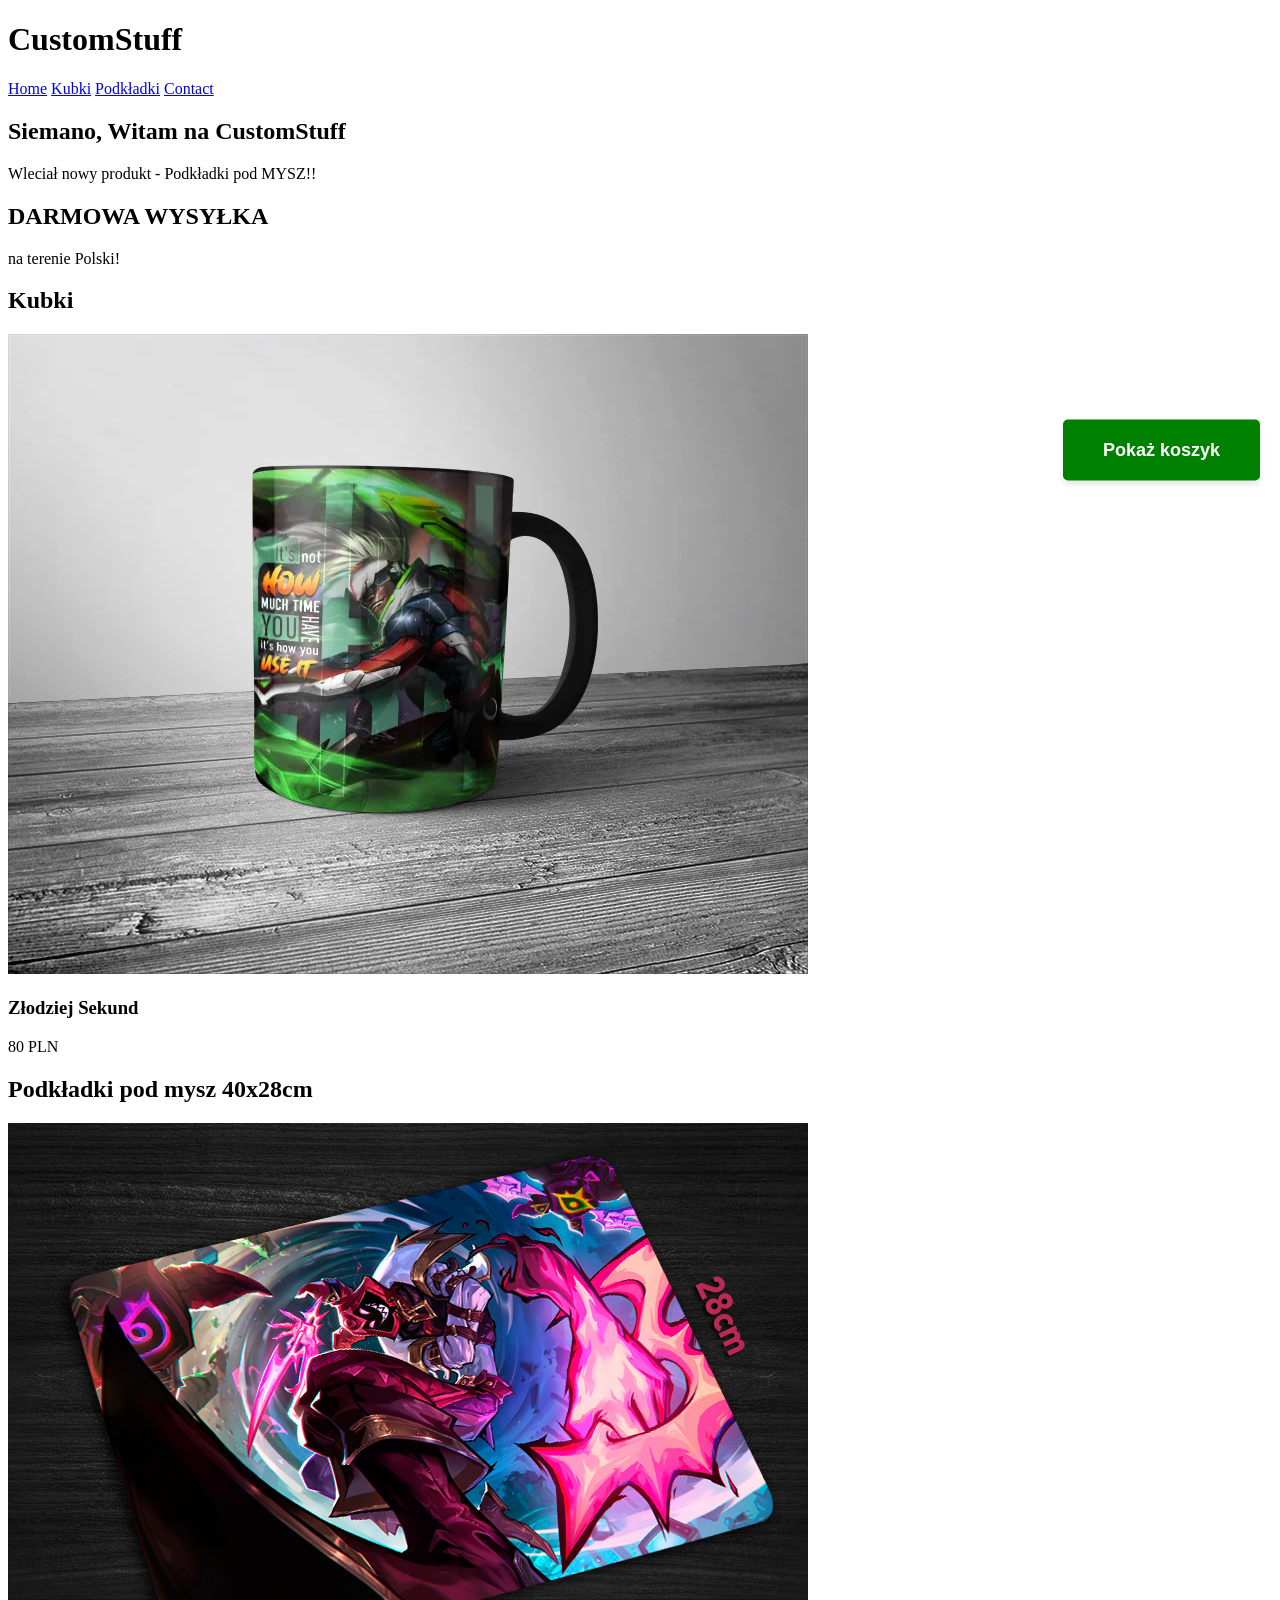
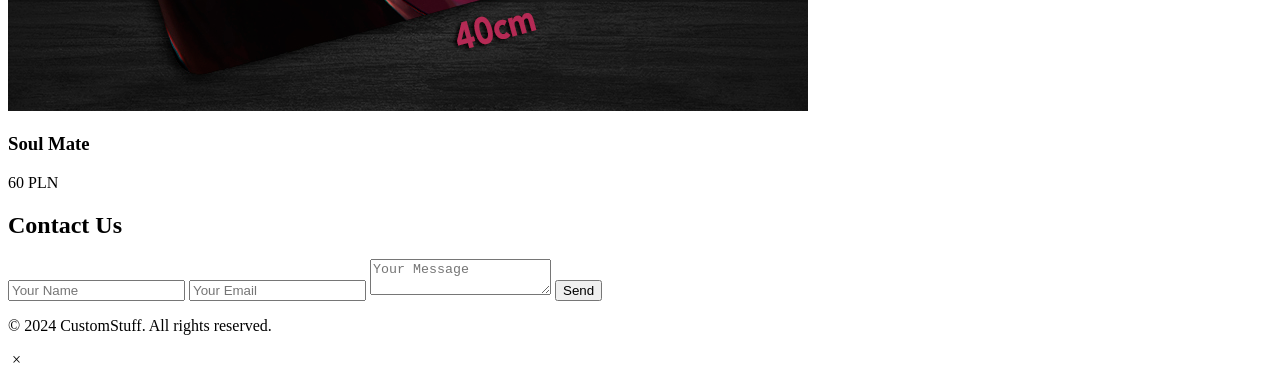
==== index.html @ 564da78e "Add files via upload" ====
<!DOCTYPE html>
<html lang="en">
<head>
    <meta charset="UTF-8">
    <meta name="viewport" content="width=device-width, initial-scale=1.0">
    <title>CustomStuff</title>
    <link rel="stylesheet" href="style.css">
</head>
<body>
    <header class="header">
        <div class="container">
            <h1 class="logo">CustomStuff</h1>
            <nav class="navbar">
                <a href="#home">Home</a>
                <a href="#kubki">Kubki</a>
                <a href="#podkladki">Podkładki</a>
                <a href="#contact">Contact</a>
            </nav>
        </div>
    </header>

    <section id="home" class="home-section">
        <div class="container">
            <h2>Siemano, Witam na CustomStuff</h2>
            <p>Wleciał nowy produkt - Podkładki pod MYSZ!!</p>
            <h2>DARMOWA WYSYŁKA</h2>
            <p>na terenie Polski!</p>
        </div>
    </section>

    <section id="kubki" class="products-section">
        <div class="container">
            <h2>Kubki</h2>
            <div class="product-gallery">
                <!-- Przykładowe produkty -->
                <div class="product-item">
                    <img src="equ.webp" alt="Kubek przykładowy" class="zoomable">
                    <h3>Złodziej Sekund</h3>
                    <p>80 PLN</p>
                </div>
            </div>
        </div>
    </section>

    <section id="podkladki" class="products-section">
        <div class="container">
            <h2>Podkładki pod mysz 40x28cm</h2>
            <div class="product-gallery">
                <div class="product-item">
                    <img src="podkładka_40x28_mockup_shaco_soul.jpg" alt="Podkładka Shaco" class="zoomable">
                    <h3>Soul Mate</h3>
                    <p>60 PLN</p>
                </div>
            </div>
        </div>
    </section>

    <section id="contact" class="contact-section">
        <div class="container">
            <h2>Contact Us</h2>
            <form class="contact-form" action="https://formspree.io/f/xanybaqn" method="POST">
                <input type="text" name="name" placeholder="Your Name" required>
                <input type="email" name="email" placeholder="Your Email" required>
                <textarea name="message" placeholder="Your Message" required></textarea>
                <button type="submit">Send</button>
            </form>
        </div>
    </section>

    <footer class="footer">
        <div class="container">
            <p>&copy; 2024 CustomStuff. All rights reserved.</p>
        </div>
    </footer>

    <button class="cart-button" onclick="showCart()">Pokaż koszyk</button>

    <script>
        function showCart() {
            document.querySelector('#kubki').scrollIntoView({ behavior: 'smooth' });
        }

        function openModal(src) {
            const modal = document.getElementById("imageModal");
            const modalImg = document.getElementById("modalImage");
            modal.style.display = "block";
            modalImg.src = src;
        }

        function closeModal() {
            const modal = document.getElementById("imageModal");
            modal.style.display = "none";
        }

        document.addEventListener("DOMContentLoaded", () => {
            const modal = document.createElement("div");
            modal.id = "imageModal";
            modal.className = "modal";
            modal.innerHTML = `
                <img class="modal-content" id="modalImage">
                <span class="close" onclick="closeModal()">&times;</span>
            `;
            document.body.appendChild(modal);
        });
    </script>
</body>
</html>
---- style.css ----
.cart-button {
    position: fixed;
    right: 20px;
    top: 50%;
    transform: translateY(-50%);
    background-color: #008000;
    color: #fff;
    padding: 20px 40px;
    font-size: 18px;
    font-weight: bold;
    border: none;
    border-radius: 5px;
    cursor: pointer;
    box-shadow: 0 4px 6px rgba(0, 0, 0, 0.1);
    z-index: 1000;
    transition: background-color 0.3s ease;
}

.cart-button:hover {
    background-color: #005500;
}

.zoomable:hover {
    transform: scale(1.2);
    transition: transform 0.3s ease-in-out;
}
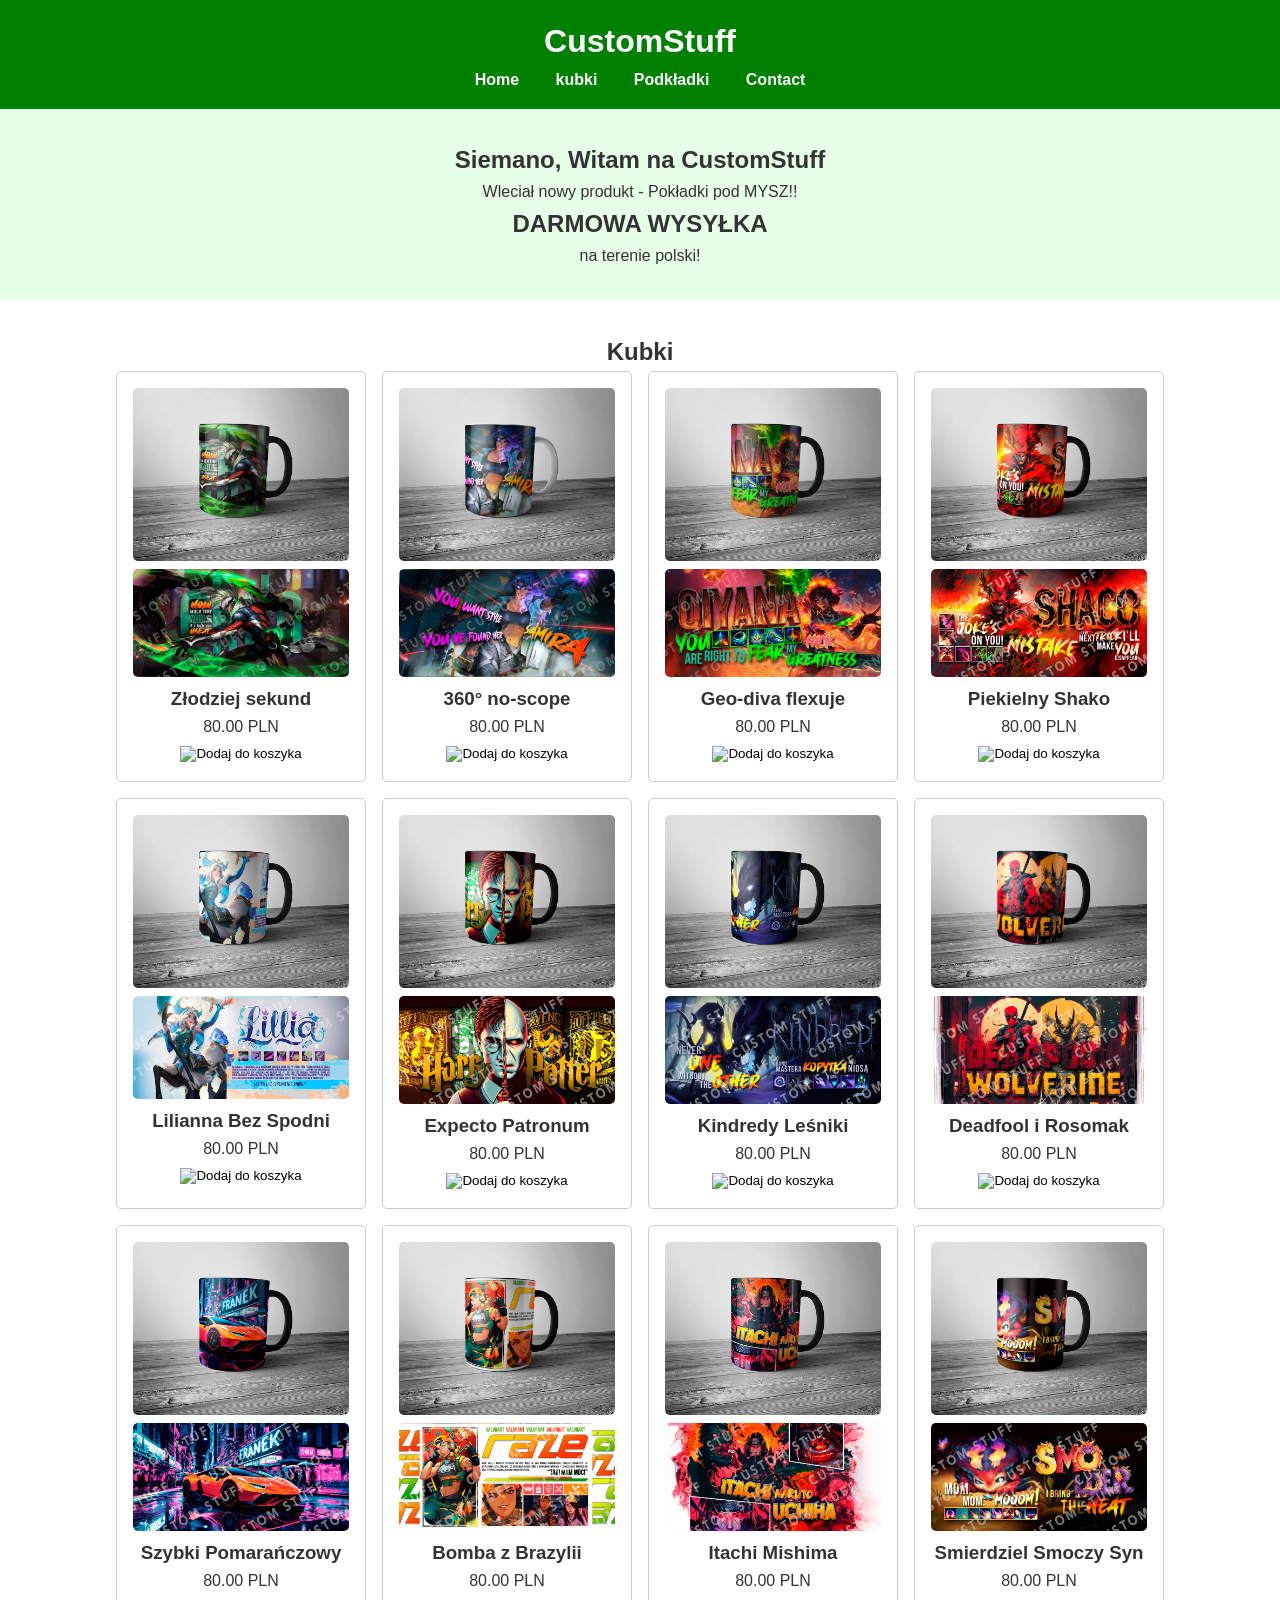
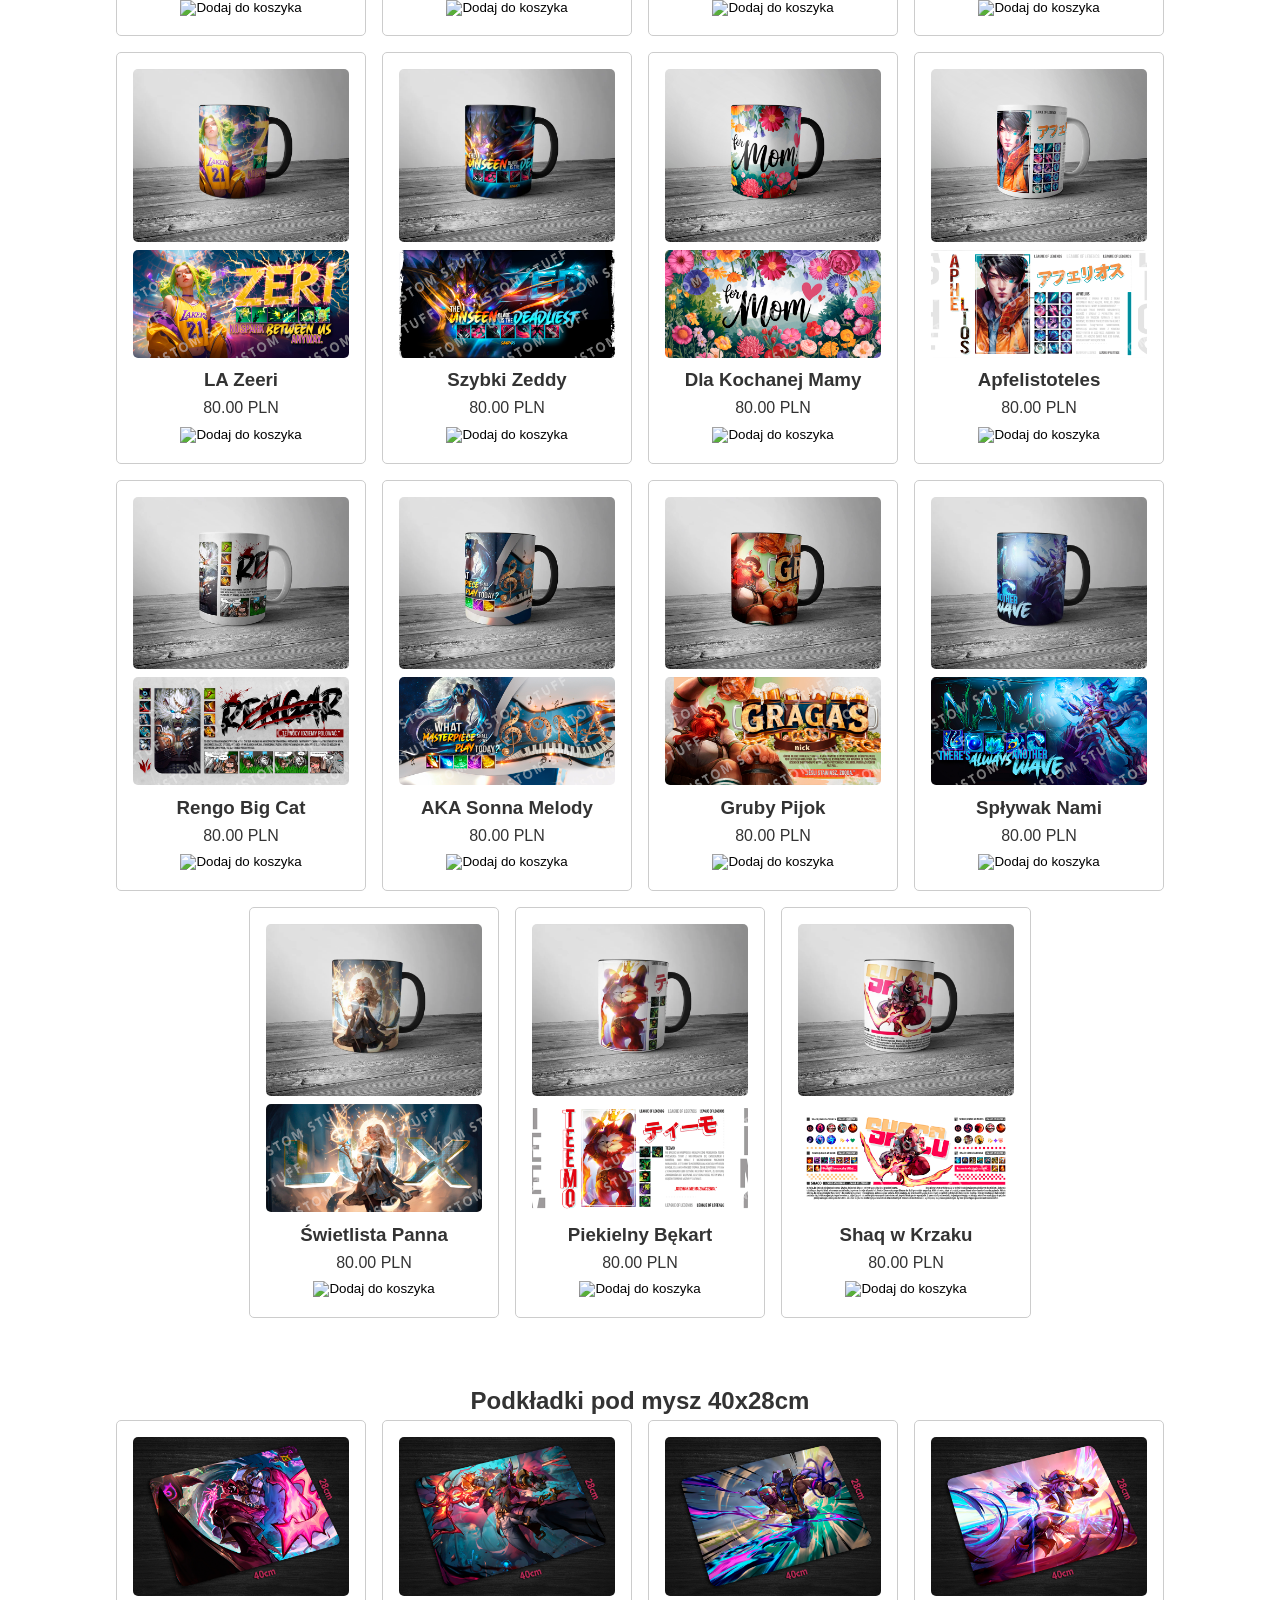
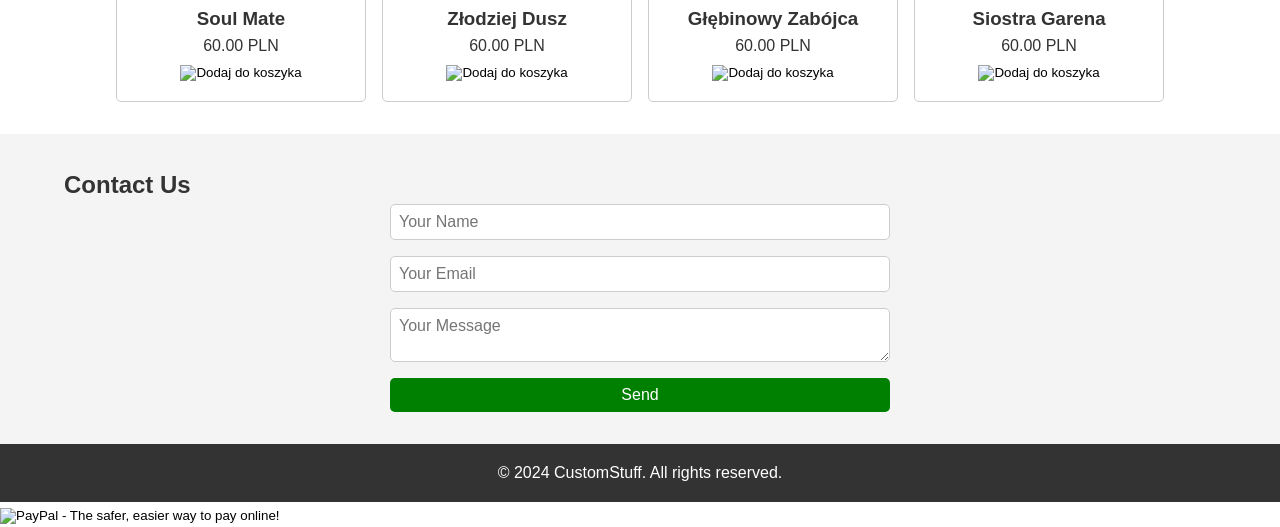
==== commit dce599b5: "Add files via upload" ====
--- a/index.html
+++ b/index.html
@@ -13,8 +13,8 @@
             <h1 class="logo">CustomStuff</h1>
             <nav class="navbar">
                 <a href="#home">Home</a>
-                <a href="#kubki">Kubki</a>
-                <a href="#podkladki">Podkładki</a>
+                <a href="#kubki">kubki</a>
+                <a href="#Podkładki">Podkładki</a>
                 <a href="#contact">Contact</a>
             </nav>
         </div>
@@ -23,37 +23,410 @@
     <section id="home" class="home-section">
         <div class="container">
             <h2>Siemano, Witam na CustomStuff</h2>
-            <p>Wleciał nowy produkt - Podkładki pod MYSZ!!</p>
-            <h2>DARMOWA WYSYŁKA</h2>
-            <p>na terenie Polski!</p>
+            <p>Wleciał nowy produkt - Pokładki pod MYSZ!!
+	      <h2>DARMOWA WYSYŁKA</h2>
+               na terenie polski!</p>
+
         </div>
     </section>
-
-    <section id="kubki" class="products-section">
+<section id="kubki" class="products-section">
         <div class="container">
             <h2>Kubki</h2>
             <div class="product-gallery">
-                <!-- Przykładowe produkty -->
+                    <div class="product-item">
+                    <div class="product-images">
+                        <img loading="lazy" src="equ.webp" alt="Product 1 - Image 1" class="zoomable" onclick="openModal(this.src)">
+                        <img loading="lazy" src="equ1.jpg" alt="Product 1 - Image 2" class="zoomable" onclick="openModal(this.src)">
+                    </div>
+                    <h3>Złodziej sekund</h3>
+                    <p>80.00 PLN</p>
+
+<form action="https://www.paypal.com/cgi-bin/webscr" method="post" target="_blank">
+  <input type="hidden" name="cmd" value="_s-xclick" />
+  <input type="hidden" name="hosted_button_id" value="J8JW9SA6BG79J" />
+  <input type="hidden" name="currency_code" value="PLN" />
+  <input type="image" src="https://www.paypalobjects.com/pl_PL/PL/i/btn/btn_cart_SM.gif" border="0" name="submit" title="PayPal –wygodne i bezpieczne płatności za zakupy w Internecie." alt="Dodaj do koszyka" />
+</form>
+
+                </div>
+		    <div class="product-item">
+                    <img loading="lazy" src="samir.jpg" alt="Product 1 - Image 1" class="zoomable" onclick="openModal(this.src)">
+                    <img loading="lazy" src="samir1.jpg" alt="Product 1 - Image 2" class="zoomable" onclick="openModal(this.src)">
+                    <h3>360° no-scope</h3>
+                    <p>80.00 PLN</p>
+
+<form action="https://www.paypal.com/cgi-bin/webscr" method="post" target="_blank">
+  <input type="hidden" name="cmd" value="_s-xclick" />
+  <input type="hidden" name="hosted_button_id" value="JBY9EVMJBEKKA" />
+  <input type="hidden" name="currency_code" value="PLN" />
+  <input type="image" src="https://www.paypalobjects.com/pl_PL/PL/i/btn/btn_cart_SM.gif" border="0" name="submit" title="PayPal –wygodne i bezpieczne płatności za zakupy w Internecie." alt="Dodaj do koszyka" />
+</form>
+
+                </div>
+		    <div class="product-item">
+                    <img loading="lazy" src="kia.webp" alt="Product 1 - Image 1" class="zoomable" onclick="openModal(this.src)">
+                    <img loading="lazy" src="KIA1.jpg" alt="Product 1 - Image 2" class="zoomable" onclick="openModal(this.src)">
+                    <h3>Geo-diva flexuje</h3>
+                    <p>80.00 PLN</p>
+
+<form action="https://www.paypal.com/cgi-bin/webscr" method="post" target="_blank">
+  <input type="hidden" name="cmd" value="_s-xclick" />
+  <input type="hidden" name="hosted_button_id" value="9J2TFC24ZF4E4" />
+  <input type="hidden" name="currency_code" value="PLN" />
+  <input type="image" src="https://www.paypalobjects.com/pl_PL/PL/i/btn/btn_cart_SM.gif" border="0" name="submit" title="PayPal –wygodne i bezpieczne płatności za zakupy w Internecie." alt="Dodaj do koszyka" />
+</form>
+
+                </div>
+		    <div class="product-item">
+                    <img loading="lazy" src="kubek (33).jpg" alt="Product 1 - Image 1" class="zoomable" onclick="openModal(this.src)">
+                    <img loading="lazy" src="kubek1-alt1.jpg" alt="Product 1 - Image 2" class="zoomable" onclick="openModal(this.src)">
+                    <h3>Piekielny Shako</h3>
+                    <p>80.00 PLN</p>
+
+<form action="https://www.paypal.com/cgi-bin/webscr" method="post" target="_blank">
+  <input type="hidden" name="cmd" value="_s-xclick" />
+  <input type="hidden" name="hosted_button_id" value="DKAQLHN7VG9VJ" />
+  <input type="hidden" name="currency_code" value="PLN" />
+  <input type="image" src="https://www.paypalobjects.com/pl_PL/PL/i/btn/btn_cart_SM.gif" border="0" name="submit" title="PayPal –wygodne i bezpieczne płatności za zakupy w Internecie." alt="Dodaj do koszyka" />
+</form>
+
+                </div>
                 <div class="product-item">
-                    <img src="equ.webp" alt="Kubek przykładowy" class="zoomable">
-                    <h3>Złodziej Sekund</h3>
-                    <p>80 PLN</p>
-                </div>
+                    <img loading="lazy" src="kubek (15).webp" alt="Product 2 - Image 1" class="zoomable" onclick="openModal(this.src)">
+                    <img loading="lazy" src="lillia kopia.jpg" alt="Product 2 - Image 2" class="zoomable" onclick="openModal(this.src)">
+                    <h3>Lilianna Bez Spodni</h3>
+                    <p>80.00 PLN</p>
+
+<form action="https://www.paypal.com/cgi-bin/webscr" method="post" target="_blank">
+  <input type="hidden" name="cmd" value="_s-xclick" />
+  <input type="hidden" name="hosted_button_id" value="ESHKLY9XU7Q8W" />
+  <input type="hidden" name="currency_code" value="PLN" />
+  <input type="image" src="https://www.paypalobjects.com/pl_PL/PL/i/btn/btn_cart_SM.gif" border="0" name="submit" title="PayPal –wygodne i bezpieczne płatności za zakupy w Internecie." alt="Dodaj do koszyka" />
+</form>
+
+                </div>
+                <div class="product-item">
+                    <img loading="lazy" src="kubek (27).jpg" alt="Product 3 - Image 1" class="zoomable" onclick="openModal(this.src)">
+                    <img loading="lazy" src="haripota.jpg" alt="Product 3 - Image 2" class="zoomable" onclick="openModal(this.src)">
+                    <h3>Expecto Patronum</h3>
+                    <p>80.00 PLN</p>
+
+<form action="https://www.paypal.com/cgi-bin/webscr" method="post" target="_blank">
+  <input type="hidden" name="cmd" value="_s-xclick" />
+  <input type="hidden" name="hosted_button_id" value="Z8YFBQWBXNLSC" />
+  <input type="hidden" name="currency_code" value="PLN" />
+  <input type="image" src="https://www.paypalobjects.com/pl_PL/PL/i/btn/btn_cart_SM.gif" border="0" name="submit" title="PayPal –wygodne i bezpieczne płatności za zakupy w Internecie." alt="Dodaj do koszyka" />
+</form>
+
+                </div>
+		<div class="product-item">
+                    <img loading="lazy" src="kubek (14).webp" alt="Product 4 - Image 1" class="zoomable" onclick="openModal(this.src)">
+                    <img loading="lazy" src="kindredy.jpg" alt="Product 4 - Image 2" class="zoomable" onclick="openModal(this.src)">
+                    <h3>Kindredy Leśniki</h3>
+                    <p>80.00 PLN</p>
+
+<form action="https://www.paypal.com/cgi-bin/webscr" method="post" target="_blank">
+  <input type="hidden" name="cmd" value="_s-xclick" />
+  <input type="hidden" name="hosted_button_id" value="HFR35D5DT7G56" />
+  <input type="hidden" name="currency_code" value="PLN" />
+  <input type="image" src="https://www.paypalobjects.com/pl_PL/PL/i/btn/btn_cart_SM.gif" border="0" name="submit" title="PayPal –wygodne i bezpieczne płatności za zakupy w Internecie." alt="Dodaj do koszyka" />
+</form>
+
+                </div>
+		<div class="product-item">
+                    <img loading="lazy" src="kubek (26).jpg" alt="Product 4 - Image 1" class="zoomable" onclick="openModal(this.src)">
+                    <img loading="lazy" src="dead.jpg" alt="Product 4 - Image 2" class="zoomable" onclick="openModal(this.src)">
+                    <h3>Deadfool i Rosomak</h3>
+                    <p>80.00 PLN</p>
+
+<form action="https://www.paypal.com/cgi-bin/webscr" method="post" target="_blank">
+  <input type="hidden" name="cmd" value="_s-xclick" />
+  <input type="hidden" name="hosted_button_id" value="566KRPDJYDT76" />
+  <input type="hidden" name="currency_code" value="PLN" />
+  <input type="image" src="https://www.paypalobjects.com/pl_PL/PL/i/btn/btn_cart_SM.gif" border="0" name="submit" title="PayPal –wygodne i bezpieczne płatności za zakupy w Internecie." alt="Dodaj do koszyka" />
+</form>
+
+                </div>
+		<div class="product-item">
+                    <img loading="lazy" src="kubek (25).jpg" alt="Product 4 - Image 1" class="zoomable" onclick="openModal(this.src)">
+                    <img loading="lazy" src="franek.jpg" alt="Product 4 - Image 2" class="zoomable" onclick="openModal(this.src)">
+                    <h3>Szybki Pomarańczowy</h3>
+                    <p>80.00 PLN</p>
+
+<form action="https://www.paypal.com/cgi-bin/webscr" method="post" target="_blank">
+  <input type="hidden" name="cmd" value="_s-xclick" />
+  <input type="hidden" name="hosted_button_id" value="7WWV7G2GDST8G" />
+  <input type="hidden" name="currency_code" value="PLN" />
+  <input type="image" src="https://www.paypalobjects.com/pl_PL/PL/i/btn/btn_cart_SM.gif" border="0" name="submit" title="PayPal –wygodne i bezpieczne płatności za zakupy w Internecie." alt="Dodaj do koszyka" />
+</form>
+
+                </div>
+		<div class="product-item">
+                    <img loading="lazy" src="kubek (32).jpg" alt="Product 4 - Image 1" class="zoomable" onclick="openModal(this.src)">
+                    <img loading="lazy" src="brazil.jpg" alt="Product 4 - Image 2" class="zoomable" onclick="openModal(this.src)">
+                    <h3>Bomba z Brazylii</h3>
+                    <p>80.00 PLN</p>
+
+<form action="https://www.paypal.com/cgi-bin/webscr" method="post" target="_blank">
+  <input type="hidden" name="cmd" value="_s-xclick" />
+  <input type="hidden" name="hosted_button_id" value="GNUR64G4MDJDG" />
+  <input type="hidden" name="currency_code" value="PLN" />
+  <input type="image" src="https://www.paypalobjects.com/pl_PL/PL/i/btn/btn_cart_SM.gif" border="0" name="submit" title="PayPal –wygodne i bezpieczne płatności za zakupy w Internecie." alt="Dodaj do koszyka" />
+</form>
+
+                </div>
+		<div class="product-item">
+                    <img loading="lazy" src="kubek (12).webp" alt="Product 4 - Image 1" class="zoomable" onclick="openModal(this.src)">
+                    <img loading="lazy" src="itach.jpg" alt="Product 4 - Image 2" class="zoomable" onclick="openModal(this.src)">
+                    <h3>Itachi Mishima</h3>
+                    <p>80.00 PLN</p>
+
+<form action="https://www.paypal.com/cgi-bin/webscr" method="post" target="_blank">
+  <input type="hidden" name="cmd" value="_s-xclick" />
+  <input type="hidden" name="hosted_button_id" value="EG2HFHQWVY4HJ" />
+  <input type="hidden" name="currency_code" value="PLN" />
+  <input type="image" src="https://www.paypalobjects.com/pl_PL/PL/i/btn/btn_cart_SM.gif" border="0" name="submit" title="PayPal –wygodne i bezpieczne płatności za zakupy w Internecie." alt="Dodaj do koszyka" />
+</form>
+
+                </div>
+		<div class="product-item">
+                        <img loading="lazy" src="kubek (8).webp" alt="Product 1 - Image 1" class="zoomable" onclick="openModal(this.src)">
+                        <img loading="lazy" src="smierdziel.jpg" alt="Product 1 - Image 2" class="zoomable" onclick="openModal(this.src)">
+                    <h3>Smierdziel Smoczy Syn</h3>
+                    <p>80.00 PLN</p>
+
+<form action="https://www.paypal.com/cgi-bin/webscr" method="post" target="_blank">
+  <input type="hidden" name="cmd" value="_s-xclick" />
+  <input type="hidden" name="hosted_button_id" value="N7VPC2EPWNL9C" />
+  <input type="hidden" name="currency_code" value="PLN" />
+  <input type="image" src="https://www.paypalobjects.com/pl_PL/PL/i/btn/btn_cart_SM.gif" border="0" name="submit" title="PayPal –wygodne i bezpieczne płatności za zakupy w Internecie." alt="Dodaj do koszyka" />
+</form>
+
+                </div>
+		<div class="product-item">
+                        <img loading="lazy" src="kubek (4).webp" alt="Product 1 - Image 1" class="zoomable" onclick="openModal(this.src)">
+                        <img loading="lazy" src="zero.jpg" alt="Product 1 - Image 2" class="zoomable" onclick="openModal(this.src)">
+                    <h3>LA Zeeri</h3>
+                    <p>80.00 PLN</p>
+
+<form action="https://www.paypal.com/cgi-bin/webscr" method="post" target="_blank">
+  <input type="hidden" name="cmd" value="_s-xclick" />
+  <input type="hidden" name="hosted_button_id" value="PAXBM98XEHM2C" />
+  <input type="hidden" name="currency_code" value="PLN" />
+  <input type="image" src="https://www.paypalobjects.com/pl_PL/PL/i/btn/btn_cart_SM.gif" border="0" name="submit" title="PayPal –wygodne i bezpieczne płatności za zakupy w Internecie." alt="Dodaj do koszyka" />
+</form>
+
+                </div>
+		<div class="product-item">
+                        <img loading="lazy" src="kubek (3).webp" alt="Product 1 - Image 1" class="zoomable" onclick="openModal(this.src)">
+                        <img loading="lazy" src="zedi.jpg" alt="Product 1 - Image 2" class="zoomable" onclick="openModal(this.src)">
+                    <h3>Szybki Zeddy</h3>
+                    <p>80.00 PLN</p>
+
+<form action="https://www.paypal.com/cgi-bin/webscr" method="post" target="_blank">
+  <input type="hidden" name="cmd" value="_s-xclick" />
+  <input type="hidden" name="hosted_button_id" value="VFNXBSU376S76" />
+  <input type="hidden" name="currency_code" value="PLN" />
+  <input type="image" src="https://www.paypalobjects.com/pl_PL/PL/i/btn/btn_cart_SM.gif" border="0" name="submit" title="PayPal –wygodne i bezpieczne płatności za zakupy w Internecie." alt="Dodaj do koszyka" />
+</form>
+                </div>
+		<div class="product-item">
+                        <img loading="lazy" src="kubek (30).jpg" alt="Product 1 - Image 1" class="zoomable" onclick="openModal(this.src)">
+                        <img loading="lazy" src="mom.jpg" alt="Product 1 - Image 2" class="zoomable" onclick="openModal(this.src)">
+                    <h3>Dla Kochanej Mamy</h3>
+                    <p>80.00 PLN</p>
+
+<form action="https://www.paypal.com/cgi-bin/webscr" method="post" target="_blank">
+  <input type="hidden" name="cmd" value="_s-xclick" />
+  <input type="hidden" name="hosted_button_id" value="6WKDHPN4ED8DN" />
+  <input type="hidden" name="currency_code" value="PLN" />
+  <input type="image" src="https://www.paypalobjects.com/pl_PL/PL/i/btn/btn_cart_SM.gif" border="0" name="submit" title="PayPal –wygodne i bezpieczne płatności za zakupy w Internecie." alt="Dodaj do koszyka" />
+</form>
+
+                </div>
+		<div class="product-item">
+                        <img loading="lazy" src="kubek (24).jpg" alt="Product 1 - Image 1" class="zoomable" onclick="openModal(this.src)">
+                        <img loading="lazy" src="afelioteles.jpg" alt="Product 1 - Image 2" class="zoomable" onclick="openModal(this.src)">
+                    <h3>Apfelistoteles</h3>
+                    <p>80.00 PLN</p>
+
+<form action="https://www.paypal.com/cgi-bin/webscr" method="post" target="_blank">
+  <input type="hidden" name="cmd" value="_s-xclick" />
+  <input type="hidden" name="hosted_button_id" value="X9X25WKV65HB8" />
+  <input type="hidden" name="currency_code" value="PLN" />
+  <input type="image" src="https://www.paypalobjects.com/pl_PL/PL/i/btn/btn_cart_SM.gif" border="0" name="submit" title="PayPal –wygodne i bezpieczne płatności za zakupy w Internecie." alt="Dodaj do koszyka" />
+</form>
+
+                </div>
+		<div class="product-item">
+                        <img loading="lazy" src="kubek (18).webp" alt="Product 1 - Image 1" class="zoomable" onclick="openModal(this.src)">
+                        <img loading="lazy" src="rengo.jpg" alt="Product 1 - Image 2" class="zoomable" onclick="openModal(this.src)">
+                    <h3>Rengo Big Cat</h3>
+                    <p>80.00 PLN</p>
+
+<form action="https://www.paypal.com/cgi-bin/webscr" method="post" target="_blank">
+  <input type="hidden" name="cmd" value="_s-xclick" />
+  <input type="hidden" name="hosted_button_id" value="NWKL42LSQRFCG" />
+  <input type="hidden" name="currency_code" value="PLN" />
+  <input type="image" src="https://www.paypalobjects.com/pl_PL/PL/i/btn/btn_cart_SM.gif" border="0" name="submit" title="PayPal –wygodne i bezpieczne płatności za zakupy w Internecie." alt="Dodaj do koszyka" />
+</form>
+
+                </div>
+		<div class="product-item">
+                        <img loading="lazy" src="kubek (9).webp" alt="Product 1 - Image 1" class="zoomable" onclick="openModal(this.src)">
+                        <img loading="lazy" src="sonna.jpg" alt="Product 1 - Image 2" class="zoomable" onclick="openModal(this.src)">
+                    <h3>AKA Sonna Melody</h3>
+                    <p>80.00 PLN</p>
+
+<form action="https://www.paypal.com/cgi-bin/webscr" method="post" target="_blank">
+  <input type="hidden" name="cmd" value="_s-xclick" />
+  <input type="hidden" name="hosted_button_id" value="PNR5C4ZNRKRE4" />
+  <input type="hidden" name="currency_code" value="PLN" />
+  <input type="image" src="https://www.paypalobjects.com/pl_PL/PL/i/btn/btn_cart_SM.gif" border="0" name="submit" title="PayPal –wygodne i bezpieczne płatności za zakupy w Internecie." alt="Dodaj do koszyka" />
+</form>
+
+                </div>
+		<div class="product-item">
+                        <img loading="lazy" src="kubek (10).webp" alt="Product 1 - Image 1" class="zoomable" onclick="openModal(this.src)">
+                        <img loading="lazy" src="pijok.jpg" alt="Product 1 - Image 2" class="zoomable" onclick="openModal(this.src)">
+                    <h3>Gruby Pijok</h3>
+                    <p>80.00 PLN</p>
+
+<form action="https://www.paypal.com/cgi-bin/webscr" method="post" target="_blank">
+  <input type="hidden" name="cmd" value="_s-xclick" />
+  <input type="hidden" name="hosted_button_id" value="K35XKSS3LBW7A" />
+  <input type="hidden" name="currency_code" value="PLN" />
+  <input type="image" src="https://www.paypalobjects.com/pl_PL/PL/i/btn/btn_cart_SM.gif" border="0" name="submit" title="PayPal –wygodne i bezpieczne płatności za zakupy w Internecie." alt="Dodaj do koszyka" />
+</form>
+
+</div>
+                <div class="product-item">
+                    <img loading="lazy" src="MockUpNami.webp" alt="Product 2 - Image 1" class="zoomable" onclick="openModal(this.src)">
+                    <img loading="lazy" src="namin.jpg" alt="Product 2 - Image 2" class="zoomable" onclick="openModal(this.src)">
+                    <h3>Spływak Nami</h3>
+                    <p>80.00 PLN</p>
+
+<form action="https://www.paypal.com/cgi-bin/webscr" method="post" target="_blank">
+  <input type="hidden" name="cmd" value="_s-xclick" />
+  <input type="hidden" name="hosted_button_id" value="9ZREKGVDXPEXG" />
+  <input type="hidden" name="currency_code" value="PLN" />
+  <input type="image" src="https://www.paypalobjects.com/pl_PL/PL/i/btn/btn_cart_SM.gif" border="0" name="submit" title="PayPal –wygodne i bezpieczne płatności za zakupy w Internecie." alt="Dodaj do koszyka" />
+</form>
+
+</div>
+                <div class="product-item">
+                    <img loading="lazy" src="MockUpLux.webp" alt="Product 2 - Image 1" class="zoomable" onclick="openModal(this.src)">
+                    <img loading="lazy" src="lux.jpg" alt="Product 2 - Image 2" class="zoomable" onclick="openModal(this.src)">
+                    <h3>Świetlista Panna</h3>
+                    <p>80.00 PLN</p>
+
+<form action="https://www.paypal.com/cgi-bin/webscr" method="post" target="_blank">
+  <input type="hidden" name="cmd" value="_s-xclick" />
+  <input type="hidden" name="hosted_button_id" value="VXDL4JUCWT2HG" />
+  <input type="hidden" name="currency_code" value="PLN" />
+  <input type="image" src="https://www.paypalobjects.com/pl_PL/PL/i/btn/btn_cart_SM.gif" border="0" name="submit" title="PayPal –wygodne i bezpieczne płatności za zakupy w Internecie." alt="Dodaj do koszyka" />
+</form>
+
+</div>
+                <div class="product-item">
+                    <img loading="lazy" src="piekielny.webp" alt="Product 2 - Image 1" class="zoomable" onclick="openModal(this.src)">
+                    <img loading="lazy" src="ttteeemo.jpg" alt="Product 2 - Image 2" class="zoomable" onclick="openModal(this.src)">
+                    <h3>Piekielny Bękart</h3>
+                    <p>80.00 PLN</p>
+
+<form action="https://www.paypal.com/cgi-bin/webscr" method="post" target="_blank">
+  <input type="hidden" name="cmd" value="_s-xclick" />
+  <input type="hidden" name="hosted_button_id" value="4KSLPFSFMMWS4" />
+  <input type="hidden" name="currency_code" value="PLN" />
+  <input type="image" src="https://www.paypalobjects.com/pl_PL/PL/i/btn/btn_cart_SM.gif" border="0" name="submit" title="PayPal –wygodne i bezpieczne płatności za zakupy w Internecie." alt="Dodaj do koszyka" />
+</form>
+
+</div>
+                <div class="product-item">
+                    <img loading="lazy" src="MockUpshaq.webp" alt="Product 2 - Image 1" class="zoomable" onclick="openModal(this.src)">
+                    <img loading="lazy" src="shaq.jpg" alt="Product 2 - Image 2" class="zoomable" onclick="openModal(this.src)">
+                    <h3>Shaq w Krzaku</h3>
+                    <p>80.00 PLN</p>
+
+<form action="https://www.paypal.com/cgi-bin/webscr" method="post" target="_blank">
+  <input type="hidden" name="cmd" value="_s-xclick" />
+  <input type="hidden" name="hosted_button_id" value="PW7JFJZRP3EZ2" />
+  <input type="hidden" name="currency_code" value="PLN" />
+  <input type="image" src="https://www.paypalobjects.com/pl_PL/PL/i/btn/btn_cart_SM.gif" border="0" name="submit" title="PayPal –wygodne i bezpieczne płatności za zakupy w Internecie." alt="Dodaj do koszyka" />
+</form>
+
+                </div>
+		<!-- Modal (ukryte okno) -->
+		<div id="imageModal" class="modal">
+    	
+    	<img loading="lazy" class="modal-content" id="modalImage">
+		</div>
             </div>
         </div>
     </section>
-
-    <section id="podkladki" class="products-section">
+    <section id="Podkładki" class="products-section">
         <div class="container">
             <h2>Podkładki pod mysz 40x28cm</h2>
             <div class="product-gallery">
-                <div class="product-item">
-                    <img src="podkładka_40x28_mockup_shaco_soul.jpg" alt="Podkładka Shaco" class="zoomable">
+                    <div class="product-item">
+                    <div class="product-images">
+                        <img loading="lazy" src="podkładka_40x28_mockup_shaco_soul.jpg" alt="Product 1 - Image 1" class="zoomable" onclick="openModal(this.src)">
+                    </div>
                     <h3>Soul Mate</h3>
-                    <p>60 PLN</p>
-                </div>
-            </div>
-        </div>
+                    <p>60.00 PLN</p>
+
+<form action="https://www.paypal.com/cgi-bin/webscr" method="post" target="_blank">
+  <input type="hidden" name="cmd" value="_s-xclick" />
+  <input type="hidden" name="hosted_button_id" value="HRA4HPS6ZVSES" />
+  <input type="hidden" name="currency_code" value="PLN" />
+  <input type="image" src="https://www.paypalobjects.com/pl_PL/PL/i/btn/btn_cart_SM.gif" border="0" name="submit" title="PayPal –wygodne i bezpieczne płatności za zakupy w Internecie." alt="Dodaj do koszyka" />
+</form>
+         </div>
+            <div class="product-gallery">
+                    <div class="product-item">
+                    <div class="product-images">
+                        <img loading="lazy" src="podkładka_40x28_mockup_viego_soul.jpg" alt="Product 1 - Image 1" class="zoomable" onclick="openModal(this.src)">
+                    </div>
+                    <h3>Złodziej Dusz</h3>
+                    <p>60.00 PLN</p>
+
+<form action="https://www.paypal.com/cgi-bin/webscr" method="post" target="_blank">
+  <input type="hidden" name="cmd" value="_s-xclick" />
+  <input type="hidden" name="hosted_button_id" value="S97ZCL5Y4QS74" />
+  <input type="hidden" name="currency_code" value="PLN" />
+  <input type="image" src="https://www.paypalobjects.com/pl_PL/PL/i/btn/btn_cart_SM.gif" border="0" name="submit" title="PayPal –wygodne i bezpieczne płatności za zakupy w Internecie." alt="Dodaj do koszyka" />
+</form>
+         </div>
+            <div class="product-gallery">
+                    <div class="product-item">
+                    <div class="product-images">
+                        <img loading="lazy" src="podkładka_40x28_mockup_pyke_soul.jpg" alt="Product 1 - Image 1" class="zoomable" onclick="openModal(this.src)">
+                    </div>
+                    <h3>Głębinowy Zabójca</h3>
+                    <p>60.00 PLN</p>
+
+<form action="https://www.paypal.com/cgi-bin/webscr" method="post" target="_blank">
+  <input type="hidden" name="cmd" value="_s-xclick" />
+  <input type="hidden" name="hosted_button_id" value="TT9AJ5X869XVA" />
+  <input type="hidden" name="currency_code" value="PLN" />
+  <input type="image" src="https://www.paypalobjects.com/pl_PL/PL/i/btn/btn_cart_SM.gif" border="0" name="submit" title="PayPal –wygodne i bezpieczne płatności za zakupy w Internecie." alt="Dodaj do koszyka" />
+</form>
+         </div>
+            <div class="product-gallery">
+                    <div class="product-item">
+                    <div class="product-images">
+                        <img loading="lazy" src="podkładka_40x28_mockup_lux_soul.jpg" alt="Product 1 - Image 1" class="zoomable" onclick="openModal(this.src)">
+                    </div>
+                    <h3>Siostra Garena</h3>
+                    <p>60.00 PLN</p>
+
+<form action="https://www.paypal.com/cgi-bin/webscr" method="post" target="_blank">
+  <input type="hidden" name="cmd" value="_s-xclick" />
+  <input type="hidden" name="hosted_button_id" value="BZPJ2G8YVKGAQ" />
+  <input type="hidden" name="currency_code" value="PLN" />
+  <input type="image" src="https://www.paypalobjects.com/pl_PL/PL/i/btn/btn_cart_SM.gif" border="0" name="submit" title="PayPal –wygodne i bezpieczne płatności za zakupy w Internecie." alt="Dodaj do koszyka" />
+</form>
+         </div>
     </section>
 
     <section id="contact" class="contact-section">
@@ -71,38 +444,66 @@
     <footer class="footer">
         <div class="container">
             <p>&copy; 2024 CustomStuff. All rights reserved.</p>
+
         </div>
     </footer>
 
-    <button class="cart-button" onclick="showCart()">Pokaż koszyk</button>
-
-    <script>
-        function showCart() {
-            document.querySelector('#kubki').scrollIntoView({ behavior: 'smooth' });
-        }
-
+<script>
+    // Otwórz modal i pokaż kliknięte zdjęcie
+    function openModal(src) {
+        const modal = document.getElementById("imageModal");
+        const modalImg = document.getElementById("modalImage");
+        modal.style.display = "block";
+        modalImg.src = src;
+    }
+
+    // Zamknij modal
+    function closeModal() {
+        const modal = document.getElementById("imageModal");
+        modal.style.display = "none";
+    }
+</script>
+
+
+<script>
+    document.addEventListener("DOMContentLoaded", () => {
+        const modal = document.getElementById("imageModal");
+        const modalImg = document.getElementById("modalImage");
+
+        // Open the modal
         function openModal(src) {
-            const modal = document.getElementById("imageModal");
-            const modalImg = document.getElementById("modalImage");
             modal.style.display = "block";
             modalImg.src = src;
+            modalImg.style.position = "fixed";
+            modalImg.style.top = "50%";
+            modalImg.style.left = "50%";
+            modalImg.style.transform = "translate(-50%, -50%)";
+            modalImg.style.maxWidth = "90%";
+            modalImg.style.maxHeight = "90%";
+            modalImg.style.objectFit = "contain";
         }
 
-        function closeModal() {
-            const modal = document.getElementById("imageModal");
-            modal.style.display = "none";
-        }
-
-        document.addEventListener("DOMContentLoaded", () => {
-            const modal = document.createElement("div");
-            modal.id = "imageModal";
-            modal.className = "modal";
-            modal.innerHTML = `
-                <img class="modal-content" id="modalImage">
-                <span class="close" onclick="closeModal()">&times;</span>
-            `;
-            document.body.appendChild(modal);
+        // Close the modal when clicking outside the image
+        modal.addEventListener("click", (e) => {
+            if (e.target === modal) {
+                modal.style.display = "none";
+            }
         });
-    </script>
+
+        // Attach the openModal function to all zoomable images
+        document.querySelectorAll(".zoomable").forEach((img) => {
+            img.addEventListener("click", () => openModal(img.src));
+        });
+    });
+</script>
+
+
+<form class="paypal-floating" target="paypal" action="https://www.paypal.com/cgi-bin/webscr" method="post">
+    <input type="hidden" name="cmd" value="_cart">
+    <input type="hidden" name="business" value="UGS85RBH6WR7U">
+    <input type="hidden" name="display" value="1">
+    <input type="image" src="https://www.paypalobjects.com/pl_PL/PL/i/btn/btn_viewcart_SM.gif" border="0" name="submit" alt="PayPal - The safer, easier way to pay online!">
+</form>
+
 </body>
 </html>
--- a/style.css
+++ b/style.css
@@ -1,27 +1,232 @@
 
-.cart-button {
+* {
+    margin: 0;
+    padding: 0;
+    box-sizing: border-box;
+    font-family: Arial, sans-serif;
+}
+
+body {
+    line-height: 1.6;
+    background-color: #fff;
+    color: #333;
+}
+
+.container {
+    width: 90%;
+    margin: auto;
+    max-width: 1200px;
+}
+
+.header {
+    background-color: #008000;
+    color: #fff;
+    padding: 1rem 0;
+    text-align: center;
+}
+
+.header .logo {
+    font-size: 2rem;
+    font-weight: bold;
+}
+
+.navbar a {
+    color: #fff;
+    text-decoration: none;
+    margin: 0 1rem;
+    font-weight: bold;
+}
+
+.navbar a:hover {
+    text-decoration: underline;
+}
+
+.home-section {
+    background-color: #e7ffe7;
+    padding: 2rem 0;
+    text-align: center;
+}
+
+.products-section {
+    padding: 2rem 0;
+    text-align: center;
+}
+
+.product-gallery {
+    display: flex;
+    justify-content: center;
+    flex-wrap: wrap;
+    gap: 1rem;
+}
+
+.product-item {
+    border: 1px solid #ccc;
+    border-radius: 5px;
+    padding: 1rem;
+    width: 250px;
+}
+
+.product-item img {
+    max-width: 100%;
+    height: auto;
+    border-radius: 5px;
+}
+
+.contact-section {
+    padding: 2rem 0;
+    background-color: #f4f4f4;
+}
+
+.contact-form {
+    display: flex;
+    flex-direction: column;
+    gap: 1rem;
+    max-width: 500px;
+    margin: auto;
+}
+
+.contact-form input, .contact-form textarea, .contact-form button {
+    padding: 0.5rem;
+    font-size: 1rem;
+    border: 1px solid #ccc;
+    border-radius: 5px;
+}
+
+.contact-form button {
+    background-color: #008000;
+    color: #fff;
+    border: none;
+    cursor: pointer;
+}
+
+.contact-form button:hover {
+    background-color: #005500;
+}
+
+.footer {
+    background-color: #333;
+    color: #fff;
+    text-align: center;
+    padding: 1rem 0;
+}
+/* Modal */
+.modal {
+    display: none;
     position: fixed;
-    right: 20px;
+    z-index: 1000;
+    left: 0;
+    top: 0;
+    width: 100%;
+    height: 100%;
+    overflow: auto;
+    background-color: rgba(0, 0, 0, 0.8); /* Ciemne tło */
+}
+
+/* Zdjęcie w modalu */
+.modal-content {
+    display: block;
+    margin: auto;
+    max-width: 90%;
+    max-height: 90%;
+    border-radius: 10px;
+}
+
+/* Przycisk zamykania */
+.close {
+    position: absolute;
+    top: 20px;
+    right: 35px;
+    color: #fff;
+    font-size: 40px;
+    font-weight: bold;
+    cursor: pointer;
+}
+.zoomable {
+    cursor: pointer;
+    transition: transform 0.3s ease-in-out;
+}
+
+.zoomable:hover {
+    transform: scale(1.2); /* Powiększenie zdjęcia */
+let currentImageIndex = 0;
+let imagesList = [];
+
+function openModal(imgElement) {
+    const modal = document.getElementById("imageModal");
+    const modalImg = document.getElementById("modalImage");
+    modal.style.display = "block";
+
+    // Pobierz listę zdjęć: główne + dodatkowe
+    const mainImage = imgElement.src;
+    const additionalImages = imgElement.getAttribute("data-images").split(",");
+    imagesList = [mainImage, ...additionalImages];
+    currentImageIndex = 0;
+
+    // Wyświetl pierwsze zdjęcie (główne)
+    modalImg.src = imagesList[currentImageIndex];
+}
+
+function closeModal() {
+    const modal = document.getElementById("imageModal");
+    modal.style.display = "none";
+    imagesList = [];
+}
+
+function showNextImage() {
+    if (imagesList.length > 0) {
+        currentImageIndex = (currentImageIndex + 1) % imagesList.length; // Zapętlenie
+        const modalImg = document.getElementById("modalImage");
+        modalImg.src = imagesList[currentImageIndex];
+    }
+}
+
+function showPreviousImage() {
+    if (imagesList.length > 0) {
+        currentImageIndex = (currentImageIndex - 1 + imagesList.length) % imagesList.length; // Zapętlenie
+        const modalImg = document.getElementById("modalImage");
+        modalImg.src = imagesList[currentImageIndex];
+    }
+}
+.modal .prev, .modal .next {
+    cursor: pointer;
+    position: absolute;
     top: 50%;
-    transform: translateY(-50%);
-    background-color: #008000;
-    color: #fff;
-    padding: 20px 40px;
-    font-size: 18px;
-    font-weight: bold;
-    border: none;
-    border-radius: 5px;
-    cursor: pointer;
-    box-shadow: 0 4px 6px rgba(0, 0, 0, 0.1);
-    z-index: 1000;
-    transition: background-color 0.3s ease;
-}
-
-.cart-button:hover {
-    background-color: #005500;
-}
-
-.zoomable:hover {
-    transform: scale(1.2);
-    transition: transform 0.3s ease-in-out;
-}
+    width: auto;
+    margin-top: -20px;
+    color: white;
+    font-weight: bold;
+    font-size: 30px;
+    transition: 0.3s;
+    user-select: none;
+}
+
+.modal .prev {
+    left: 10px;
+}
+
+.modal .next {
+    right: 10px;
+}
+
+.modal .prev:hover, .modal .next:hover {
+    color: #ccc;
+}
+
+form {
+    display: block;
+    margin-top: 10px;
+    text-align: center;
+}
+
+
+.paypal-floating {
+    position: fixed;
+    right: 10px; /* Distance from the right edge */
+    top: 50%; /* Center vertically */
+    transform: translateY(-50%); /* Adjust to vertical center */
+    z-index: 1000; /* Ensure it appears above other elements */
+    background: #fff; /* Optional background */
+    padding: 10px; /* Optional padding */
+    box-shadow: 0 4px 6px rgba(0, 0, 0, 0.1); /* Optional shadow */
+    border-radius: 5px; /* Optional rounded corners */
+}
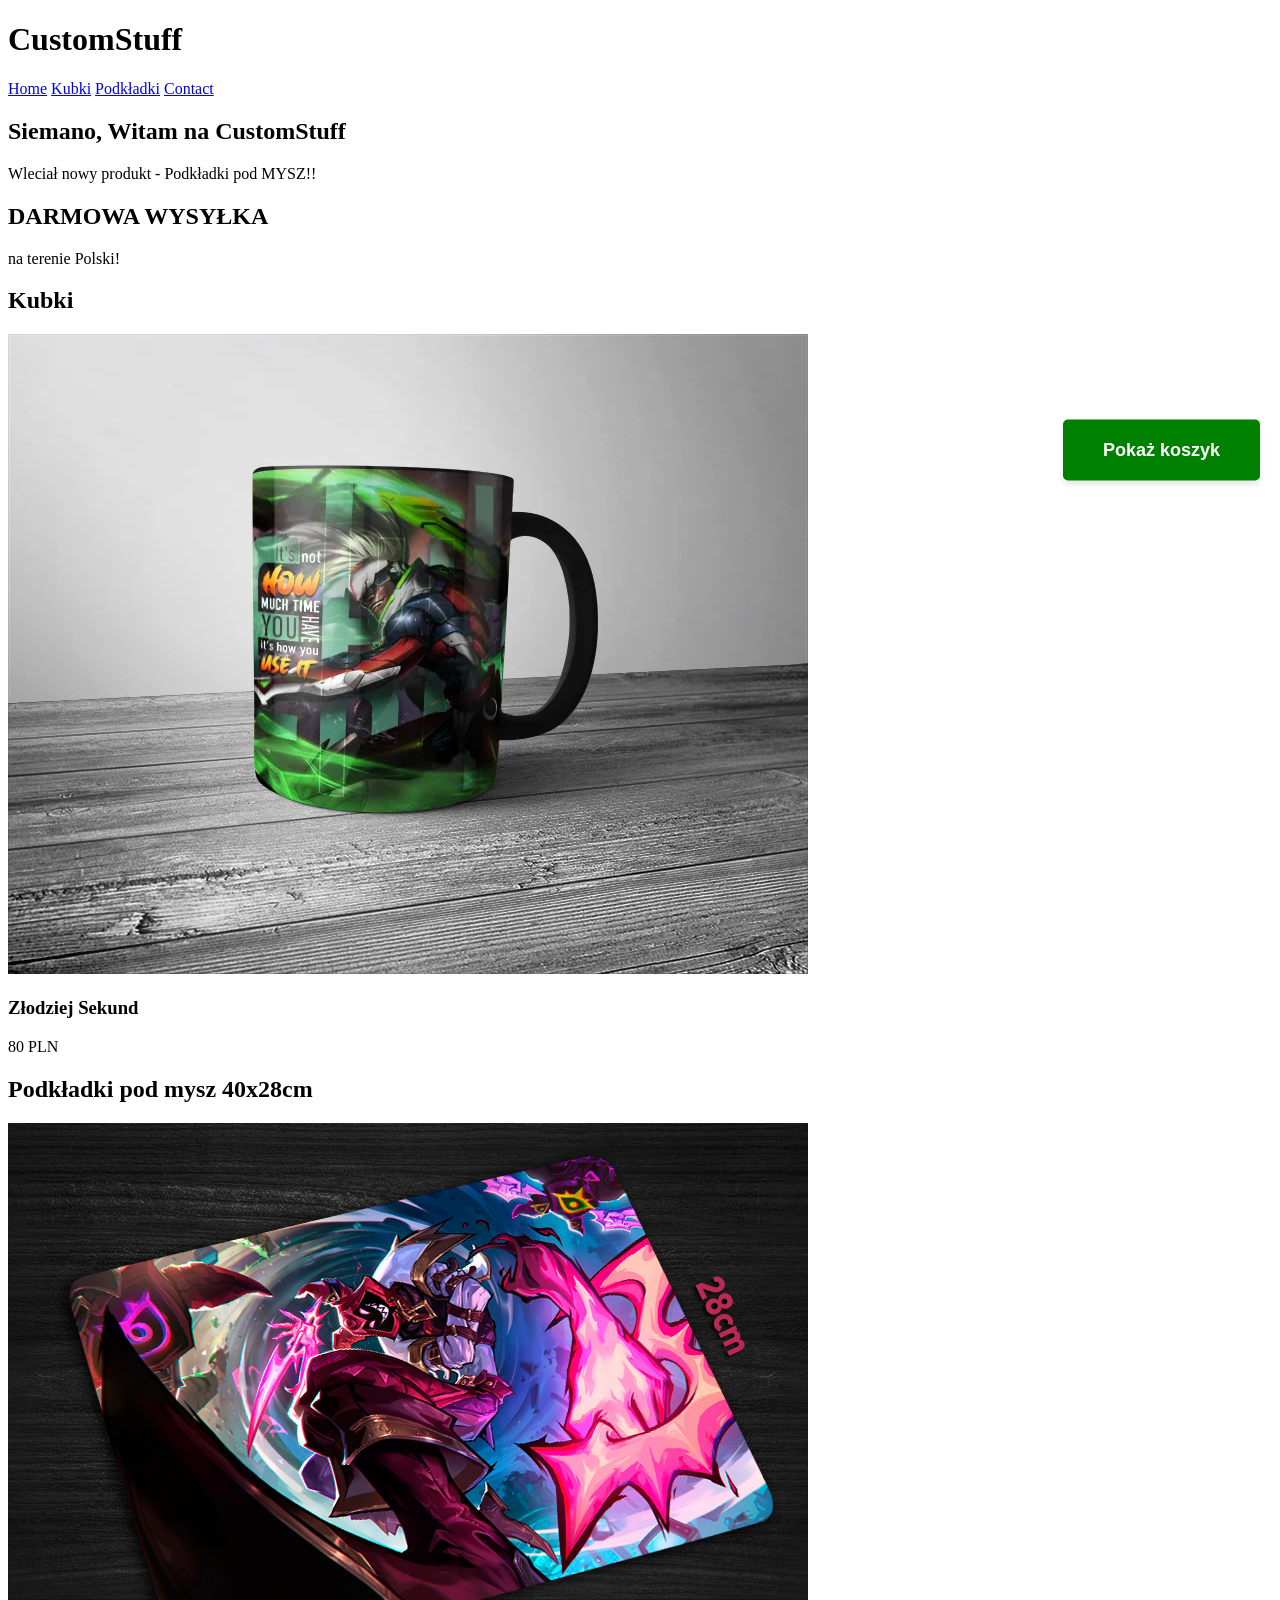
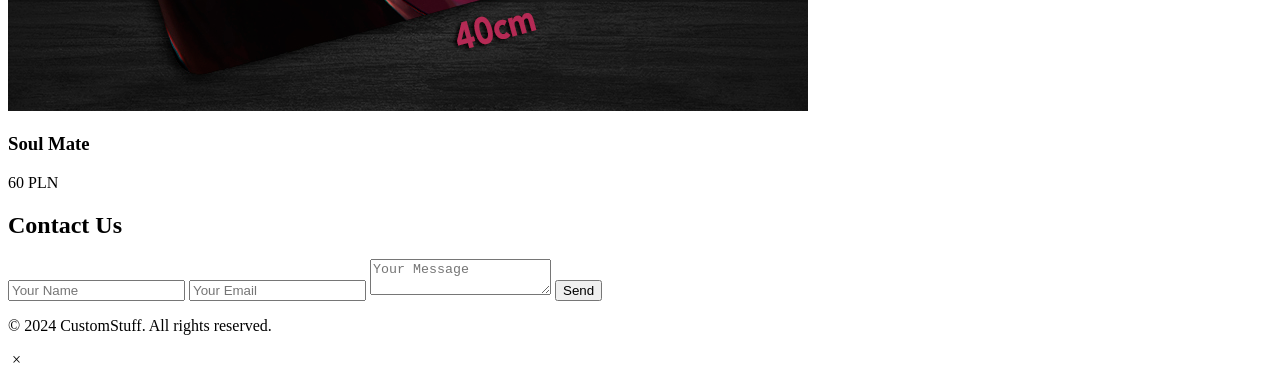
==== commit 62f2f477: "Add files via upload" ====
--- a/index.html
+++ b/index.html
@@ -13,8 +13,8 @@
             <h1 class="logo">CustomStuff</h1>
             <nav class="navbar">
                 <a href="#home">Home</a>
-                <a href="#kubki">kubki</a>
-                <a href="#Podkładki">Podkładki</a>
+                <a href="#kubki">Kubki</a>
+                <a href="#podkladki">Podkładki</a>
                 <a href="#contact">Contact</a>
             </nav>
         </div>
@@ -23,410 +23,37 @@
     <section id="home" class="home-section">
         <div class="container">
             <h2>Siemano, Witam na CustomStuff</h2>
-            <p>Wleciał nowy produkt - Pokładki pod MYSZ!!
-	      <h2>DARMOWA WYSYŁKA</h2>
-               na terenie polski!</p>
-
+            <p>Wleciał nowy produkt - Podkładki pod MYSZ!!</p>
+            <h2>DARMOWA WYSYŁKA</h2>
+            <p>na terenie Polski!</p>
         </div>
     </section>
-<section id="kubki" class="products-section">
+
+    <section id="kubki" class="products-section">
         <div class="container">
             <h2>Kubki</h2>
             <div class="product-gallery">
-                    <div class="product-item">
-                    <div class="product-images">
-                        <img loading="lazy" src="equ.webp" alt="Product 1 - Image 1" class="zoomable" onclick="openModal(this.src)">
-                        <img loading="lazy" src="equ1.jpg" alt="Product 1 - Image 2" class="zoomable" onclick="openModal(this.src)">
-                    </div>
-                    <h3>Złodziej sekund</h3>
-                    <p>80.00 PLN</p>
-
-<form action="https://www.paypal.com/cgi-bin/webscr" method="post" target="_blank">
-  <input type="hidden" name="cmd" value="_s-xclick" />
-  <input type="hidden" name="hosted_button_id" value="J8JW9SA6BG79J" />
-  <input type="hidden" name="currency_code" value="PLN" />
-  <input type="image" src="https://www.paypalobjects.com/pl_PL/PL/i/btn/btn_cart_SM.gif" border="0" name="submit" title="PayPal –wygodne i bezpieczne płatności za zakupy w Internecie." alt="Dodaj do koszyka" />
-</form>
-
+                <!-- Przykładowe produkty -->
+                <div class="product-item">
+                    <img src="equ.webp" alt="Kubek przykładowy" class="zoomable">
+                    <h3>Złodziej Sekund</h3>
+                    <p>80 PLN</p>
                 </div>
-		    <div class="product-item">
-                    <img loading="lazy" src="samir.jpg" alt="Product 1 - Image 1" class="zoomable" onclick="openModal(this.src)">
-                    <img loading="lazy" src="samir1.jpg" alt="Product 1 - Image 2" class="zoomable" onclick="openModal(this.src)">
-                    <h3>360° no-scope</h3>
-                    <p>80.00 PLN</p>
-
-<form action="https://www.paypal.com/cgi-bin/webscr" method="post" target="_blank">
-  <input type="hidden" name="cmd" value="_s-xclick" />
-  <input type="hidden" name="hosted_button_id" value="JBY9EVMJBEKKA" />
-  <input type="hidden" name="currency_code" value="PLN" />
-  <input type="image" src="https://www.paypalobjects.com/pl_PL/PL/i/btn/btn_cart_SM.gif" border="0" name="submit" title="PayPal –wygodne i bezpieczne płatności za zakupy w Internecie." alt="Dodaj do koszyka" />
-</form>
-
-                </div>
-		    <div class="product-item">
-                    <img loading="lazy" src="kia.webp" alt="Product 1 - Image 1" class="zoomable" onclick="openModal(this.src)">
-                    <img loading="lazy" src="KIA1.jpg" alt="Product 1 - Image 2" class="zoomable" onclick="openModal(this.src)">
-                    <h3>Geo-diva flexuje</h3>
-                    <p>80.00 PLN</p>
-
-<form action="https://www.paypal.com/cgi-bin/webscr" method="post" target="_blank">
-  <input type="hidden" name="cmd" value="_s-xclick" />
-  <input type="hidden" name="hosted_button_id" value="9J2TFC24ZF4E4" />
-  <input type="hidden" name="currency_code" value="PLN" />
-  <input type="image" src="https://www.paypalobjects.com/pl_PL/PL/i/btn/btn_cart_SM.gif" border="0" name="submit" title="PayPal –wygodne i bezpieczne płatności za zakupy w Internecie." alt="Dodaj do koszyka" />
-</form>
-
-                </div>
-		    <div class="product-item">
-                    <img loading="lazy" src="kubek (33).jpg" alt="Product 1 - Image 1" class="zoomable" onclick="openModal(this.src)">
-                    <img loading="lazy" src="kubek1-alt1.jpg" alt="Product 1 - Image 2" class="zoomable" onclick="openModal(this.src)">
-                    <h3>Piekielny Shako</h3>
-                    <p>80.00 PLN</p>
-
-<form action="https://www.paypal.com/cgi-bin/webscr" method="post" target="_blank">
-  <input type="hidden" name="cmd" value="_s-xclick" />
-  <input type="hidden" name="hosted_button_id" value="DKAQLHN7VG9VJ" />
-  <input type="hidden" name="currency_code" value="PLN" />
-  <input type="image" src="https://www.paypalobjects.com/pl_PL/PL/i/btn/btn_cart_SM.gif" border="0" name="submit" title="PayPal –wygodne i bezpieczne płatności za zakupy w Internecie." alt="Dodaj do koszyka" />
-</form>
-
-                </div>
-                <div class="product-item">
-                    <img loading="lazy" src="kubek (15).webp" alt="Product 2 - Image 1" class="zoomable" onclick="openModal(this.src)">
-                    <img loading="lazy" src="lillia kopia.jpg" alt="Product 2 - Image 2" class="zoomable" onclick="openModal(this.src)">
-                    <h3>Lilianna Bez Spodni</h3>
-                    <p>80.00 PLN</p>
-
-<form action="https://www.paypal.com/cgi-bin/webscr" method="post" target="_blank">
-  <input type="hidden" name="cmd" value="_s-xclick" />
-  <input type="hidden" name="hosted_button_id" value="ESHKLY9XU7Q8W" />
-  <input type="hidden" name="currency_code" value="PLN" />
-  <input type="image" src="https://www.paypalobjects.com/pl_PL/PL/i/btn/btn_cart_SM.gif" border="0" name="submit" title="PayPal –wygodne i bezpieczne płatności za zakupy w Internecie." alt="Dodaj do koszyka" />
-</form>
-
-                </div>
-                <div class="product-item">
-                    <img loading="lazy" src="kubek (27).jpg" alt="Product 3 - Image 1" class="zoomable" onclick="openModal(this.src)">
-                    <img loading="lazy" src="haripota.jpg" alt="Product 3 - Image 2" class="zoomable" onclick="openModal(this.src)">
-                    <h3>Expecto Patronum</h3>
-                    <p>80.00 PLN</p>
-
-<form action="https://www.paypal.com/cgi-bin/webscr" method="post" target="_blank">
-  <input type="hidden" name="cmd" value="_s-xclick" />
-  <input type="hidden" name="hosted_button_id" value="Z8YFBQWBXNLSC" />
-  <input type="hidden" name="currency_code" value="PLN" />
-  <input type="image" src="https://www.paypalobjects.com/pl_PL/PL/i/btn/btn_cart_SM.gif" border="0" name="submit" title="PayPal –wygodne i bezpieczne płatności za zakupy w Internecie." alt="Dodaj do koszyka" />
-</form>
-
-                </div>
-		<div class="product-item">
-                    <img loading="lazy" src="kubek (14).webp" alt="Product 4 - Image 1" class="zoomable" onclick="openModal(this.src)">
-                    <img loading="lazy" src="kindredy.jpg" alt="Product 4 - Image 2" class="zoomable" onclick="openModal(this.src)">
-                    <h3>Kindredy Leśniki</h3>
-                    <p>80.00 PLN</p>
-
-<form action="https://www.paypal.com/cgi-bin/webscr" method="post" target="_blank">
-  <input type="hidden" name="cmd" value="_s-xclick" />
-  <input type="hidden" name="hosted_button_id" value="HFR35D5DT7G56" />
-  <input type="hidden" name="currency_code" value="PLN" />
-  <input type="image" src="https://www.paypalobjects.com/pl_PL/PL/i/btn/btn_cart_SM.gif" border="0" name="submit" title="PayPal –wygodne i bezpieczne płatności za zakupy w Internecie." alt="Dodaj do koszyka" />
-</form>
-
-                </div>
-		<div class="product-item">
-                    <img loading="lazy" src="kubek (26).jpg" alt="Product 4 - Image 1" class="zoomable" onclick="openModal(this.src)">
-                    <img loading="lazy" src="dead.jpg" alt="Product 4 - Image 2" class="zoomable" onclick="openModal(this.src)">
-                    <h3>Deadfool i Rosomak</h3>
-                    <p>80.00 PLN</p>
-
-<form action="https://www.paypal.com/cgi-bin/webscr" method="post" target="_blank">
-  <input type="hidden" name="cmd" value="_s-xclick" />
-  <input type="hidden" name="hosted_button_id" value="566KRPDJYDT76" />
-  <input type="hidden" name="currency_code" value="PLN" />
-  <input type="image" src="https://www.paypalobjects.com/pl_PL/PL/i/btn/btn_cart_SM.gif" border="0" name="submit" title="PayPal –wygodne i bezpieczne płatności za zakupy w Internecie." alt="Dodaj do koszyka" />
-</form>
-
-                </div>
-		<div class="product-item">
-                    <img loading="lazy" src="kubek (25).jpg" alt="Product 4 - Image 1" class="zoomable" onclick="openModal(this.src)">
-                    <img loading="lazy" src="franek.jpg" alt="Product 4 - Image 2" class="zoomable" onclick="openModal(this.src)">
-                    <h3>Szybki Pomarańczowy</h3>
-                    <p>80.00 PLN</p>
-
-<form action="https://www.paypal.com/cgi-bin/webscr" method="post" target="_blank">
-  <input type="hidden" name="cmd" value="_s-xclick" />
-  <input type="hidden" name="hosted_button_id" value="7WWV7G2GDST8G" />
-  <input type="hidden" name="currency_code" value="PLN" />
-  <input type="image" src="https://www.paypalobjects.com/pl_PL/PL/i/btn/btn_cart_SM.gif" border="0" name="submit" title="PayPal –wygodne i bezpieczne płatności za zakupy w Internecie." alt="Dodaj do koszyka" />
-</form>
-
-                </div>
-		<div class="product-item">
-                    <img loading="lazy" src="kubek (32).jpg" alt="Product 4 - Image 1" class="zoomable" onclick="openModal(this.src)">
-                    <img loading="lazy" src="brazil.jpg" alt="Product 4 - Image 2" class="zoomable" onclick="openModal(this.src)">
-                    <h3>Bomba z Brazylii</h3>
-                    <p>80.00 PLN</p>
-
-<form action="https://www.paypal.com/cgi-bin/webscr" method="post" target="_blank">
-  <input type="hidden" name="cmd" value="_s-xclick" />
-  <input type="hidden" name="hosted_button_id" value="GNUR64G4MDJDG" />
-  <input type="hidden" name="currency_code" value="PLN" />
-  <input type="image" src="https://www.paypalobjects.com/pl_PL/PL/i/btn/btn_cart_SM.gif" border="0" name="submit" title="PayPal –wygodne i bezpieczne płatności za zakupy w Internecie." alt="Dodaj do koszyka" />
-</form>
-
-                </div>
-		<div class="product-item">
-                    <img loading="lazy" src="kubek (12).webp" alt="Product 4 - Image 1" class="zoomable" onclick="openModal(this.src)">
-                    <img loading="lazy" src="itach.jpg" alt="Product 4 - Image 2" class="zoomable" onclick="openModal(this.src)">
-                    <h3>Itachi Mishima</h3>
-                    <p>80.00 PLN</p>
-
-<form action="https://www.paypal.com/cgi-bin/webscr" method="post" target="_blank">
-  <input type="hidden" name="cmd" value="_s-xclick" />
-  <input type="hidden" name="hosted_button_id" value="EG2HFHQWVY4HJ" />
-  <input type="hidden" name="currency_code" value="PLN" />
-  <input type="image" src="https://www.paypalobjects.com/pl_PL/PL/i/btn/btn_cart_SM.gif" border="0" name="submit" title="PayPal –wygodne i bezpieczne płatności za zakupy w Internecie." alt="Dodaj do koszyka" />
-</form>
-
-                </div>
-		<div class="product-item">
-                        <img loading="lazy" src="kubek (8).webp" alt="Product 1 - Image 1" class="zoomable" onclick="openModal(this.src)">
-                        <img loading="lazy" src="smierdziel.jpg" alt="Product 1 - Image 2" class="zoomable" onclick="openModal(this.src)">
-                    <h3>Smierdziel Smoczy Syn</h3>
-                    <p>80.00 PLN</p>
-
-<form action="https://www.paypal.com/cgi-bin/webscr" method="post" target="_blank">
-  <input type="hidden" name="cmd" value="_s-xclick" />
-  <input type="hidden" name="hosted_button_id" value="N7VPC2EPWNL9C" />
-  <input type="hidden" name="currency_code" value="PLN" />
-  <input type="image" src="https://www.paypalobjects.com/pl_PL/PL/i/btn/btn_cart_SM.gif" border="0" name="submit" title="PayPal –wygodne i bezpieczne płatności za zakupy w Internecie." alt="Dodaj do koszyka" />
-</form>
-
-                </div>
-		<div class="product-item">
-                        <img loading="lazy" src="kubek (4).webp" alt="Product 1 - Image 1" class="zoomable" onclick="openModal(this.src)">
-                        <img loading="lazy" src="zero.jpg" alt="Product 1 - Image 2" class="zoomable" onclick="openModal(this.src)">
-                    <h3>LA Zeeri</h3>
-                    <p>80.00 PLN</p>
-
-<form action="https://www.paypal.com/cgi-bin/webscr" method="post" target="_blank">
-  <input type="hidden" name="cmd" value="_s-xclick" />
-  <input type="hidden" name="hosted_button_id" value="PAXBM98XEHM2C" />
-  <input type="hidden" name="currency_code" value="PLN" />
-  <input type="image" src="https://www.paypalobjects.com/pl_PL/PL/i/btn/btn_cart_SM.gif" border="0" name="submit" title="PayPal –wygodne i bezpieczne płatności za zakupy w Internecie." alt="Dodaj do koszyka" />
-</form>
-
-                </div>
-		<div class="product-item">
-                        <img loading="lazy" src="kubek (3).webp" alt="Product 1 - Image 1" class="zoomable" onclick="openModal(this.src)">
-                        <img loading="lazy" src="zedi.jpg" alt="Product 1 - Image 2" class="zoomable" onclick="openModal(this.src)">
-                    <h3>Szybki Zeddy</h3>
-                    <p>80.00 PLN</p>
-
-<form action="https://www.paypal.com/cgi-bin/webscr" method="post" target="_blank">
-  <input type="hidden" name="cmd" value="_s-xclick" />
-  <input type="hidden" name="hosted_button_id" value="VFNXBSU376S76" />
-  <input type="hidden" name="currency_code" value="PLN" />
-  <input type="image" src="https://www.paypalobjects.com/pl_PL/PL/i/btn/btn_cart_SM.gif" border="0" name="submit" title="PayPal –wygodne i bezpieczne płatności za zakupy w Internecie." alt="Dodaj do koszyka" />
-</form>
-                </div>
-		<div class="product-item">
-                        <img loading="lazy" src="kubek (30).jpg" alt="Product 1 - Image 1" class="zoomable" onclick="openModal(this.src)">
-                        <img loading="lazy" src="mom.jpg" alt="Product 1 - Image 2" class="zoomable" onclick="openModal(this.src)">
-                    <h3>Dla Kochanej Mamy</h3>
-                    <p>80.00 PLN</p>
-
-<form action="https://www.paypal.com/cgi-bin/webscr" method="post" target="_blank">
-  <input type="hidden" name="cmd" value="_s-xclick" />
-  <input type="hidden" name="hosted_button_id" value="6WKDHPN4ED8DN" />
-  <input type="hidden" name="currency_code" value="PLN" />
-  <input type="image" src="https://www.paypalobjects.com/pl_PL/PL/i/btn/btn_cart_SM.gif" border="0" name="submit" title="PayPal –wygodne i bezpieczne płatności za zakupy w Internecie." alt="Dodaj do koszyka" />
-</form>
-
-                </div>
-		<div class="product-item">
-                        <img loading="lazy" src="kubek (24).jpg" alt="Product 1 - Image 1" class="zoomable" onclick="openModal(this.src)">
-                        <img loading="lazy" src="afelioteles.jpg" alt="Product 1 - Image 2" class="zoomable" onclick="openModal(this.src)">
-                    <h3>Apfelistoteles</h3>
-                    <p>80.00 PLN</p>
-
-<form action="https://www.paypal.com/cgi-bin/webscr" method="post" target="_blank">
-  <input type="hidden" name="cmd" value="_s-xclick" />
-  <input type="hidden" name="hosted_button_id" value="X9X25WKV65HB8" />
-  <input type="hidden" name="currency_code" value="PLN" />
-  <input type="image" src="https://www.paypalobjects.com/pl_PL/PL/i/btn/btn_cart_SM.gif" border="0" name="submit" title="PayPal –wygodne i bezpieczne płatności za zakupy w Internecie." alt="Dodaj do koszyka" />
-</form>
-
-                </div>
-		<div class="product-item">
-                        <img loading="lazy" src="kubek (18).webp" alt="Product 1 - Image 1" class="zoomable" onclick="openModal(this.src)">
-                        <img loading="lazy" src="rengo.jpg" alt="Product 1 - Image 2" class="zoomable" onclick="openModal(this.src)">
-                    <h3>Rengo Big Cat</h3>
-                    <p>80.00 PLN</p>
-
-<form action="https://www.paypal.com/cgi-bin/webscr" method="post" target="_blank">
-  <input type="hidden" name="cmd" value="_s-xclick" />
-  <input type="hidden" name="hosted_button_id" value="NWKL42LSQRFCG" />
-  <input type="hidden" name="currency_code" value="PLN" />
-  <input type="image" src="https://www.paypalobjects.com/pl_PL/PL/i/btn/btn_cart_SM.gif" border="0" name="submit" title="PayPal –wygodne i bezpieczne płatności za zakupy w Internecie." alt="Dodaj do koszyka" />
-</form>
-
-                </div>
-		<div class="product-item">
-                        <img loading="lazy" src="kubek (9).webp" alt="Product 1 - Image 1" class="zoomable" onclick="openModal(this.src)">
-                        <img loading="lazy" src="sonna.jpg" alt="Product 1 - Image 2" class="zoomable" onclick="openModal(this.src)">
-                    <h3>AKA Sonna Melody</h3>
-                    <p>80.00 PLN</p>
-
-<form action="https://www.paypal.com/cgi-bin/webscr" method="post" target="_blank">
-  <input type="hidden" name="cmd" value="_s-xclick" />
-  <input type="hidden" name="hosted_button_id" value="PNR5C4ZNRKRE4" />
-  <input type="hidden" name="currency_code" value="PLN" />
-  <input type="image" src="https://www.paypalobjects.com/pl_PL/PL/i/btn/btn_cart_SM.gif" border="0" name="submit" title="PayPal –wygodne i bezpieczne płatności za zakupy w Internecie." alt="Dodaj do koszyka" />
-</form>
-
-                </div>
-		<div class="product-item">
-                        <img loading="lazy" src="kubek (10).webp" alt="Product 1 - Image 1" class="zoomable" onclick="openModal(this.src)">
-                        <img loading="lazy" src="pijok.jpg" alt="Product 1 - Image 2" class="zoomable" onclick="openModal(this.src)">
-                    <h3>Gruby Pijok</h3>
-                    <p>80.00 PLN</p>
-
-<form action="https://www.paypal.com/cgi-bin/webscr" method="post" target="_blank">
-  <input type="hidden" name="cmd" value="_s-xclick" />
-  <input type="hidden" name="hosted_button_id" value="K35XKSS3LBW7A" />
-  <input type="hidden" name="currency_code" value="PLN" />
-  <input type="image" src="https://www.paypalobjects.com/pl_PL/PL/i/btn/btn_cart_SM.gif" border="0" name="submit" title="PayPal –wygodne i bezpieczne płatności za zakupy w Internecie." alt="Dodaj do koszyka" />
-</form>
-
-</div>
-                <div class="product-item">
-                    <img loading="lazy" src="MockUpNami.webp" alt="Product 2 - Image 1" class="zoomable" onclick="openModal(this.src)">
-                    <img loading="lazy" src="namin.jpg" alt="Product 2 - Image 2" class="zoomable" onclick="openModal(this.src)">
-                    <h3>Spływak Nami</h3>
-                    <p>80.00 PLN</p>
-
-<form action="https://www.paypal.com/cgi-bin/webscr" method="post" target="_blank">
-  <input type="hidden" name="cmd" value="_s-xclick" />
-  <input type="hidden" name="hosted_button_id" value="9ZREKGVDXPEXG" />
-  <input type="hidden" name="currency_code" value="PLN" />
-  <input type="image" src="https://www.paypalobjects.com/pl_PL/PL/i/btn/btn_cart_SM.gif" border="0" name="submit" title="PayPal –wygodne i bezpieczne płatności za zakupy w Internecie." alt="Dodaj do koszyka" />
-</form>
-
-</div>
-                <div class="product-item">
-                    <img loading="lazy" src="MockUpLux.webp" alt="Product 2 - Image 1" class="zoomable" onclick="openModal(this.src)">
-                    <img loading="lazy" src="lux.jpg" alt="Product 2 - Image 2" class="zoomable" onclick="openModal(this.src)">
-                    <h3>Świetlista Panna</h3>
-                    <p>80.00 PLN</p>
-
-<form action="https://www.paypal.com/cgi-bin/webscr" method="post" target="_blank">
-  <input type="hidden" name="cmd" value="_s-xclick" />
-  <input type="hidden" name="hosted_button_id" value="VXDL4JUCWT2HG" />
-  <input type="hidden" name="currency_code" value="PLN" />
-  <input type="image" src="https://www.paypalobjects.com/pl_PL/PL/i/btn/btn_cart_SM.gif" border="0" name="submit" title="PayPal –wygodne i bezpieczne płatności za zakupy w Internecie." alt="Dodaj do koszyka" />
-</form>
-
-</div>
-                <div class="product-item">
-                    <img loading="lazy" src="piekielny.webp" alt="Product 2 - Image 1" class="zoomable" onclick="openModal(this.src)">
-                    <img loading="lazy" src="ttteeemo.jpg" alt="Product 2 - Image 2" class="zoomable" onclick="openModal(this.src)">
-                    <h3>Piekielny Bękart</h3>
-                    <p>80.00 PLN</p>
-
-<form action="https://www.paypal.com/cgi-bin/webscr" method="post" target="_blank">
-  <input type="hidden" name="cmd" value="_s-xclick" />
-  <input type="hidden" name="hosted_button_id" value="4KSLPFSFMMWS4" />
-  <input type="hidden" name="currency_code" value="PLN" />
-  <input type="image" src="https://www.paypalobjects.com/pl_PL/PL/i/btn/btn_cart_SM.gif" border="0" name="submit" title="PayPal –wygodne i bezpieczne płatności za zakupy w Internecie." alt="Dodaj do koszyka" />
-</form>
-
-</div>
-                <div class="product-item">
-                    <img loading="lazy" src="MockUpshaq.webp" alt="Product 2 - Image 1" class="zoomable" onclick="openModal(this.src)">
-                    <img loading="lazy" src="shaq.jpg" alt="Product 2 - Image 2" class="zoomable" onclick="openModal(this.src)">
-                    <h3>Shaq w Krzaku</h3>
-                    <p>80.00 PLN</p>
-
-<form action="https://www.paypal.com/cgi-bin/webscr" method="post" target="_blank">
-  <input type="hidden" name="cmd" value="_s-xclick" />
-  <input type="hidden" name="hosted_button_id" value="PW7JFJZRP3EZ2" />
-  <input type="hidden" name="currency_code" value="PLN" />
-  <input type="image" src="https://www.paypalobjects.com/pl_PL/PL/i/btn/btn_cart_SM.gif" border="0" name="submit" title="PayPal –wygodne i bezpieczne płatności za zakupy w Internecie." alt="Dodaj do koszyka" />
-</form>
-
-                </div>
-		<!-- Modal (ukryte okno) -->
-		<div id="imageModal" class="modal">
-    	
-    	<img loading="lazy" class="modal-content" id="modalImage">
-		</div>
             </div>
         </div>
     </section>
-    <section id="Podkładki" class="products-section">
+
+    <section id="podkladki" class="products-section">
         <div class="container">
             <h2>Podkładki pod mysz 40x28cm</h2>
             <div class="product-gallery">
-                    <div class="product-item">
-                    <div class="product-images">
-                        <img loading="lazy" src="podkładka_40x28_mockup_shaco_soul.jpg" alt="Product 1 - Image 1" class="zoomable" onclick="openModal(this.src)">
-                    </div>
+                <div class="product-item">
+                    <img src="podkładka_40x28_mockup_shaco_soul.jpg" alt="Podkładka Shaco" class="zoomable">
                     <h3>Soul Mate</h3>
-                    <p>60.00 PLN</p>
-
-<form action="https://www.paypal.com/cgi-bin/webscr" method="post" target="_blank">
-  <input type="hidden" name="cmd" value="_s-xclick" />
-  <input type="hidden" name="hosted_button_id" value="HRA4HPS6ZVSES" />
-  <input type="hidden" name="currency_code" value="PLN" />
-  <input type="image" src="https://www.paypalobjects.com/pl_PL/PL/i/btn/btn_cart_SM.gif" border="0" name="submit" title="PayPal –wygodne i bezpieczne płatności za zakupy w Internecie." alt="Dodaj do koszyka" />
-</form>
-         </div>
-            <div class="product-gallery">
-                    <div class="product-item">
-                    <div class="product-images">
-                        <img loading="lazy" src="podkładka_40x28_mockup_viego_soul.jpg" alt="Product 1 - Image 1" class="zoomable" onclick="openModal(this.src)">
-                    </div>
-                    <h3>Złodziej Dusz</h3>
-                    <p>60.00 PLN</p>
-
-<form action="https://www.paypal.com/cgi-bin/webscr" method="post" target="_blank">
-  <input type="hidden" name="cmd" value="_s-xclick" />
-  <input type="hidden" name="hosted_button_id" value="S97ZCL5Y4QS74" />
-  <input type="hidden" name="currency_code" value="PLN" />
-  <input type="image" src="https://www.paypalobjects.com/pl_PL/PL/i/btn/btn_cart_SM.gif" border="0" name="submit" title="PayPal –wygodne i bezpieczne płatności za zakupy w Internecie." alt="Dodaj do koszyka" />
-</form>
-         </div>
-            <div class="product-gallery">
-                    <div class="product-item">
-                    <div class="product-images">
-                        <img loading="lazy" src="podkładka_40x28_mockup_pyke_soul.jpg" alt="Product 1 - Image 1" class="zoomable" onclick="openModal(this.src)">
-                    </div>
-                    <h3>Głębinowy Zabójca</h3>
-                    <p>60.00 PLN</p>
-
-<form action="https://www.paypal.com/cgi-bin/webscr" method="post" target="_blank">
-  <input type="hidden" name="cmd" value="_s-xclick" />
-  <input type="hidden" name="hosted_button_id" value="TT9AJ5X869XVA" />
-  <input type="hidden" name="currency_code" value="PLN" />
-  <input type="image" src="https://www.paypalobjects.com/pl_PL/PL/i/btn/btn_cart_SM.gif" border="0" name="submit" title="PayPal –wygodne i bezpieczne płatności za zakupy w Internecie." alt="Dodaj do koszyka" />
-</form>
-         </div>
-            <div class="product-gallery">
-                    <div class="product-item">
-                    <div class="product-images">
-                        <img loading="lazy" src="podkładka_40x28_mockup_lux_soul.jpg" alt="Product 1 - Image 1" class="zoomable" onclick="openModal(this.src)">
-                    </div>
-                    <h3>Siostra Garena</h3>
-                    <p>60.00 PLN</p>
-
-<form action="https://www.paypal.com/cgi-bin/webscr" method="post" target="_blank">
-  <input type="hidden" name="cmd" value="_s-xclick" />
-  <input type="hidden" name="hosted_button_id" value="BZPJ2G8YVKGAQ" />
-  <input type="hidden" name="currency_code" value="PLN" />
-  <input type="image" src="https://www.paypalobjects.com/pl_PL/PL/i/btn/btn_cart_SM.gif" border="0" name="submit" title="PayPal –wygodne i bezpieczne płatności za zakupy w Internecie." alt="Dodaj do koszyka" />
-</form>
-         </div>
+                    <p>60 PLN</p>
+                </div>
+            </div>
+        </div>
     </section>
 
     <section id="contact" class="contact-section">
@@ -444,66 +71,38 @@
     <footer class="footer">
         <div class="container">
             <p>&copy; 2024 CustomStuff. All rights reserved.</p>
-
         </div>
     </footer>
 
-<script>
-    // Otwórz modal i pokaż kliknięte zdjęcie
-    function openModal(src) {
-        const modal = document.getElementById("imageModal");
-        const modalImg = document.getElementById("modalImage");
-        modal.style.display = "block";
-        modalImg.src = src;
-    }
+    <button class="cart-button" onclick="showCart()">Pokaż koszyk</button>
 
-    // Zamknij modal
-    function closeModal() {
-        const modal = document.getElementById("imageModal");
-        modal.style.display = "none";
-    }
-</script>
+    <script>
+        function showCart() {
+            document.querySelector('#kubki').scrollIntoView({ behavior: 'smooth' });
+        }
 
-
-<script>
-    document.addEventListener("DOMContentLoaded", () => {
-        const modal = document.getElementById("imageModal");
-        const modalImg = document.getElementById("modalImage");
-
-        // Open the modal
         function openModal(src) {
+            const modal = document.getElementById("imageModal");
+            const modalImg = document.getElementById("modalImage");
             modal.style.display = "block";
             modalImg.src = src;
-            modalImg.style.position = "fixed";
-            modalImg.style.top = "50%";
-            modalImg.style.left = "50%";
-            modalImg.style.transform = "translate(-50%, -50%)";
-            modalImg.style.maxWidth = "90%";
-            modalImg.style.maxHeight = "90%";
-            modalImg.style.objectFit = "contain";
         }
 
-        // Close the modal when clicking outside the image
-        modal.addEventListener("click", (e) => {
-            if (e.target === modal) {
-                modal.style.display = "none";
-            }
+        function closeModal() {
+            const modal = document.getElementById("imageModal");
+            modal.style.display = "none";
+        }
+
+        document.addEventListener("DOMContentLoaded", () => {
+            const modal = document.createElement("div");
+            modal.id = "imageModal";
+            modal.className = "modal";
+            modal.innerHTML = `
+                <img class="modal-content" id="modalImage">
+                <span class="close" onclick="closeModal()">&times;</span>
+            `;
+            document.body.appendChild(modal);
         });
-
-        // Attach the openModal function to all zoomable images
-        document.querySelectorAll(".zoomable").forEach((img) => {
-            img.addEventListener("click", () => openModal(img.src));
-        });
-    });
-</script>
-
-
-<form class="paypal-floating" target="paypal" action="https://www.paypal.com/cgi-bin/webscr" method="post">
-    <input type="hidden" name="cmd" value="_cart">
-    <input type="hidden" name="business" value="UGS85RBH6WR7U">
-    <input type="hidden" name="display" value="1">
-    <input type="image" src="https://www.paypalobjects.com/pl_PL/PL/i/btn/btn_viewcart_SM.gif" border="0" name="submit" alt="PayPal - The safer, easier way to pay online!">
-</form>
-
+    </script>
 </body>
 </html>
--- a/style.css
+++ b/style.css
@@ -1,232 +1,27 @@
 
-* {
-    margin: 0;
-    padding: 0;
-    box-sizing: border-box;
-    font-family: Arial, sans-serif;
+.cart-button {
+    position: fixed;
+    right: 20px;
+    top: 50%;
+    transform: translateY(-50%);
+    background-color: #008000;
+    color: #fff;
+    padding: 20px 40px;
+    font-size: 18px;
+    font-weight: bold;
+    border: none;
+    border-radius: 5px;
+    cursor: pointer;
+    box-shadow: 0 4px 6px rgba(0, 0, 0, 0.1);
+    z-index: 1000;
+    transition: background-color 0.3s ease;
 }
 
-body {
-    line-height: 1.6;
-    background-color: #fff;
-    color: #333;
-}
-
-.container {
-    width: 90%;
-    margin: auto;
-    max-width: 1200px;
-}
-
-.header {
-    background-color: #008000;
-    color: #fff;
-    padding: 1rem 0;
-    text-align: center;
-}
-
-.header .logo {
-    font-size: 2rem;
-    font-weight: bold;
-}
-
-.navbar a {
-    color: #fff;
-    text-decoration: none;
-    margin: 0 1rem;
-    font-weight: bold;
-}
-
-.navbar a:hover {
-    text-decoration: underline;
-}
-
-.home-section {
-    background-color: #e7ffe7;
-    padding: 2rem 0;
-    text-align: center;
-}
-
-.products-section {
-    padding: 2rem 0;
-    text-align: center;
-}
-
-.product-gallery {
-    display: flex;
-    justify-content: center;
-    flex-wrap: wrap;
-    gap: 1rem;
-}
-
-.product-item {
-    border: 1px solid #ccc;
-    border-radius: 5px;
-    padding: 1rem;
-    width: 250px;
-}
-
-.product-item img {
-    max-width: 100%;
-    height: auto;
-    border-radius: 5px;
-}
-
-.contact-section {
-    padding: 2rem 0;
-    background-color: #f4f4f4;
-}
-
-.contact-form {
-    display: flex;
-    flex-direction: column;
-    gap: 1rem;
-    max-width: 500px;
-    margin: auto;
-}
-
-.contact-form input, .contact-form textarea, .contact-form button {
-    padding: 0.5rem;
-    font-size: 1rem;
-    border: 1px solid #ccc;
-    border-radius: 5px;
-}
-
-.contact-form button {
-    background-color: #008000;
-    color: #fff;
-    border: none;
-    cursor: pointer;
-}
-
-.contact-form button:hover {
+.cart-button:hover {
     background-color: #005500;
 }
 
-.footer {
-    background-color: #333;
-    color: #fff;
-    text-align: center;
-    padding: 1rem 0;
-}
-/* Modal */
-.modal {
-    display: none;
-    position: fixed;
-    z-index: 1000;
-    left: 0;
-    top: 0;
-    width: 100%;
-    height: 100%;
-    overflow: auto;
-    background-color: rgba(0, 0, 0, 0.8); /* Ciemne tło */
-}
-
-/* Zdjęcie w modalu */
-.modal-content {
-    display: block;
-    margin: auto;
-    max-width: 90%;
-    max-height: 90%;
-    border-radius: 10px;
-}
-
-/* Przycisk zamykania */
-.close {
-    position: absolute;
-    top: 20px;
-    right: 35px;
-    color: #fff;
-    font-size: 40px;
-    font-weight: bold;
-    cursor: pointer;
-}
-.zoomable {
-    cursor: pointer;
+.zoomable:hover {
+    transform: scale(1.2);
     transition: transform 0.3s ease-in-out;
 }
-
-.zoomable:hover {
-    transform: scale(1.2); /* Powiększenie zdjęcia */
-let currentImageIndex = 0;
-let imagesList = [];
-
-function openModal(imgElement) {
-    const modal = document.getElementById("imageModal");
-    const modalImg = document.getElementById("modalImage");
-    modal.style.display = "block";
-
-    // Pobierz listę zdjęć: główne + dodatkowe
-    const mainImage = imgElement.src;
-    const additionalImages = imgElement.getAttribute("data-images").split(",");
-    imagesList = [mainImage, ...additionalImages];
-    currentImageIndex = 0;
-
-    // Wyświetl pierwsze zdjęcie (główne)
-    modalImg.src = imagesList[currentImageIndex];
-}
-
-function closeModal() {
-    const modal = document.getElementById("imageModal");
-    modal.style.display = "none";
-    imagesList = [];
-}
-
-function showNextImage() {
-    if (imagesList.length > 0) {
-        currentImageIndex = (currentImageIndex + 1) % imagesList.length; // Zapętlenie
-        const modalImg = document.getElementById("modalImage");
-        modalImg.src = imagesList[currentImageIndex];
-    }
-}
-
-function showPreviousImage() {
-    if (imagesList.length > 0) {
-        currentImageIndex = (currentImageIndex - 1 + imagesList.length) % imagesList.length; // Zapętlenie
-        const modalImg = document.getElementById("modalImage");
-        modalImg.src = imagesList[currentImageIndex];
-    }
-}
-.modal .prev, .modal .next {
-    cursor: pointer;
-    position: absolute;
-    top: 50%;
-    width: auto;
-    margin-top: -20px;
-    color: white;
-    font-weight: bold;
-    font-size: 30px;
-    transition: 0.3s;
-    user-select: none;
-}
-
-.modal .prev {
-    left: 10px;
-}
-
-.modal .next {
-    right: 10px;
-}
-
-.modal .prev:hover, .modal .next:hover {
-    color: #ccc;
-}
-
-form {
-    display: block;
-    margin-top: 10px;
-    text-align: center;
-}
-
-
-.paypal-floating {
-    position: fixed;
-    right: 10px; /* Distance from the right edge */
-    top: 50%; /* Center vertically */
-    transform: translateY(-50%); /* Adjust to vertical center */
-    z-index: 1000; /* Ensure it appears above other elements */
-    background: #fff; /* Optional background */
-    padding: 10px; /* Optional padding */
-    box-shadow: 0 4px 6px rgba(0, 0, 0, 0.1); /* Optional shadow */
-    border-radius: 5px; /* Optional rounded corners */
-}
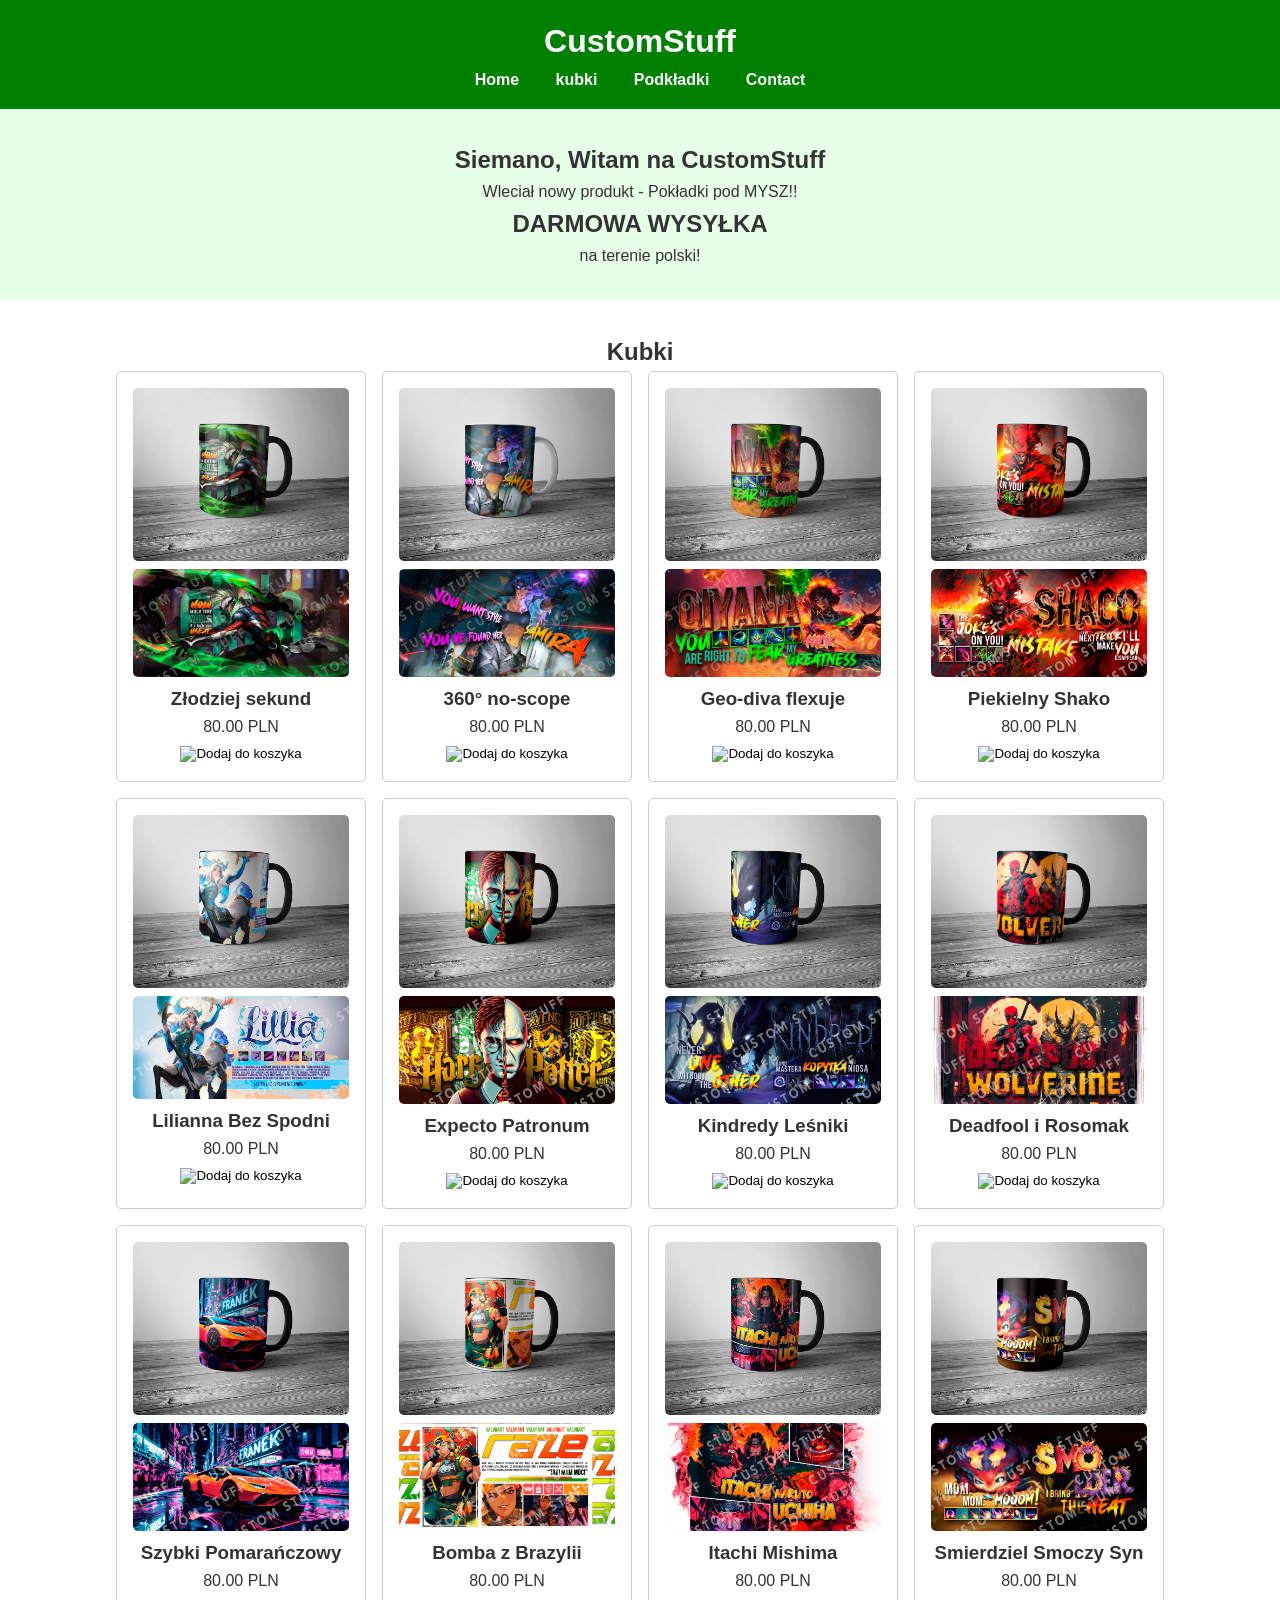
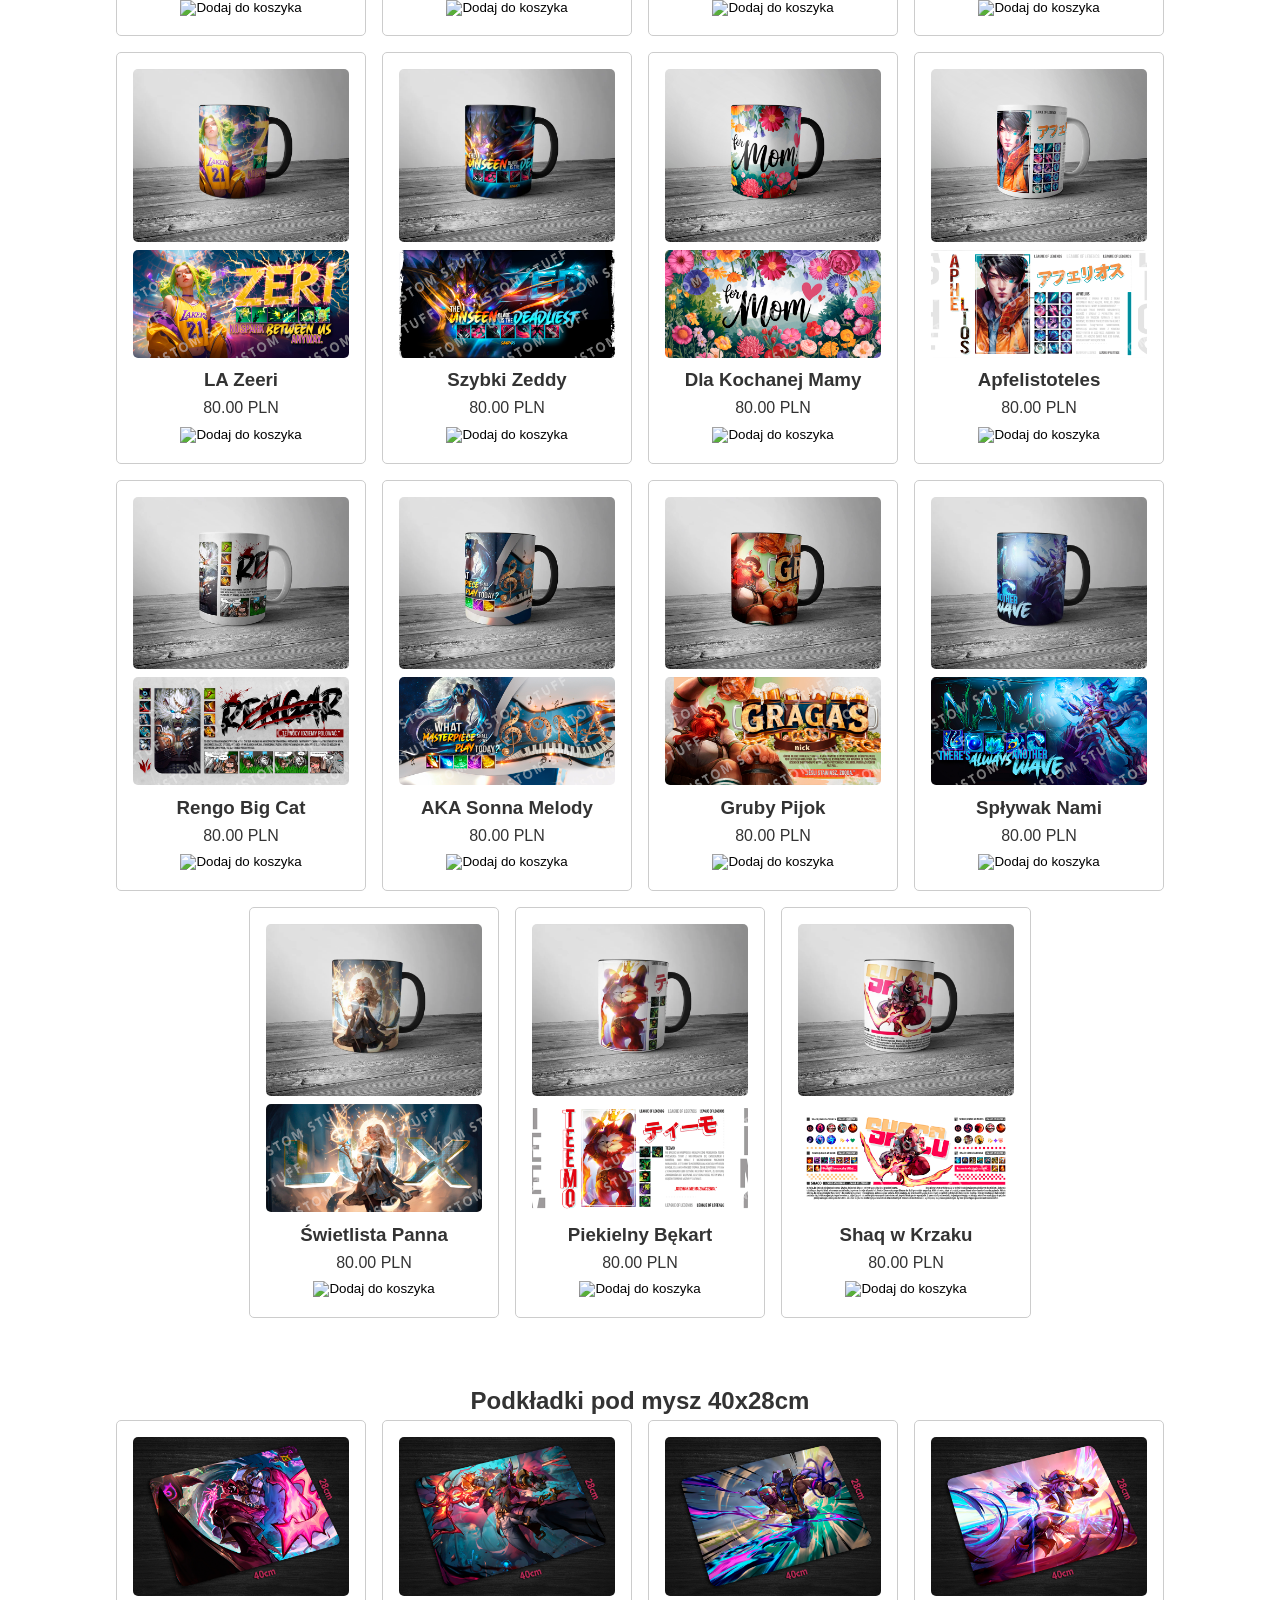
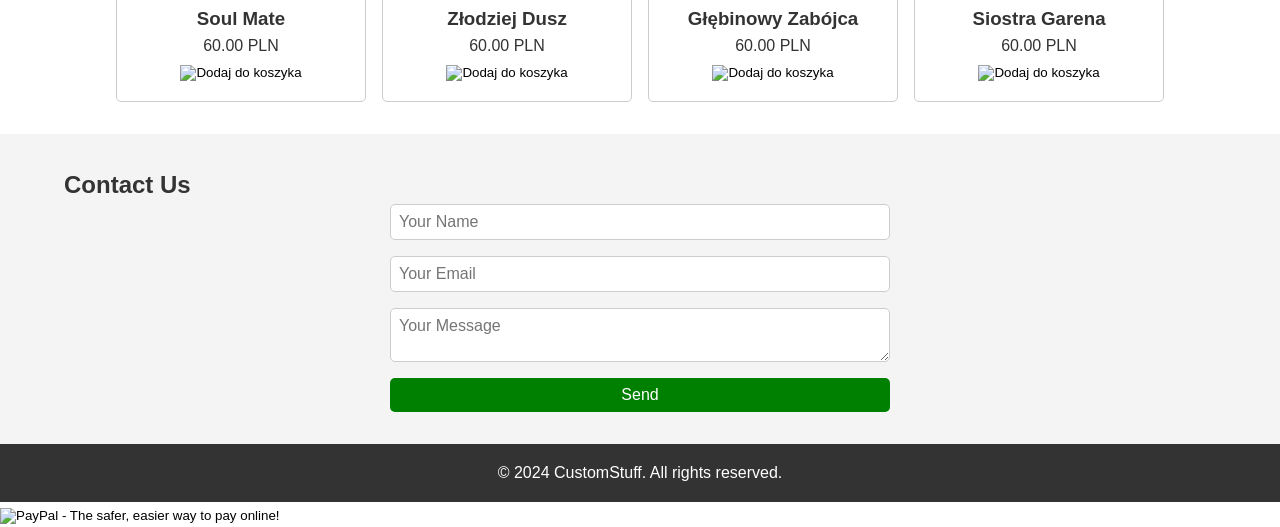
==== commit 5f29742b: "Add files via upload" ====
--- a/index.html
+++ b/index.html
@@ -13,8 +13,8 @@
             <h1 class="logo">CustomStuff</h1>
             <nav class="navbar">
                 <a href="#home">Home</a>
-                <a href="#kubki">Kubki</a>
-                <a href="#podkladki">Podkładki</a>
+                <a href="#kubki">kubki</a>
+                <a href="#Podkładki">Podkładki</a>
                 <a href="#contact">Contact</a>
             </nav>
         </div>
@@ -23,37 +23,410 @@
     <section id="home" class="home-section">
         <div class="container">
             <h2>Siemano, Witam na CustomStuff</h2>
-            <p>Wleciał nowy produkt - Podkładki pod MYSZ!!</p>
-            <h2>DARMOWA WYSYŁKA</h2>
-            <p>na terenie Polski!</p>
+            <p>Wleciał nowy produkt - Pokładki pod MYSZ!!
+	      <h2>DARMOWA WYSYŁKA</h2>
+               na terenie polski!</p>
+
         </div>
     </section>
-
-    <section id="kubki" class="products-section">
+<section id="kubki" class="products-section">
         <div class="container">
             <h2>Kubki</h2>
             <div class="product-gallery">
-                <!-- Przykładowe produkty -->
+                    <div class="product-item">
+                    <div class="product-images">
+                        <img loading="lazy" src="equ.webp" alt="Product 1 - Image 1" class="zoomable" onclick="openModal(this.src)">
+                        <img loading="lazy" src="equ1.jpg" alt="Product 1 - Image 2" class="zoomable" onclick="openModal(this.src)">
+                    </div>
+                    <h3>Złodziej sekund</h3>
+                    <p>80.00 PLN</p>
+
+<form action="https://www.paypal.com/cgi-bin/webscr" method="post" target="_blank">
+  <input type="hidden" name="cmd" value="_s-xclick" />
+  <input type="hidden" name="hosted_button_id" value="J8JW9SA6BG79J" />
+  <input type="hidden" name="currency_code" value="PLN" />
+  <input type="image" src="https://www.paypalobjects.com/pl_PL/PL/i/btn/btn_cart_SM.gif" border="0" name="submit" title="PayPal –wygodne i bezpieczne płatności za zakupy w Internecie." alt="Dodaj do koszyka" />
+</form>
+
+                </div>
+		    <div class="product-item">
+                    <img loading="lazy" src="samir.jpg" alt="Product 1 - Image 1" class="zoomable" onclick="openModal(this.src)">
+                    <img loading="lazy" src="samir1.jpg" alt="Product 1 - Image 2" class="zoomable" onclick="openModal(this.src)">
+                    <h3>360° no-scope</h3>
+                    <p>80.00 PLN</p>
+
+<form action="https://www.paypal.com/cgi-bin/webscr" method="post" target="_blank">
+  <input type="hidden" name="cmd" value="_s-xclick" />
+  <input type="hidden" name="hosted_button_id" value="JBY9EVMJBEKKA" />
+  <input type="hidden" name="currency_code" value="PLN" />
+  <input type="image" src="https://www.paypalobjects.com/pl_PL/PL/i/btn/btn_cart_SM.gif" border="0" name="submit" title="PayPal –wygodne i bezpieczne płatności za zakupy w Internecie." alt="Dodaj do koszyka" />
+</form>
+
+                </div>
+		    <div class="product-item">
+                    <img loading="lazy" src="kia.webp" alt="Product 1 - Image 1" class="zoomable" onclick="openModal(this.src)">
+                    <img loading="lazy" src="KIA1.jpg" alt="Product 1 - Image 2" class="zoomable" onclick="openModal(this.src)">
+                    <h3>Geo-diva flexuje</h3>
+                    <p>80.00 PLN</p>
+
+<form action="https://www.paypal.com/cgi-bin/webscr" method="post" target="_blank">
+  <input type="hidden" name="cmd" value="_s-xclick" />
+  <input type="hidden" name="hosted_button_id" value="9J2TFC24ZF4E4" />
+  <input type="hidden" name="currency_code" value="PLN" />
+  <input type="image" src="https://www.paypalobjects.com/pl_PL/PL/i/btn/btn_cart_SM.gif" border="0" name="submit" title="PayPal –wygodne i bezpieczne płatności za zakupy w Internecie." alt="Dodaj do koszyka" />
+</form>
+
+                </div>
+		    <div class="product-item">
+                    <img loading="lazy" src="kubek (33).jpg" alt="Product 1 - Image 1" class="zoomable" onclick="openModal(this.src)">
+                    <img loading="lazy" src="kubek1-alt1.jpg" alt="Product 1 - Image 2" class="zoomable" onclick="openModal(this.src)">
+                    <h3>Piekielny Shako</h3>
+                    <p>80.00 PLN</p>
+
+<form action="https://www.paypal.com/cgi-bin/webscr" method="post" target="_blank">
+  <input type="hidden" name="cmd" value="_s-xclick" />
+  <input type="hidden" name="hosted_button_id" value="DKAQLHN7VG9VJ" />
+  <input type="hidden" name="currency_code" value="PLN" />
+  <input type="image" src="https://www.paypalobjects.com/pl_PL/PL/i/btn/btn_cart_SM.gif" border="0" name="submit" title="PayPal –wygodne i bezpieczne płatności za zakupy w Internecie." alt="Dodaj do koszyka" />
+</form>
+
+                </div>
                 <div class="product-item">
-                    <img src="equ.webp" alt="Kubek przykładowy" class="zoomable">
-                    <h3>Złodziej Sekund</h3>
-                    <p>80 PLN</p>
-                </div>
+                    <img loading="lazy" src="kubek (15).webp" alt="Product 2 - Image 1" class="zoomable" onclick="openModal(this.src)">
+                    <img loading="lazy" src="lillia kopia.jpg" alt="Product 2 - Image 2" class="zoomable" onclick="openModal(this.src)">
+                    <h3>Lilianna Bez Spodni</h3>
+                    <p>80.00 PLN</p>
+
+<form action="https://www.paypal.com/cgi-bin/webscr" method="post" target="_blank">
+  <input type="hidden" name="cmd" value="_s-xclick" />
+  <input type="hidden" name="hosted_button_id" value="ESHKLY9XU7Q8W" />
+  <input type="hidden" name="currency_code" value="PLN" />
+  <input type="image" src="https://www.paypalobjects.com/pl_PL/PL/i/btn/btn_cart_SM.gif" border="0" name="submit" title="PayPal –wygodne i bezpieczne płatności za zakupy w Internecie." alt="Dodaj do koszyka" />
+</form>
+
+                </div>
+                <div class="product-item">
+                    <img loading="lazy" src="kubek (27).jpg" alt="Product 3 - Image 1" class="zoomable" onclick="openModal(this.src)">
+                    <img loading="lazy" src="haripota.jpg" alt="Product 3 - Image 2" class="zoomable" onclick="openModal(this.src)">
+                    <h3>Expecto Patronum</h3>
+                    <p>80.00 PLN</p>
+
+<form action="https://www.paypal.com/cgi-bin/webscr" method="post" target="_blank">
+  <input type="hidden" name="cmd" value="_s-xclick" />
+  <input type="hidden" name="hosted_button_id" value="Z8YFBQWBXNLSC" />
+  <input type="hidden" name="currency_code" value="PLN" />
+  <input type="image" src="https://www.paypalobjects.com/pl_PL/PL/i/btn/btn_cart_SM.gif" border="0" name="submit" title="PayPal –wygodne i bezpieczne płatności za zakupy w Internecie." alt="Dodaj do koszyka" />
+</form>
+
+                </div>
+		<div class="product-item">
+                    <img loading="lazy" src="kubek (14).webp" alt="Product 4 - Image 1" class="zoomable" onclick="openModal(this.src)">
+                    <img loading="lazy" src="kindredy.jpg" alt="Product 4 - Image 2" class="zoomable" onclick="openModal(this.src)">
+                    <h3>Kindredy Leśniki</h3>
+                    <p>80.00 PLN</p>
+
+<form action="https://www.paypal.com/cgi-bin/webscr" method="post" target="_blank">
+  <input type="hidden" name="cmd" value="_s-xclick" />
+  <input type="hidden" name="hosted_button_id" value="HFR35D5DT7G56" />
+  <input type="hidden" name="currency_code" value="PLN" />
+  <input type="image" src="https://www.paypalobjects.com/pl_PL/PL/i/btn/btn_cart_SM.gif" border="0" name="submit" title="PayPal –wygodne i bezpieczne płatności za zakupy w Internecie." alt="Dodaj do koszyka" />
+</form>
+
+                </div>
+		<div class="product-item">
+                    <img loading="lazy" src="kubek (26).jpg" alt="Product 4 - Image 1" class="zoomable" onclick="openModal(this.src)">
+                    <img loading="lazy" src="dead.jpg" alt="Product 4 - Image 2" class="zoomable" onclick="openModal(this.src)">
+                    <h3>Deadfool i Rosomak</h3>
+                    <p>80.00 PLN</p>
+
+<form action="https://www.paypal.com/cgi-bin/webscr" method="post" target="_blank">
+  <input type="hidden" name="cmd" value="_s-xclick" />
+  <input type="hidden" name="hosted_button_id" value="566KRPDJYDT76" />
+  <input type="hidden" name="currency_code" value="PLN" />
+  <input type="image" src="https://www.paypalobjects.com/pl_PL/PL/i/btn/btn_cart_SM.gif" border="0" name="submit" title="PayPal –wygodne i bezpieczne płatności za zakupy w Internecie." alt="Dodaj do koszyka" />
+</form>
+
+                </div>
+		<div class="product-item">
+                    <img loading="lazy" src="kubek (25).jpg" alt="Product 4 - Image 1" class="zoomable" onclick="openModal(this.src)">
+                    <img loading="lazy" src="franek.jpg" alt="Product 4 - Image 2" class="zoomable" onclick="openModal(this.src)">
+                    <h3>Szybki Pomarańczowy</h3>
+                    <p>80.00 PLN</p>
+
+<form action="https://www.paypal.com/cgi-bin/webscr" method="post" target="_blank">
+  <input type="hidden" name="cmd" value="_s-xclick" />
+  <input type="hidden" name="hosted_button_id" value="7WWV7G2GDST8G" />
+  <input type="hidden" name="currency_code" value="PLN" />
+  <input type="image" src="https://www.paypalobjects.com/pl_PL/PL/i/btn/btn_cart_SM.gif" border="0" name="submit" title="PayPal –wygodne i bezpieczne płatności za zakupy w Internecie." alt="Dodaj do koszyka" />
+</form>
+
+                </div>
+		<div class="product-item">
+                    <img loading="lazy" src="kubek (32).jpg" alt="Product 4 - Image 1" class="zoomable" onclick="openModal(this.src)">
+                    <img loading="lazy" src="brazil.jpg" alt="Product 4 - Image 2" class="zoomable" onclick="openModal(this.src)">
+                    <h3>Bomba z Brazylii</h3>
+                    <p>80.00 PLN</p>
+
+<form action="https://www.paypal.com/cgi-bin/webscr" method="post" target="_blank">
+  <input type="hidden" name="cmd" value="_s-xclick" />
+  <input type="hidden" name="hosted_button_id" value="GNUR64G4MDJDG" />
+  <input type="hidden" name="currency_code" value="PLN" />
+  <input type="image" src="https://www.paypalobjects.com/pl_PL/PL/i/btn/btn_cart_SM.gif" border="0" name="submit" title="PayPal –wygodne i bezpieczne płatności za zakupy w Internecie." alt="Dodaj do koszyka" />
+</form>
+
+                </div>
+		<div class="product-item">
+                    <img loading="lazy" src="kubek (12).webp" alt="Product 4 - Image 1" class="zoomable" onclick="openModal(this.src)">
+                    <img loading="lazy" src="itach.jpg" alt="Product 4 - Image 2" class="zoomable" onclick="openModal(this.src)">
+                    <h3>Itachi Mishima</h3>
+                    <p>80.00 PLN</p>
+
+<form action="https://www.paypal.com/cgi-bin/webscr" method="post" target="_blank">
+  <input type="hidden" name="cmd" value="_s-xclick" />
+  <input type="hidden" name="hosted_button_id" value="EG2HFHQWVY4HJ" />
+  <input type="hidden" name="currency_code" value="PLN" />
+  <input type="image" src="https://www.paypalobjects.com/pl_PL/PL/i/btn/btn_cart_SM.gif" border="0" name="submit" title="PayPal –wygodne i bezpieczne płatności za zakupy w Internecie." alt="Dodaj do koszyka" />
+</form>
+
+                </div>
+		<div class="product-item">
+                        <img loading="lazy" src="kubek (8).webp" alt="Product 1 - Image 1" class="zoomable" onclick="openModal(this.src)">
+                        <img loading="lazy" src="smierdziel.jpg" alt="Product 1 - Image 2" class="zoomable" onclick="openModal(this.src)">
+                    <h3>Smierdziel Smoczy Syn</h3>
+                    <p>80.00 PLN</p>
+
+<form action="https://www.paypal.com/cgi-bin/webscr" method="post" target="_blank">
+  <input type="hidden" name="cmd" value="_s-xclick" />
+  <input type="hidden" name="hosted_button_id" value="N7VPC2EPWNL9C" />
+  <input type="hidden" name="currency_code" value="PLN" />
+  <input type="image" src="https://www.paypalobjects.com/pl_PL/PL/i/btn/btn_cart_SM.gif" border="0" name="submit" title="PayPal –wygodne i bezpieczne płatności za zakupy w Internecie." alt="Dodaj do koszyka" />
+</form>
+
+                </div>
+		<div class="product-item">
+                        <img loading="lazy" src="kubek (4).webp" alt="Product 1 - Image 1" class="zoomable" onclick="openModal(this.src)">
+                        <img loading="lazy" src="zero.jpg" alt="Product 1 - Image 2" class="zoomable" onclick="openModal(this.src)">
+                    <h3>LA Zeeri</h3>
+                    <p>80.00 PLN</p>
+
+<form action="https://www.paypal.com/cgi-bin/webscr" method="post" target="_blank">
+  <input type="hidden" name="cmd" value="_s-xclick" />
+  <input type="hidden" name="hosted_button_id" value="PAXBM98XEHM2C" />
+  <input type="hidden" name="currency_code" value="PLN" />
+  <input type="image" src="https://www.paypalobjects.com/pl_PL/PL/i/btn/btn_cart_SM.gif" border="0" name="submit" title="PayPal –wygodne i bezpieczne płatności za zakupy w Internecie." alt="Dodaj do koszyka" />
+</form>
+
+                </div>
+		<div class="product-item">
+                        <img loading="lazy" src="kubek (3).webp" alt="Product 1 - Image 1" class="zoomable" onclick="openModal(this.src)">
+                        <img loading="lazy" src="zedi.jpg" alt="Product 1 - Image 2" class="zoomable" onclick="openModal(this.src)">
+                    <h3>Szybki Zeddy</h3>
+                    <p>80.00 PLN</p>
+
+<form action="https://www.paypal.com/cgi-bin/webscr" method="post" target="_blank">
+  <input type="hidden" name="cmd" value="_s-xclick" />
+  <input type="hidden" name="hosted_button_id" value="VFNXBSU376S76" />
+  <input type="hidden" name="currency_code" value="PLN" />
+  <input type="image" src="https://www.paypalobjects.com/pl_PL/PL/i/btn/btn_cart_SM.gif" border="0" name="submit" title="PayPal –wygodne i bezpieczne płatności za zakupy w Internecie." alt="Dodaj do koszyka" />
+</form>
+                </div>
+		<div class="product-item">
+                        <img loading="lazy" src="kubek (30).jpg" alt="Product 1 - Image 1" class="zoomable" onclick="openModal(this.src)">
+                        <img loading="lazy" src="mom.jpg" alt="Product 1 - Image 2" class="zoomable" onclick="openModal(this.src)">
+                    <h3>Dla Kochanej Mamy</h3>
+                    <p>80.00 PLN</p>
+
+<form action="https://www.paypal.com/cgi-bin/webscr" method="post" target="_blank">
+  <input type="hidden" name="cmd" value="_s-xclick" />
+  <input type="hidden" name="hosted_button_id" value="6WKDHPN4ED8DN" />
+  <input type="hidden" name="currency_code" value="PLN" />
+  <input type="image" src="https://www.paypalobjects.com/pl_PL/PL/i/btn/btn_cart_SM.gif" border="0" name="submit" title="PayPal –wygodne i bezpieczne płatności za zakupy w Internecie." alt="Dodaj do koszyka" />
+</form>
+
+                </div>
+		<div class="product-item">
+                        <img loading="lazy" src="kubek (24).jpg" alt="Product 1 - Image 1" class="zoomable" onclick="openModal(this.src)">
+                        <img loading="lazy" src="afelioteles.jpg" alt="Product 1 - Image 2" class="zoomable" onclick="openModal(this.src)">
+                    <h3>Apfelistoteles</h3>
+                    <p>80.00 PLN</p>
+
+<form action="https://www.paypal.com/cgi-bin/webscr" method="post" target="_blank">
+  <input type="hidden" name="cmd" value="_s-xclick" />
+  <input type="hidden" name="hosted_button_id" value="X9X25WKV65HB8" />
+  <input type="hidden" name="currency_code" value="PLN" />
+  <input type="image" src="https://www.paypalobjects.com/pl_PL/PL/i/btn/btn_cart_SM.gif" border="0" name="submit" title="PayPal –wygodne i bezpieczne płatności za zakupy w Internecie." alt="Dodaj do koszyka" />
+</form>
+
+                </div>
+		<div class="product-item">
+                        <img loading="lazy" src="kubek (18).webp" alt="Product 1 - Image 1" class="zoomable" onclick="openModal(this.src)">
+                        <img loading="lazy" src="rengo.jpg" alt="Product 1 - Image 2" class="zoomable" onclick="openModal(this.src)">
+                    <h3>Rengo Big Cat</h3>
+                    <p>80.00 PLN</p>
+
+<form action="https://www.paypal.com/cgi-bin/webscr" method="post" target="_blank">
+  <input type="hidden" name="cmd" value="_s-xclick" />
+  <input type="hidden" name="hosted_button_id" value="NWKL42LSQRFCG" />
+  <input type="hidden" name="currency_code" value="PLN" />
+  <input type="image" src="https://www.paypalobjects.com/pl_PL/PL/i/btn/btn_cart_SM.gif" border="0" name="submit" title="PayPal –wygodne i bezpieczne płatności za zakupy w Internecie." alt="Dodaj do koszyka" />
+</form>
+
+                </div>
+		<div class="product-item">
+                        <img loading="lazy" src="kubek (9).webp" alt="Product 1 - Image 1" class="zoomable" onclick="openModal(this.src)">
+                        <img loading="lazy" src="sonna.jpg" alt="Product 1 - Image 2" class="zoomable" onclick="openModal(this.src)">
+                    <h3>AKA Sonna Melody</h3>
+                    <p>80.00 PLN</p>
+
+<form action="https://www.paypal.com/cgi-bin/webscr" method="post" target="_blank">
+  <input type="hidden" name="cmd" value="_s-xclick" />
+  <input type="hidden" name="hosted_button_id" value="PNR5C4ZNRKRE4" />
+  <input type="hidden" name="currency_code" value="PLN" />
+  <input type="image" src="https://www.paypalobjects.com/pl_PL/PL/i/btn/btn_cart_SM.gif" border="0" name="submit" title="PayPal –wygodne i bezpieczne płatności za zakupy w Internecie." alt="Dodaj do koszyka" />
+</form>
+
+                </div>
+		<div class="product-item">
+                        <img loading="lazy" src="kubek (10).webp" alt="Product 1 - Image 1" class="zoomable" onclick="openModal(this.src)">
+                        <img loading="lazy" src="pijok.jpg" alt="Product 1 - Image 2" class="zoomable" onclick="openModal(this.src)">
+                    <h3>Gruby Pijok</h3>
+                    <p>80.00 PLN</p>
+
+<form action="https://www.paypal.com/cgi-bin/webscr" method="post" target="_blank">
+  <input type="hidden" name="cmd" value="_s-xclick" />
+  <input type="hidden" name="hosted_button_id" value="K35XKSS3LBW7A" />
+  <input type="hidden" name="currency_code" value="PLN" />
+  <input type="image" src="https://www.paypalobjects.com/pl_PL/PL/i/btn/btn_cart_SM.gif" border="0" name="submit" title="PayPal –wygodne i bezpieczne płatności za zakupy w Internecie." alt="Dodaj do koszyka" />
+</form>
+
+</div>
+                <div class="product-item">
+                    <img loading="lazy" src="MockUpNami.webp" alt="Product 2 - Image 1" class="zoomable" onclick="openModal(this.src)">
+                    <img loading="lazy" src="namin.jpg" alt="Product 2 - Image 2" class="zoomable" onclick="openModal(this.src)">
+                    <h3>Spływak Nami</h3>
+                    <p>80.00 PLN</p>
+
+<form action="https://www.paypal.com/cgi-bin/webscr" method="post" target="_blank">
+  <input type="hidden" name="cmd" value="_s-xclick" />
+  <input type="hidden" name="hosted_button_id" value="9ZREKGVDXPEXG" />
+  <input type="hidden" name="currency_code" value="PLN" />
+  <input type="image" src="https://www.paypalobjects.com/pl_PL/PL/i/btn/btn_cart_SM.gif" border="0" name="submit" title="PayPal –wygodne i bezpieczne płatności za zakupy w Internecie." alt="Dodaj do koszyka" />
+</form>
+
+</div>
+                <div class="product-item">
+                    <img loading="lazy" src="MockUpLux.webp" alt="Product 2 - Image 1" class="zoomable" onclick="openModal(this.src)">
+                    <img loading="lazy" src="lux.jpg" alt="Product 2 - Image 2" class="zoomable" onclick="openModal(this.src)">
+                    <h3>Świetlista Panna</h3>
+                    <p>80.00 PLN</p>
+
+<form action="https://www.paypal.com/cgi-bin/webscr" method="post" target="_blank">
+  <input type="hidden" name="cmd" value="_s-xclick" />
+  <input type="hidden" name="hosted_button_id" value="VXDL4JUCWT2HG" />
+  <input type="hidden" name="currency_code" value="PLN" />
+  <input type="image" src="https://www.paypalobjects.com/pl_PL/PL/i/btn/btn_cart_SM.gif" border="0" name="submit" title="PayPal –wygodne i bezpieczne płatności za zakupy w Internecie." alt="Dodaj do koszyka" />
+</form>
+
+</div>
+                <div class="product-item">
+                    <img loading="lazy" src="piekielny.webp" alt="Product 2 - Image 1" class="zoomable" onclick="openModal(this.src)">
+                    <img loading="lazy" src="ttteeemo.jpg" alt="Product 2 - Image 2" class="zoomable" onclick="openModal(this.src)">
+                    <h3>Piekielny Bękart</h3>
+                    <p>80.00 PLN</p>
+
+<form action="https://www.paypal.com/cgi-bin/webscr" method="post" target="_blank">
+  <input type="hidden" name="cmd" value="_s-xclick" />
+  <input type="hidden" name="hosted_button_id" value="4KSLPFSFMMWS4" />
+  <input type="hidden" name="currency_code" value="PLN" />
+  <input type="image" src="https://www.paypalobjects.com/pl_PL/PL/i/btn/btn_cart_SM.gif" border="0" name="submit" title="PayPal –wygodne i bezpieczne płatności za zakupy w Internecie." alt="Dodaj do koszyka" />
+</form>
+
+</div>
+                <div class="product-item">
+                    <img loading="lazy" src="MockUpshaq.webp" alt="Product 2 - Image 1" class="zoomable" onclick="openModal(this.src)">
+                    <img loading="lazy" src="shaq.jpg" alt="Product 2 - Image 2" class="zoomable" onclick="openModal(this.src)">
+                    <h3>Shaq w Krzaku</h3>
+                    <p>80.00 PLN</p>
+
+<form action="https://www.paypal.com/cgi-bin/webscr" method="post" target="_blank">
+  <input type="hidden" name="cmd" value="_s-xclick" />
+  <input type="hidden" name="hosted_button_id" value="PW7JFJZRP3EZ2" />
+  <input type="hidden" name="currency_code" value="PLN" />
+  <input type="image" src="https://www.paypalobjects.com/pl_PL/PL/i/btn/btn_cart_SM.gif" border="0" name="submit" title="PayPal –wygodne i bezpieczne płatności za zakupy w Internecie." alt="Dodaj do koszyka" />
+</form>
+
+                </div>
+		<!-- Modal (ukryte okno) -->
+		<div id="imageModal" class="modal">
+    	
+    	<img loading="lazy" class="modal-content" id="modalImage">
+		</div>
             </div>
         </div>
     </section>
-
-    <section id="podkladki" class="products-section">
+    <section id="Podkładki" class="products-section">
         <div class="container">
             <h2>Podkładki pod mysz 40x28cm</h2>
             <div class="product-gallery">
-                <div class="product-item">
-                    <img src="podkładka_40x28_mockup_shaco_soul.jpg" alt="Podkładka Shaco" class="zoomable">
+                    <div class="product-item">
+                    <div class="product-images">
+                        <img loading="lazy" src="podkładka_40x28_mockup_shaco_soul.jpg" alt="Product 1 - Image 1" class="zoomable" onclick="openModal(this.src)">
+                    </div>
                     <h3>Soul Mate</h3>
-                    <p>60 PLN</p>
-                </div>
-            </div>
-        </div>
+                    <p>60.00 PLN</p>
+
+<form action="https://www.paypal.com/cgi-bin/webscr" method="post" target="_blank">
+  <input type="hidden" name="cmd" value="_s-xclick" />
+  <input type="hidden" name="hosted_button_id" value="HRA4HPS6ZVSES" />
+  <input type="hidden" name="currency_code" value="PLN" />
+  <input type="image" src="https://www.paypalobjects.com/pl_PL/PL/i/btn/btn_cart_SM.gif" border="0" name="submit" title="PayPal –wygodne i bezpieczne płatności za zakupy w Internecie." alt="Dodaj do koszyka" />
+</form>
+         </div>
+            <div class="product-gallery">
+                    <div class="product-item">
+                    <div class="product-images">
+                        <img loading="lazy" src="podkładka_40x28_mockup_viego_soul.jpg" alt="Product 1 - Image 1" class="zoomable" onclick="openModal(this.src)">
+                    </div>
+                    <h3>Złodziej Dusz</h3>
+                    <p>60.00 PLN</p>
+
+<form action="https://www.paypal.com/cgi-bin/webscr" method="post" target="_blank">
+  <input type="hidden" name="cmd" value="_s-xclick" />
+  <input type="hidden" name="hosted_button_id" value="S97ZCL5Y4QS74" />
+  <input type="hidden" name="currency_code" value="PLN" />
+  <input type="image" src="https://www.paypalobjects.com/pl_PL/PL/i/btn/btn_cart_SM.gif" border="0" name="submit" title="PayPal –wygodne i bezpieczne płatności za zakupy w Internecie." alt="Dodaj do koszyka" />
+</form>
+         </div>
+            <div class="product-gallery">
+                    <div class="product-item">
+                    <div class="product-images">
+                        <img loading="lazy" src="podkładka_40x28_mockup_pyke_soul.jpg" alt="Product 1 - Image 1" class="zoomable" onclick="openModal(this.src)">
+                    </div>
+                    <h3>Głębinowy Zabójca</h3>
+                    <p>60.00 PLN</p>
+
+<form action="https://www.paypal.com/cgi-bin/webscr" method="post" target="_blank">
+  <input type="hidden" name="cmd" value="_s-xclick" />
+  <input type="hidden" name="hosted_button_id" value="TT9AJ5X869XVA" />
+  <input type="hidden" name="currency_code" value="PLN" />
+  <input type="image" src="https://www.paypalobjects.com/pl_PL/PL/i/btn/btn_cart_SM.gif" border="0" name="submit" title="PayPal –wygodne i bezpieczne płatności za zakupy w Internecie." alt="Dodaj do koszyka" />
+</form>
+         </div>
+            <div class="product-gallery">
+                    <div class="product-item">
+                    <div class="product-images">
+                        <img loading="lazy" src="podkładka_40x28_mockup_lux_soul.jpg" alt="Product 1 - Image 1" class="zoomable" onclick="openModal(this.src)">
+                    </div>
+                    <h3>Siostra Garena</h3>
+                    <p>60.00 PLN</p>
+
+<form action="https://www.paypal.com/cgi-bin/webscr" method="post" target="_blank">
+  <input type="hidden" name="cmd" value="_s-xclick" />
+  <input type="hidden" name="hosted_button_id" value="BZPJ2G8YVKGAQ" />
+  <input type="hidden" name="currency_code" value="PLN" />
+  <input type="image" src="https://www.paypalobjects.com/pl_PL/PL/i/btn/btn_cart_SM.gif" border="0" name="submit" title="PayPal –wygodne i bezpieczne płatności za zakupy w Internecie." alt="Dodaj do koszyka" />
+</form>
+         </div>
     </section>
 
     <section id="contact" class="contact-section">
@@ -71,38 +444,66 @@
     <footer class="footer">
         <div class="container">
             <p>&copy; 2024 CustomStuff. All rights reserved.</p>
+
         </div>
     </footer>
 
-    <button class="cart-button" onclick="showCart()">Pokaż koszyk</button>
-
-    <script>
-        function showCart() {
-            document.querySelector('#kubki').scrollIntoView({ behavior: 'smooth' });
-        }
-
+<script>
+    // Otwórz modal i pokaż kliknięte zdjęcie
+    function openModal(src) {
+        const modal = document.getElementById("imageModal");
+        const modalImg = document.getElementById("modalImage");
+        modal.style.display = "block";
+        modalImg.src = src;
+    }
+
+    // Zamknij modal
+    function closeModal() {
+        const modal = document.getElementById("imageModal");
+        modal.style.display = "none";
+    }
+</script>
+
+
+<script>
+    document.addEventListener("DOMContentLoaded", () => {
+        const modal = document.getElementById("imageModal");
+        const modalImg = document.getElementById("modalImage");
+
+        // Open the modal
         function openModal(src) {
-            const modal = document.getElementById("imageModal");
-            const modalImg = document.getElementById("modalImage");
             modal.style.display = "block";
             modalImg.src = src;
+            modalImg.style.position = "fixed";
+            modalImg.style.top = "50%";
+            modalImg.style.left = "50%";
+            modalImg.style.transform = "translate(-50%, -50%)";
+            modalImg.style.maxWidth = "90%";
+            modalImg.style.maxHeight = "90%";
+            modalImg.style.objectFit = "contain";
         }
 
-        function closeModal() {
-            const modal = document.getElementById("imageModal");
-            modal.style.display = "none";
-        }
-
-        document.addEventListener("DOMContentLoaded", () => {
-            const modal = document.createElement("div");
-            modal.id = "imageModal";
-            modal.className = "modal";
-            modal.innerHTML = `
-                <img class="modal-content" id="modalImage">
-                <span class="close" onclick="closeModal()">&times;</span>
-            `;
-            document.body.appendChild(modal);
+        // Close the modal when clicking outside the image
+        modal.addEventListener("click", (e) => {
+            if (e.target === modal) {
+                modal.style.display = "none";
+            }
         });
-    </script>
+
+        // Attach the openModal function to all zoomable images
+        document.querySelectorAll(".zoomable").forEach((img) => {
+            img.addEventListener("click", () => openModal(img.src));
+        });
+    });
+</script>
+
+
+<form class="paypal-floating" target="paypal" action="https://www.paypal.com/cgi-bin/webscr" method="post">
+    <input type="hidden" name="cmd" value="_cart">
+    <input type="hidden" name="business" value="UGS85RBH6WR7U">
+    <input type="hidden" name="display" value="1">
+    <input type="image" src="https://www.paypalobjects.com/pl_PL/PL/i/btn/btn_viewcart_SM.gif" border="0" name="submit" alt="PayPal - The safer, easier way to pay online!">
+</form>
+
 </body>
 </html>
--- a/style.css
+++ b/style.css
@@ -1,27 +1,232 @@
 
-.cart-button {
+* {
+    margin: 0;
+    padding: 0;
+    box-sizing: border-box;
+    font-family: Arial, sans-serif;
+}
+
+body {
+    line-height: 1.6;
+    background-color: #fff;
+    color: #333;
+}
+
+.container {
+    width: 90%;
+    margin: auto;
+    max-width: 1200px;
+}
+
+.header {
+    background-color: #008000;
+    color: #fff;
+    padding: 1rem 0;
+    text-align: center;
+}
+
+.header .logo {
+    font-size: 2rem;
+    font-weight: bold;
+}
+
+.navbar a {
+    color: #fff;
+    text-decoration: none;
+    margin: 0 1rem;
+    font-weight: bold;
+}
+
+.navbar a:hover {
+    text-decoration: underline;
+}
+
+.home-section {
+    background-color: #e7ffe7;
+    padding: 2rem 0;
+    text-align: center;
+}
+
+.products-section {
+    padding: 2rem 0;
+    text-align: center;
+}
+
+.product-gallery {
+    display: flex;
+    justify-content: center;
+    flex-wrap: wrap;
+    gap: 1rem;
+}
+
+.product-item {
+    border: 1px solid #ccc;
+    border-radius: 5px;
+    padding: 1rem;
+    width: 250px;
+}
+
+.product-item img {
+    max-width: 100%;
+    height: auto;
+    border-radius: 5px;
+}
+
+.contact-section {
+    padding: 2rem 0;
+    background-color: #f4f4f4;
+}
+
+.contact-form {
+    display: flex;
+    flex-direction: column;
+    gap: 1rem;
+    max-width: 500px;
+    margin: auto;
+}
+
+.contact-form input, .contact-form textarea, .contact-form button {
+    padding: 0.5rem;
+    font-size: 1rem;
+    border: 1px solid #ccc;
+    border-radius: 5px;
+}
+
+.contact-form button {
+    background-color: #008000;
+    color: #fff;
+    border: none;
+    cursor: pointer;
+}
+
+.contact-form button:hover {
+    background-color: #005500;
+}
+
+.footer {
+    background-color: #333;
+    color: #fff;
+    text-align: center;
+    padding: 1rem 0;
+}
+/* Modal */
+.modal {
+    display: none;
     position: fixed;
-    right: 20px;
+    z-index: 1000;
+    left: 0;
+    top: 0;
+    width: 100%;
+    height: 100%;
+    overflow: auto;
+    background-color: rgba(0, 0, 0, 0.8); /* Ciemne tło */
+}
+
+/* Zdjęcie w modalu */
+.modal-content {
+    display: block;
+    margin: auto;
+    max-width: 90%;
+    max-height: 90%;
+    border-radius: 10px;
+}
+
+/* Przycisk zamykania */
+.close {
+    position: absolute;
+    top: 20px;
+    right: 35px;
+    color: #fff;
+    font-size: 40px;
+    font-weight: bold;
+    cursor: pointer;
+}
+.zoomable {
+    cursor: pointer;
+    transition: transform 0.3s ease-in-out;
+}
+
+.zoomable:hover {
+    transform: scale(1.2); /* Powiększenie zdjęcia */
+let currentImageIndex = 0;
+let imagesList = [];
+
+function openModal(imgElement) {
+    const modal = document.getElementById("imageModal");
+    const modalImg = document.getElementById("modalImage");
+    modal.style.display = "block";
+
+    // Pobierz listę zdjęć: główne + dodatkowe
+    const mainImage = imgElement.src;
+    const additionalImages = imgElement.getAttribute("data-images").split(",");
+    imagesList = [mainImage, ...additionalImages];
+    currentImageIndex = 0;
+
+    // Wyświetl pierwsze zdjęcie (główne)
+    modalImg.src = imagesList[currentImageIndex];
+}
+
+function closeModal() {
+    const modal = document.getElementById("imageModal");
+    modal.style.display = "none";
+    imagesList = [];
+}
+
+function showNextImage() {
+    if (imagesList.length > 0) {
+        currentImageIndex = (currentImageIndex + 1) % imagesList.length; // Zapętlenie
+        const modalImg = document.getElementById("modalImage");
+        modalImg.src = imagesList[currentImageIndex];
+    }
+}
+
+function showPreviousImage() {
+    if (imagesList.length > 0) {
+        currentImageIndex = (currentImageIndex - 1 + imagesList.length) % imagesList.length; // Zapętlenie
+        const modalImg = document.getElementById("modalImage");
+        modalImg.src = imagesList[currentImageIndex];
+    }
+}
+.modal .prev, .modal .next {
+    cursor: pointer;
+    position: absolute;
     top: 50%;
-    transform: translateY(-50%);
-    background-color: #008000;
-    color: #fff;
-    padding: 20px 40px;
-    font-size: 18px;
-    font-weight: bold;
-    border: none;
-    border-radius: 5px;
-    cursor: pointer;
-    box-shadow: 0 4px 6px rgba(0, 0, 0, 0.1);
-    z-index: 1000;
-    transition: background-color 0.3s ease;
-}
-
-.cart-button:hover {
-    background-color: #005500;
-}
-
-.zoomable:hover {
-    transform: scale(1.2);
-    transition: transform 0.3s ease-in-out;
-}
+    width: auto;
+    margin-top: -20px;
+    color: white;
+    font-weight: bold;
+    font-size: 30px;
+    transition: 0.3s;
+    user-select: none;
+}
+
+.modal .prev {
+    left: 10px;
+}
+
+.modal .next {
+    right: 10px;
+}
+
+.modal .prev:hover, .modal .next:hover {
+    color: #ccc;
+}
+
+form {
+    display: block;
+    margin-top: 10px;
+    text-align: center;
+}
+
+
+.paypal-floating {
+    position: fixed;
+    right: 10px; /* Distance from the right edge */
+    top: 50%; /* Center vertically */
+    transform: translateY(-50%); /* Adjust to vertical center */
+    z-index: 1000; /* Ensure it appears above other elements */
+    background: #fff; /* Optional background */
+    padding: 10px; /* Optional padding */
+    box-shadow: 0 4px 6px rgba(0, 0, 0, 0.1); /* Optional shadow */
+    border-radius: 5px; /* Optional rounded corners */
+}
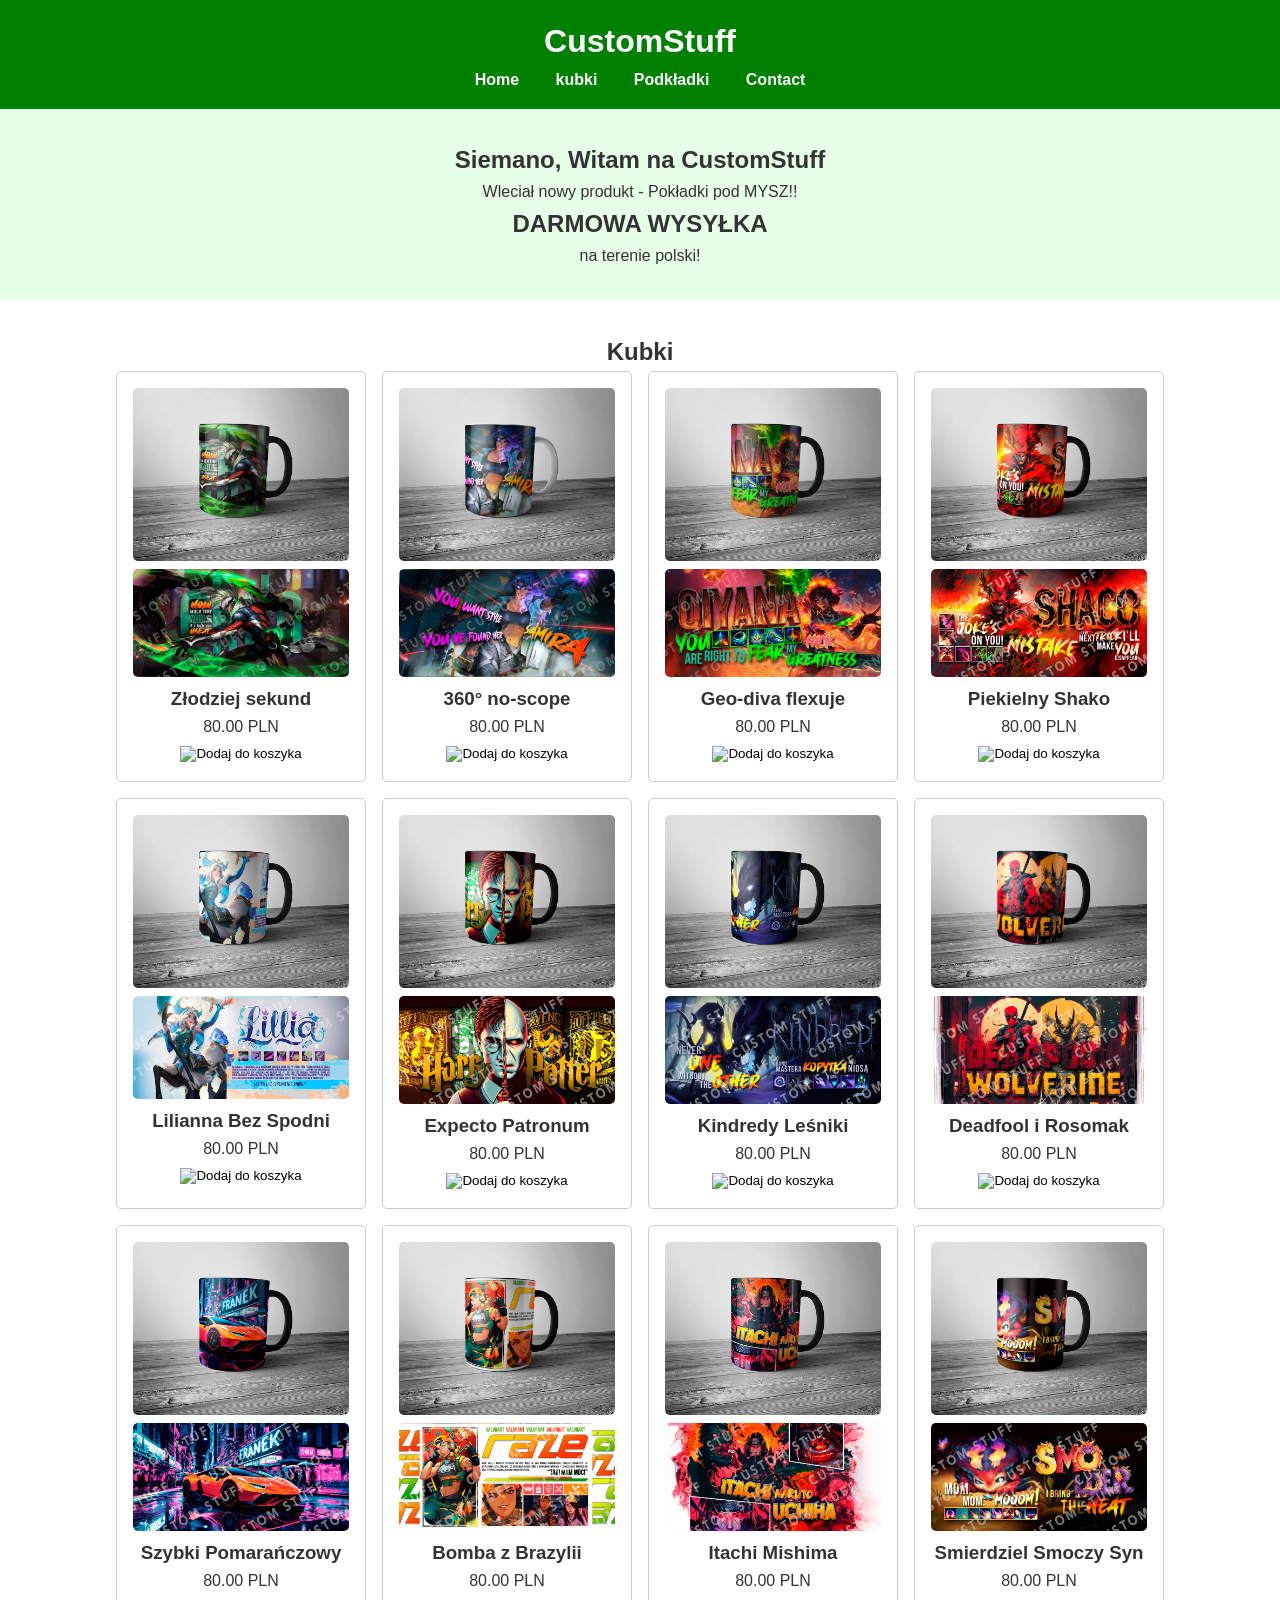
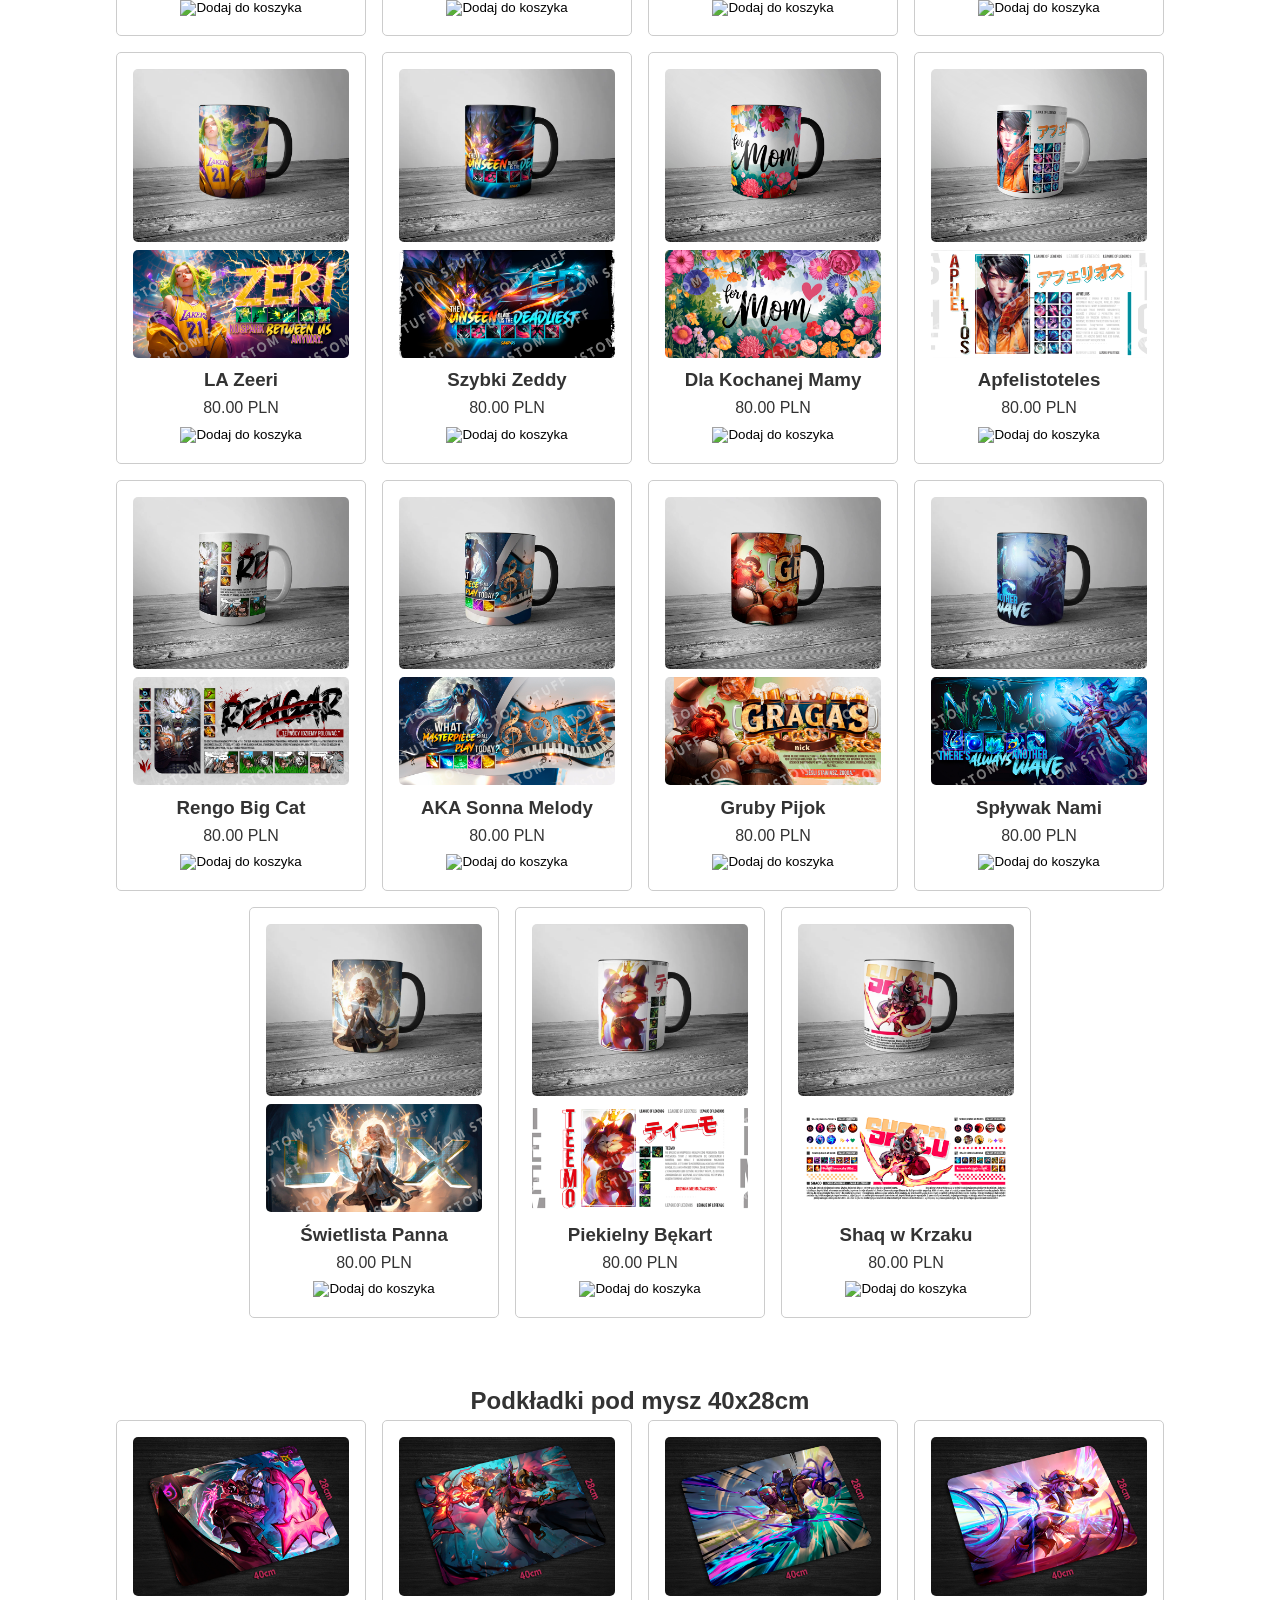
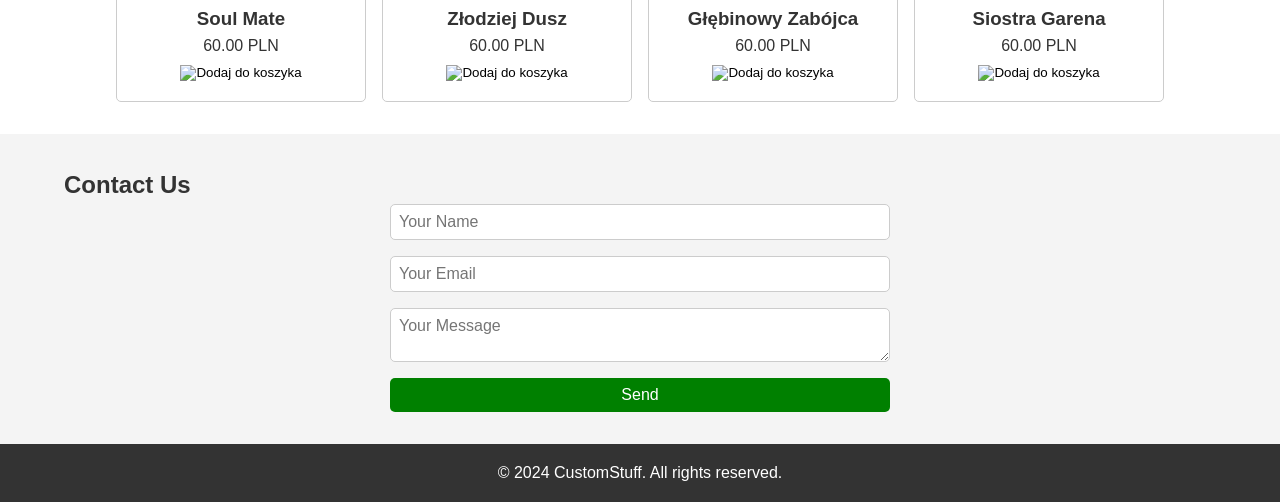
==== commit f3b5222b: "Add files via upload" ====
--- a/index.html
+++ b/index.html
@@ -497,13 +497,5 @@
     });
 </script>
 
-
-<form class="paypal-floating" target="paypal" action="https://www.paypal.com/cgi-bin/webscr" method="post">
-    <input type="hidden" name="cmd" value="_cart">
-    <input type="hidden" name="business" value="UGS85RBH6WR7U">
-    <input type="hidden" name="display" value="1">
-    <input type="image" src="https://www.paypalobjects.com/pl_PL/PL/i/btn/btn_viewcart_SM.gif" border="0" name="submit" alt="PayPal - The safer, easier way to pay online!">
-</form>
-
 </body>
 </html>
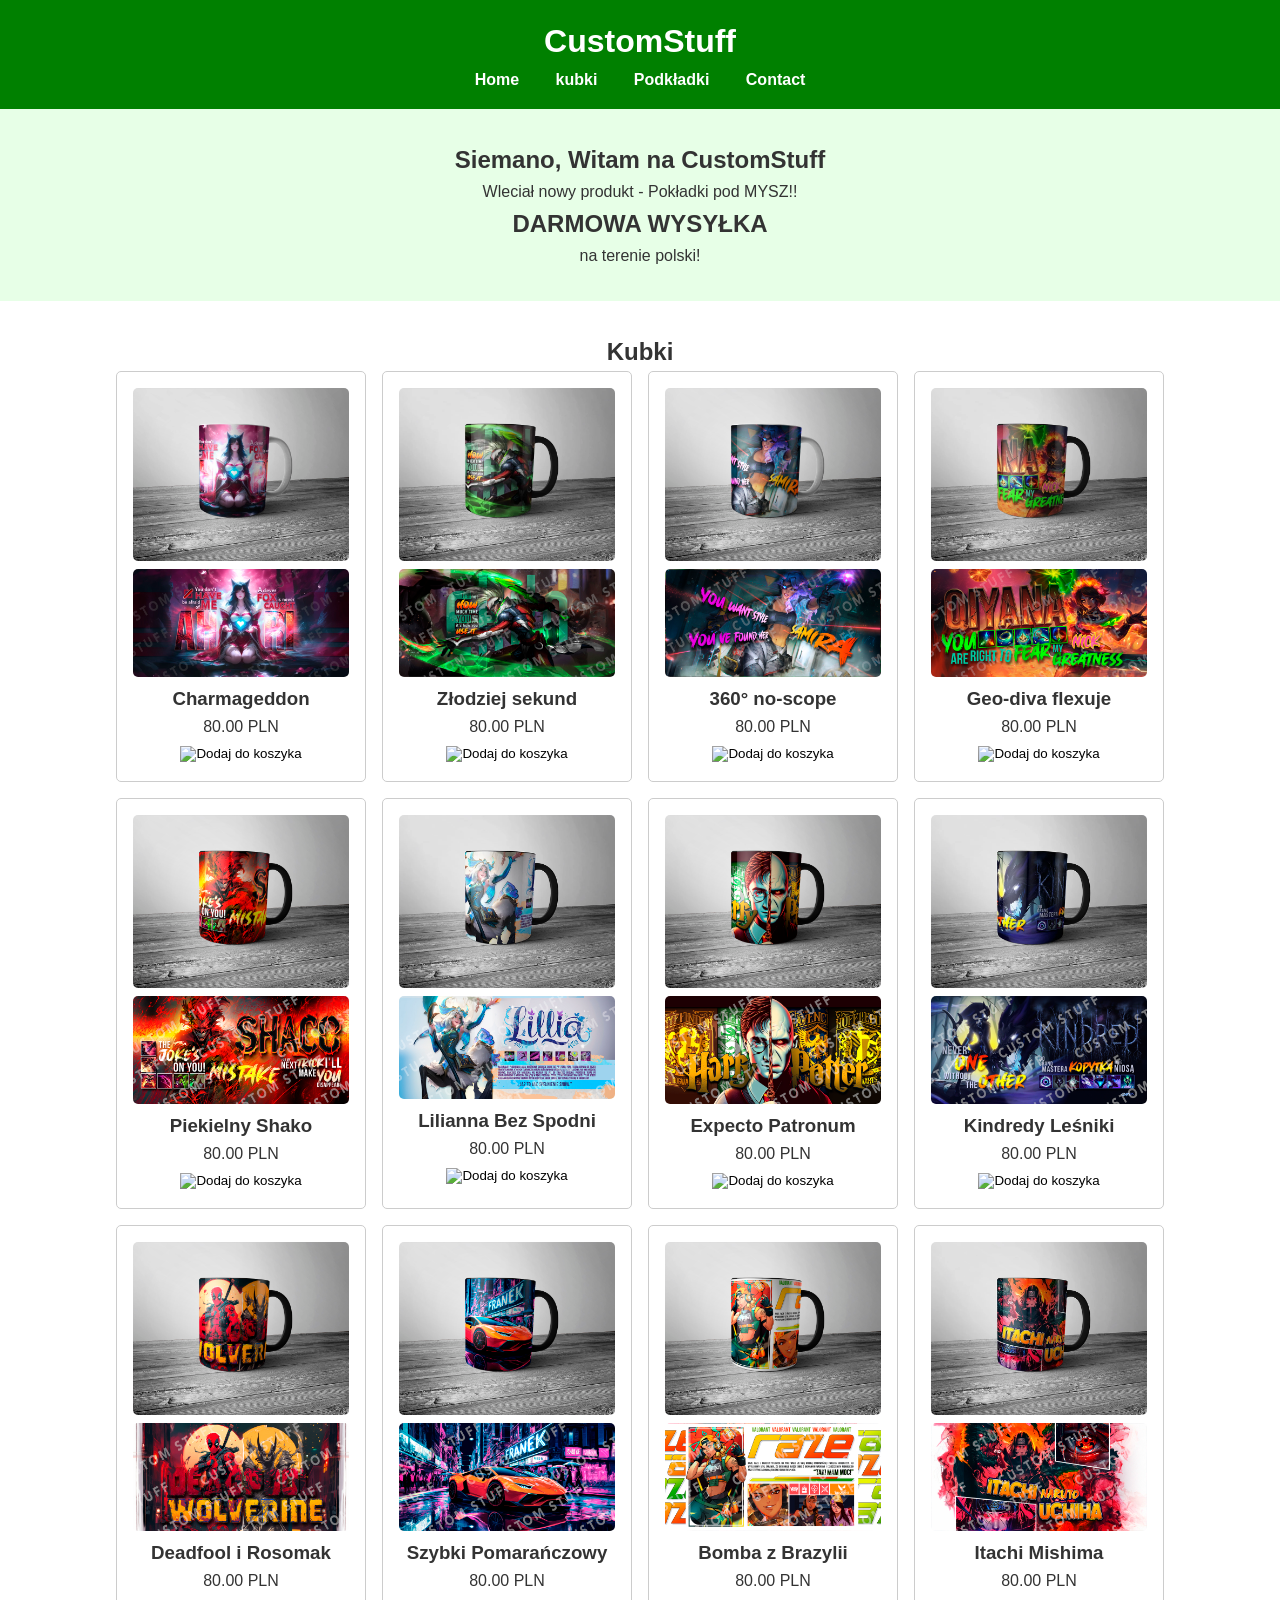
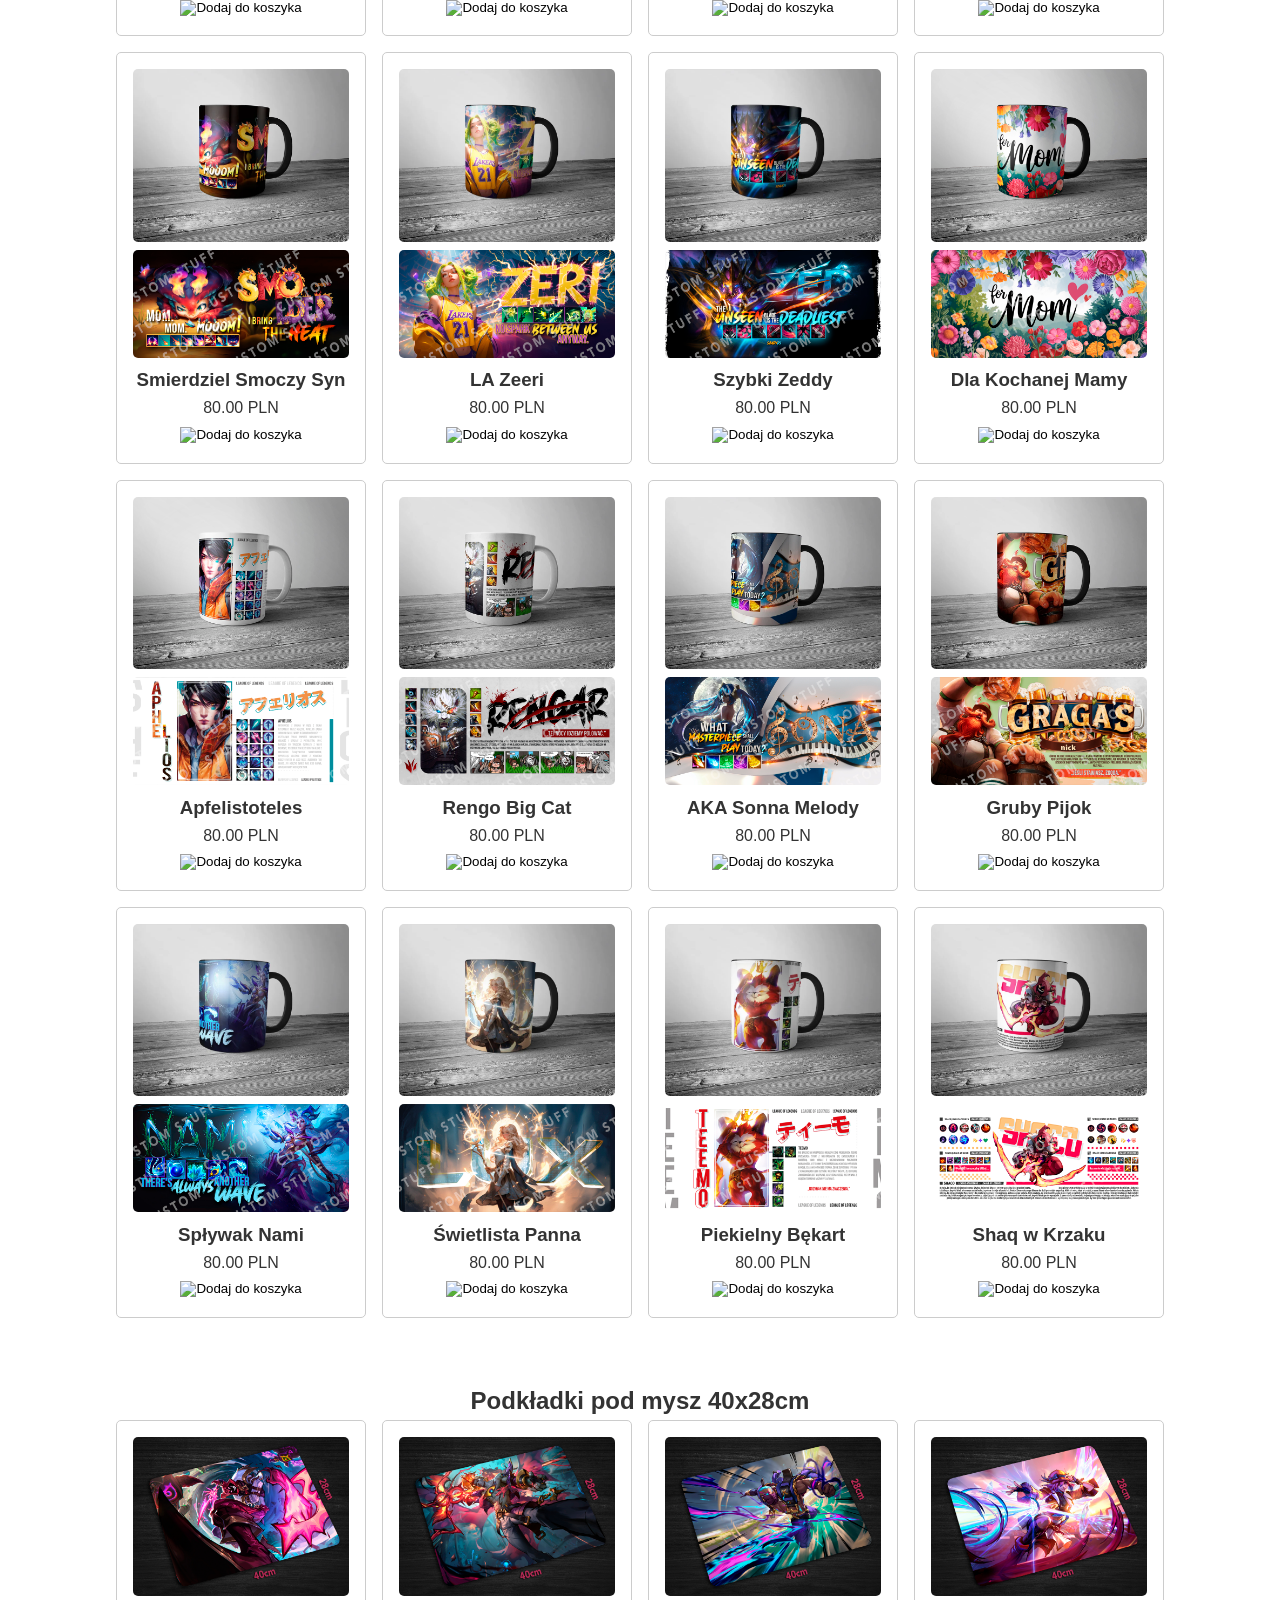
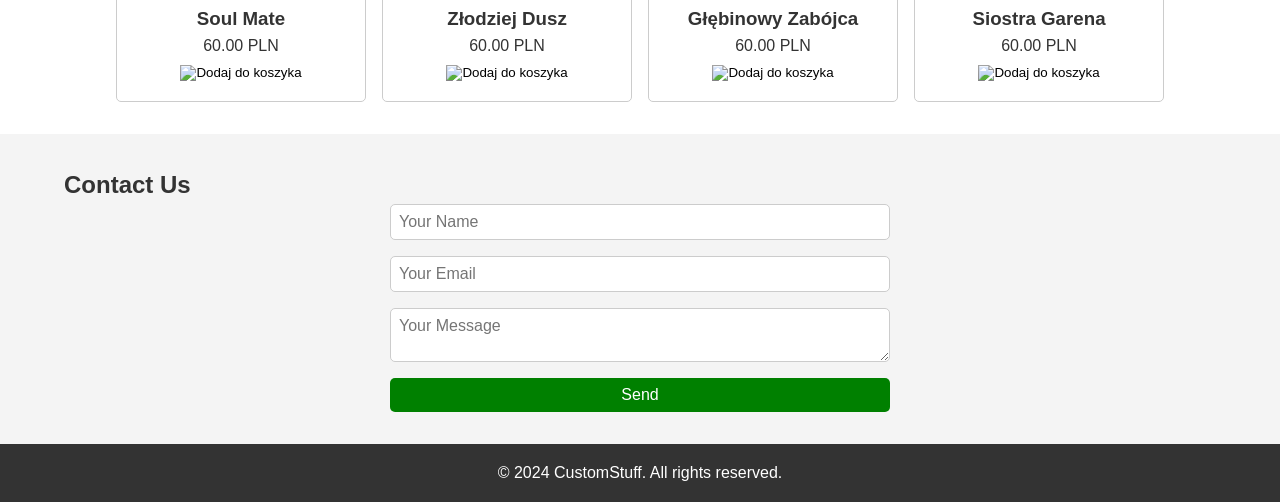
==== commit 06e89016: "Add files via upload" ====
--- a/index.html
+++ b/index.html
@@ -35,6 +35,22 @@
             <div class="product-gallery">
                     <div class="product-item">
                     <div class="product-images">
+                        <img loading="lazy" src="ahri_mockup.webp" alt="Product 1 - Image 1" class="zoomable" onclick="openModal(this.src)">
+                        <img loading="lazy" src="ahri_znakwodny.webp" alt="Product 1 - Image 2" class="zoomable" onclick="openModal(this.src)">
+                    </div>
+                    <h3>Charmageddon</h3>
+                    <p>80.00 PLN</p>
+
+<form action="https://www.paypal.com/cgi-bin/webscr" method="post" target="_blank">
+  <input type="hidden" name="cmd" value="_s-xclick" />
+  <input type="hidden" name="hosted_button_id" value="RTPW6XKEGYCGC" />
+  <input type="hidden" name="currency_code" value="PLN" />
+  <input type="image" src="https://www.paypalobjects.com/pl_PL/PL/i/btn/btn_cart_SM.gif" border="0" name="submit" title="PayPal –wygodne i bezpieczne płatności za zakupy w Internecie." alt="Dodaj do koszyka" />
+</form>
+
+                </div>
+                    <div class="product-item">
+                    <div class="product-images">
                         <img loading="lazy" src="equ.webp" alt="Product 1 - Image 1" class="zoomable" onclick="openModal(this.src)">
                         <img loading="lazy" src="equ1.jpg" alt="Product 1 - Image 2" class="zoomable" onclick="openModal(this.src)">
                     </div>
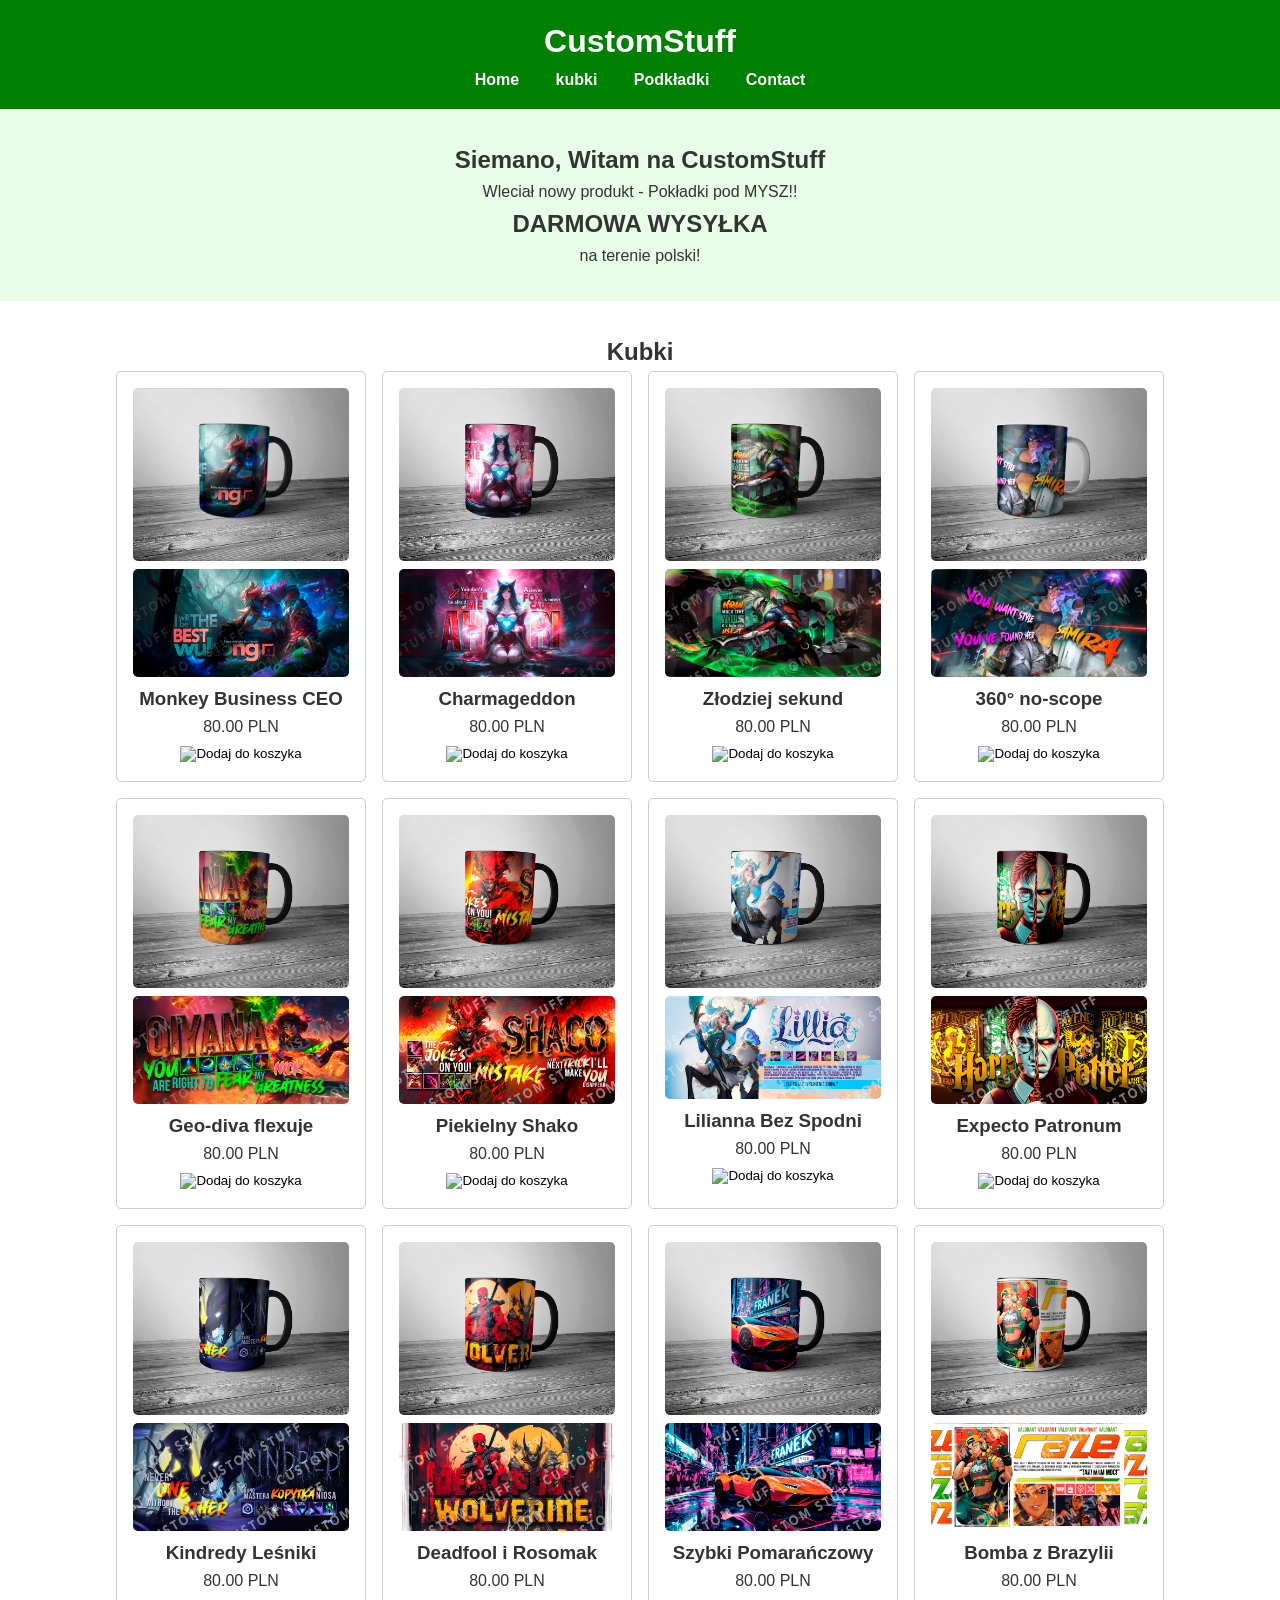
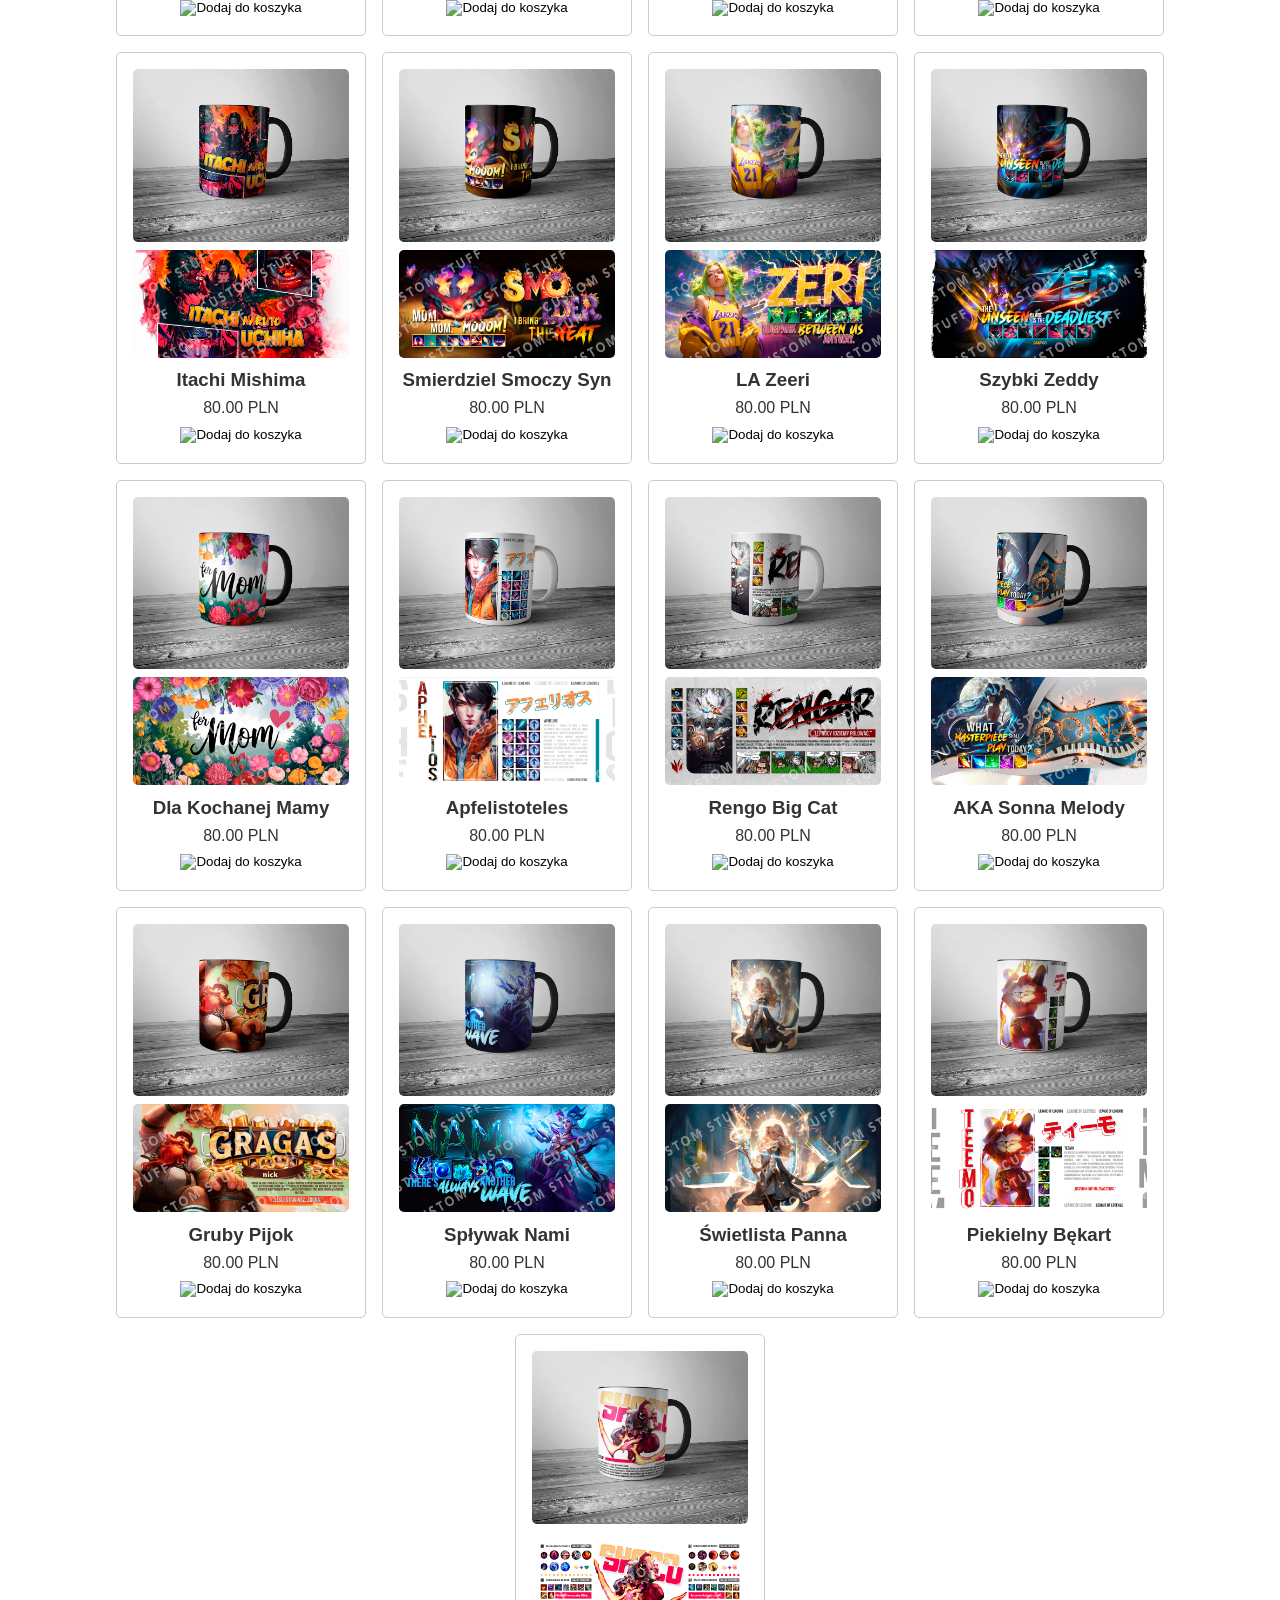
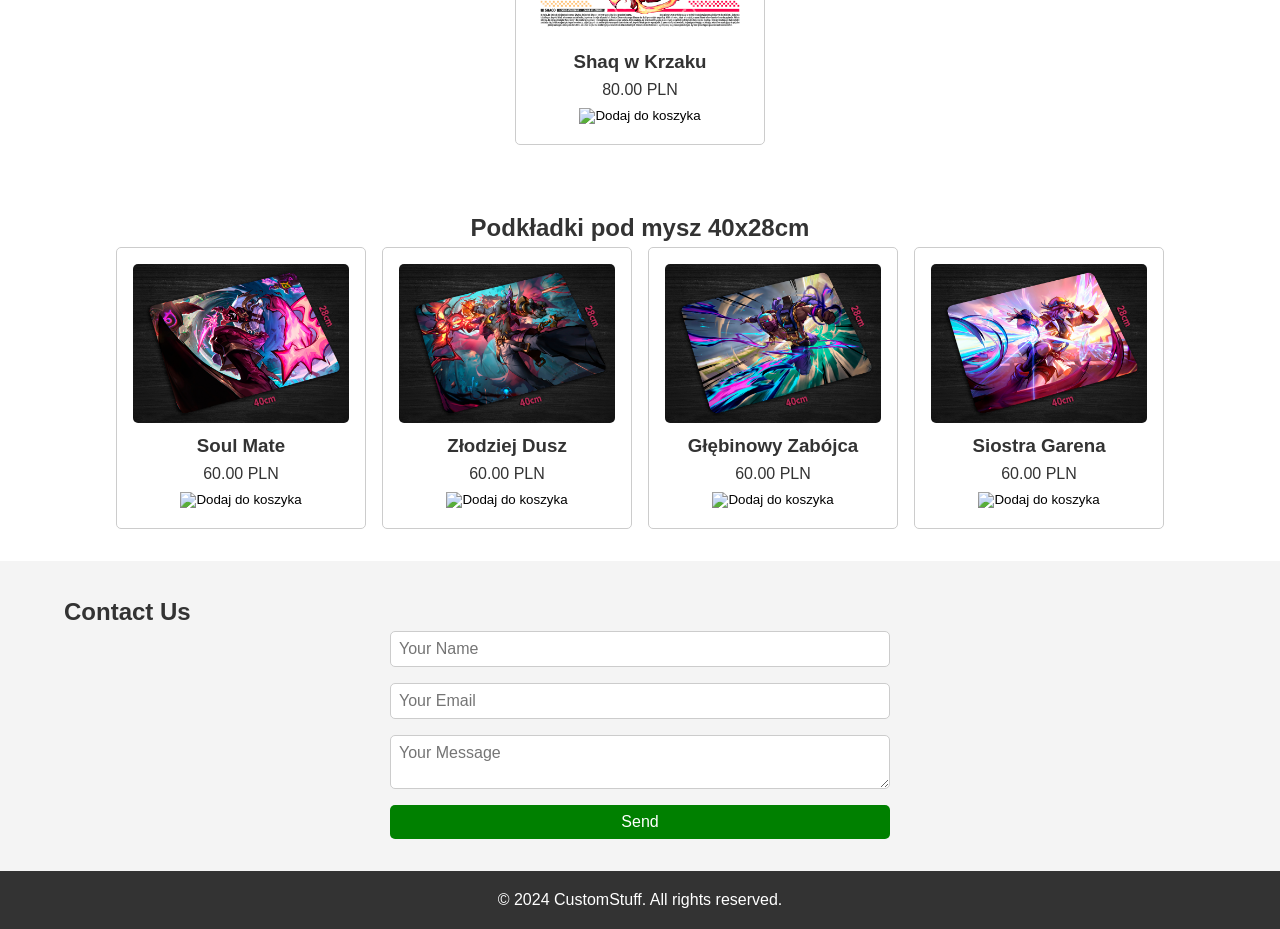
==== commit fdcfaf41: "Add files via upload" ====
--- a/index.html
+++ b/index.html
@@ -35,6 +35,22 @@
             <div class="product-gallery">
                     <div class="product-item">
                     <div class="product-images">
+                        <img loading="lazy" src="wukong_mockup.webp" alt="Product 1 - Image 1" class="zoomable" onclick="openModal(this.src)">
+                        <img loading="lazy" src="wukong_znakwodny.webp" alt="Product 1 - Image 2" class="zoomable" onclick="openModal(this.src)">
+                    </div>
+                    <h3>Monkey Business CEO</h3>
+                    <p>80.00 PLN</p>
+
+<form action="https://www.paypal.com/cgi-bin/webscr" method="post" target="_blank">
+  <input type="hidden" name="cmd" value="_s-xclick" />
+  <input type="hidden" name="hosted_button_id" value="LPP27V7Z7QL94" />
+  <input type="hidden" name="currency_code" value="PLN" />
+  <input type="image" src="https://www.paypalobjects.com/pl_PL/PL/i/btn/btn_cart_SM.gif" border="0" name="submit" title="PayPal –wygodne i bezpieczne płatności za zakupy w Internecie." alt="Dodaj do koszyka" />
+</form>
+
+                </div>
+                    <div class="product-item">
+                    <div class="product-images">
                         <img loading="lazy" src="ahri_mockup.webp" alt="Product 1 - Image 1" class="zoomable" onclick="openModal(this.src)">
                         <img loading="lazy" src="ahri_znakwodny.webp" alt="Product 1 - Image 2" class="zoomable" onclick="openModal(this.src)">
                     </div>
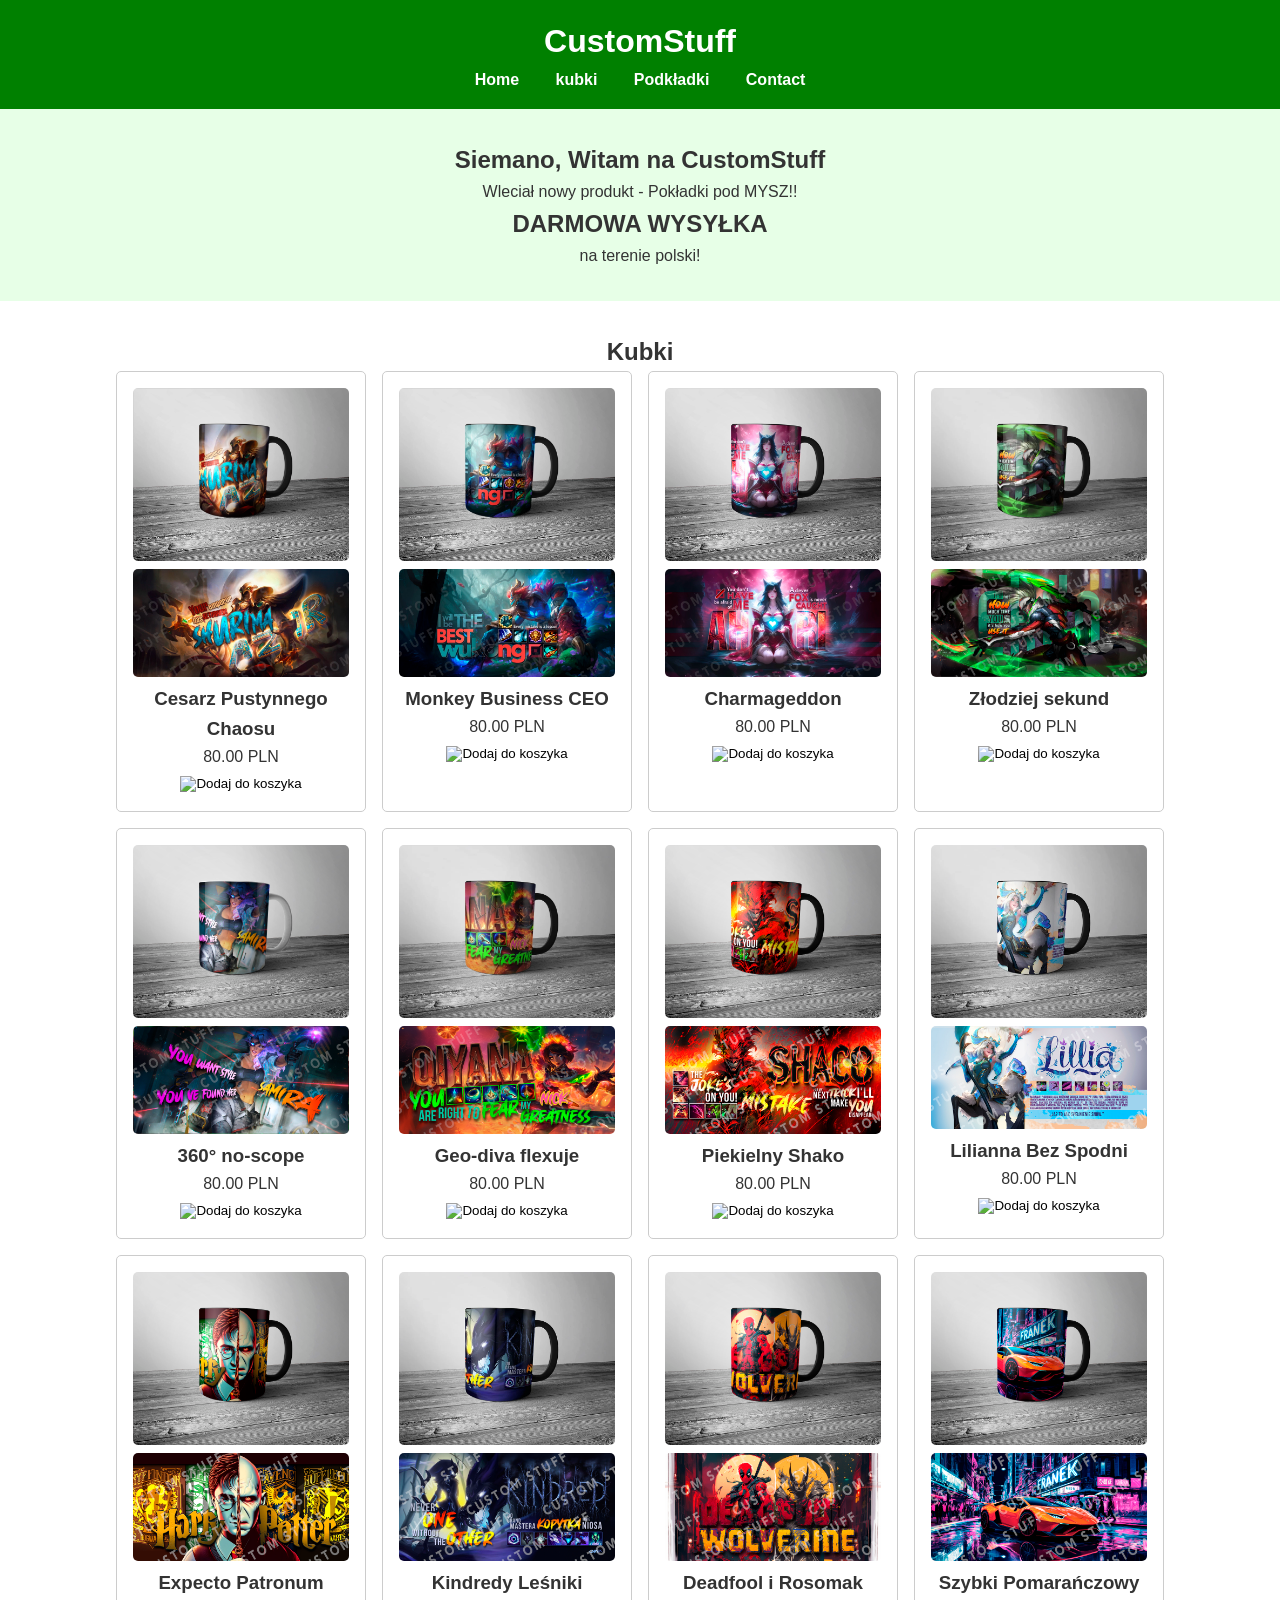
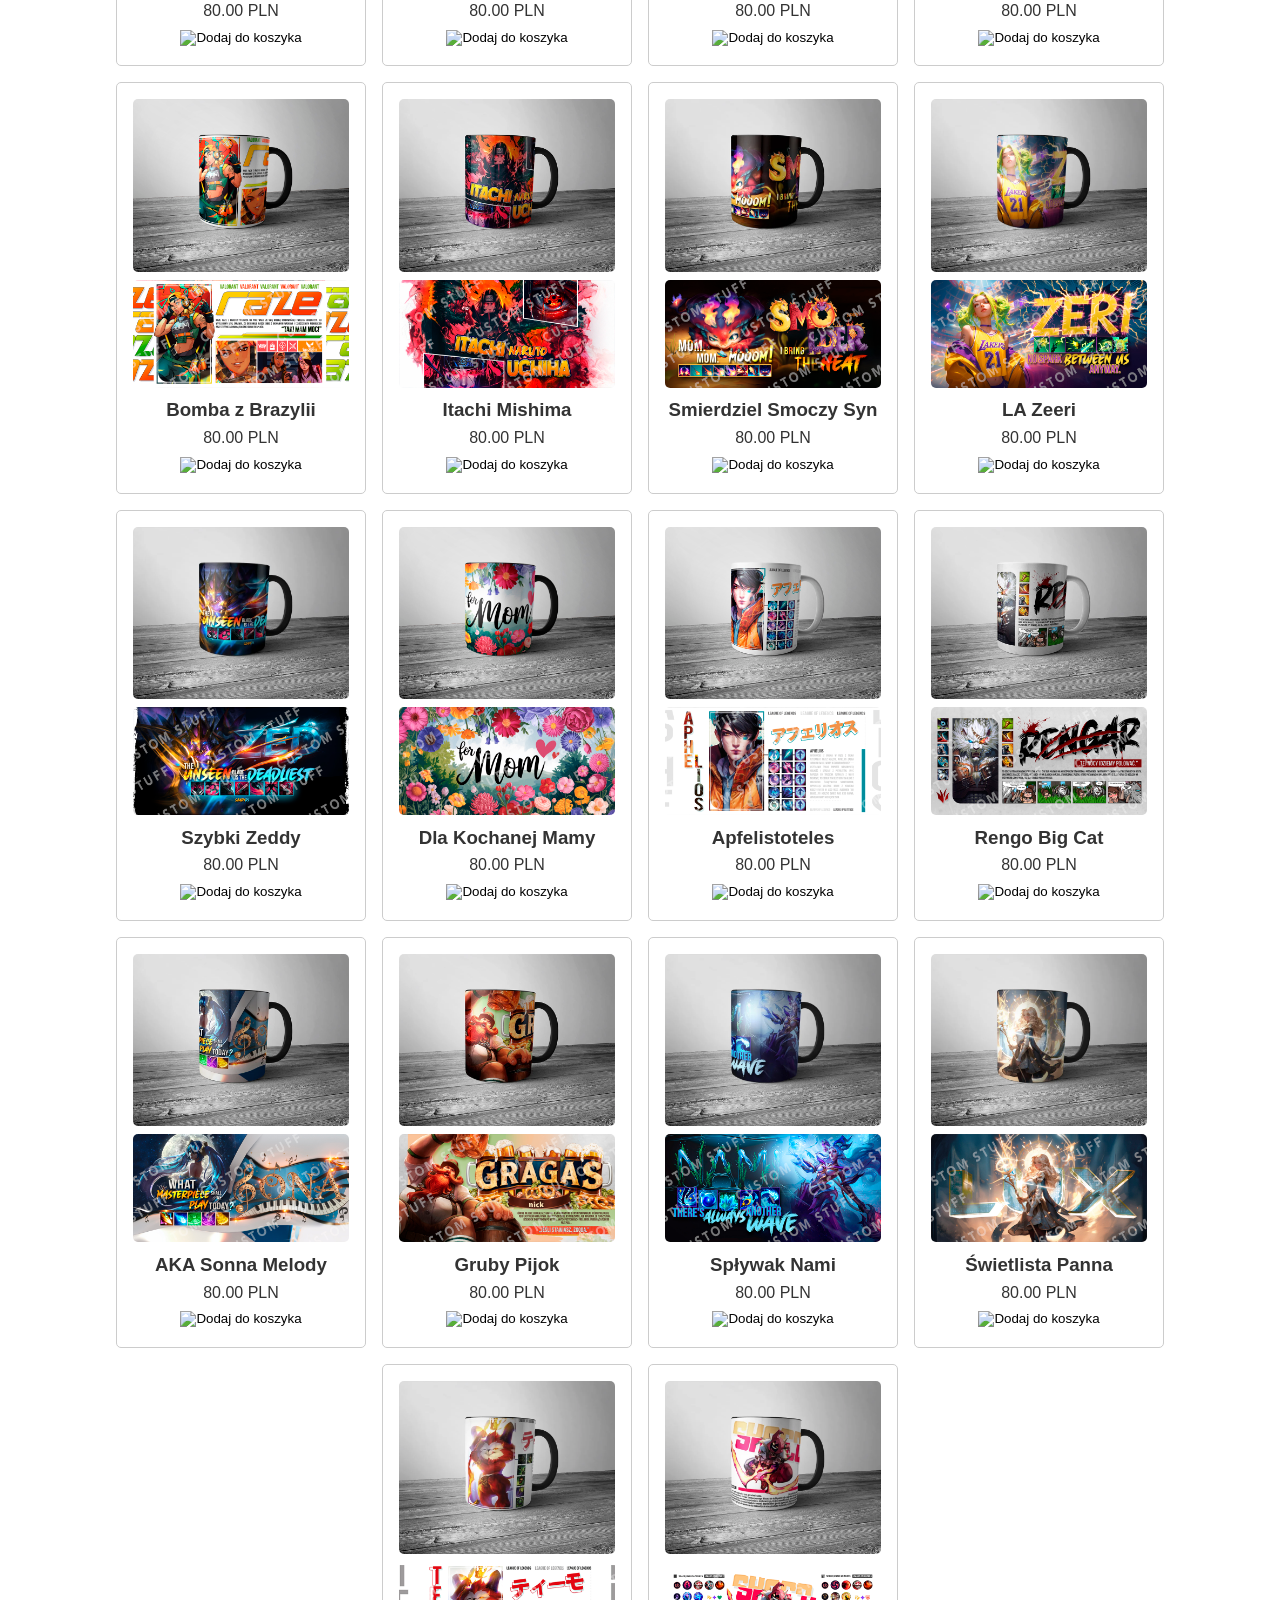
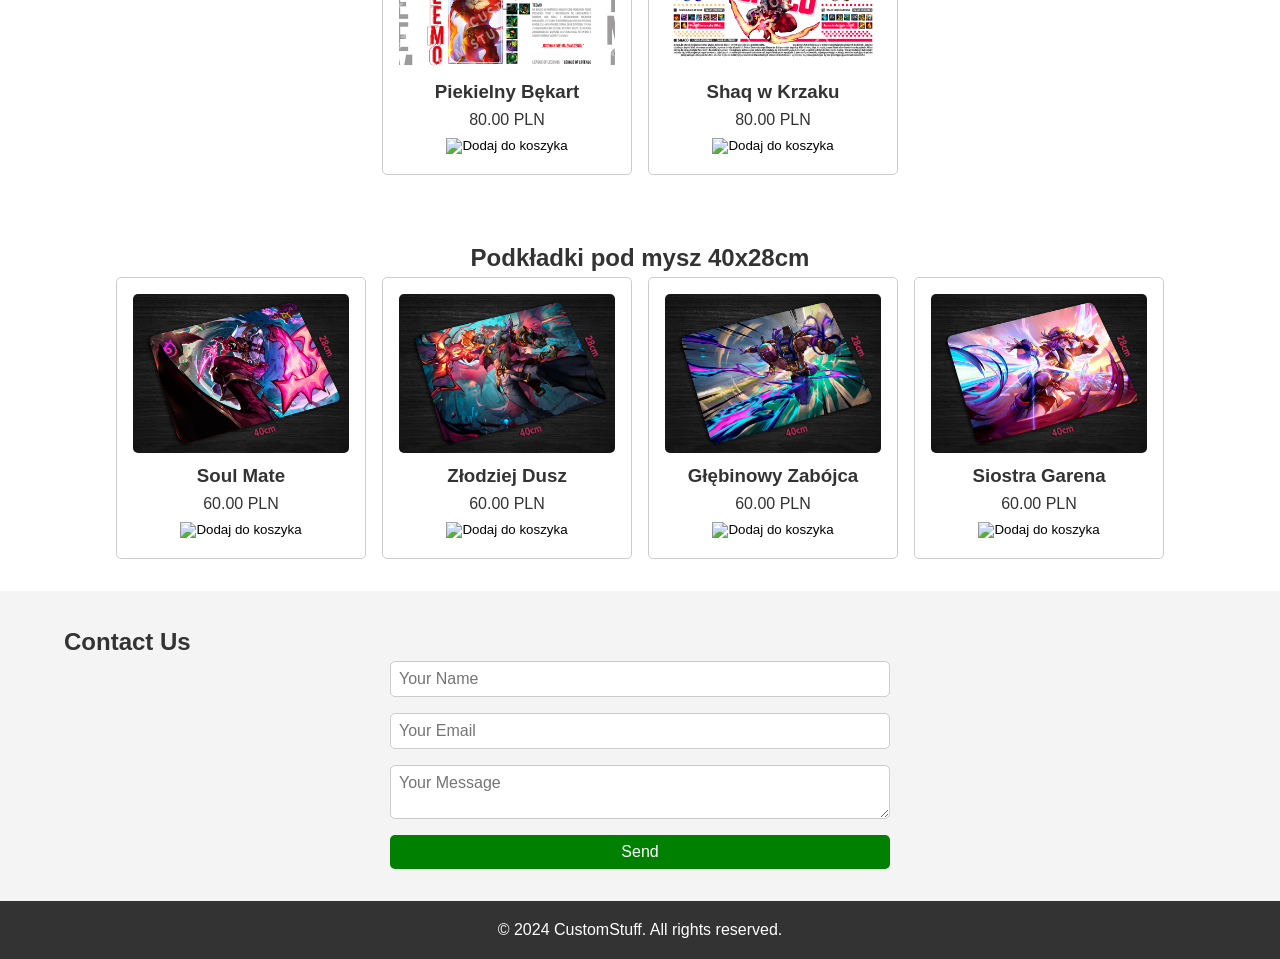
==== commit df7c2e69: "Add files via upload" ====
--- a/index.html
+++ b/index.html
@@ -35,6 +35,22 @@
             <div class="product-gallery">
                     <div class="product-item">
                     <div class="product-images">
+                        <img loading="lazy" src="MockUp_azir.webp" alt="Product 1 - Image 1" class="zoomable" onclick="openModal(this.src)">
+                        <img loading="lazy" src="azir_znakwodny.webp" alt="Product 1 - Image 2" class="zoomable" onclick="openModal(this.src)">
+                    </div>
+                    <h3>Cesarz Pustynnego Chaosu</h3>
+                    <p>80.00 PLN</p>
+
+<form action="https://www.paypal.com/cgi-bin/webscr" method="post" target="_blank">
+  <input type="hidden" name="cmd" value="_s-xclick" />
+  <input type="hidden" name="hosted_button_id" value="RZQT3FAE3MZV8" />
+  <input type="hidden" name="currency_code" value="PLN" />
+  <input type="image" src="https://www.paypalobjects.com/pl_PL/PL/i/btn/btn_cart_SM.gif" border="0" name="submit" title="PayPal –wygodne i bezpieczne płatności za zakupy w Internecie." alt="Dodaj do koszyka" />
+</form>
+
+                </div>
+                    <div class="product-item">
+                    <div class="product-images">
                         <img loading="lazy" src="wukong_mockup.webp" alt="Product 1 - Image 1" class="zoomable" onclick="openModal(this.src)">
                         <img loading="lazy" src="wukong_znakwodny.webp" alt="Product 1 - Image 2" class="zoomable" onclick="openModal(this.src)">
                     </div>
